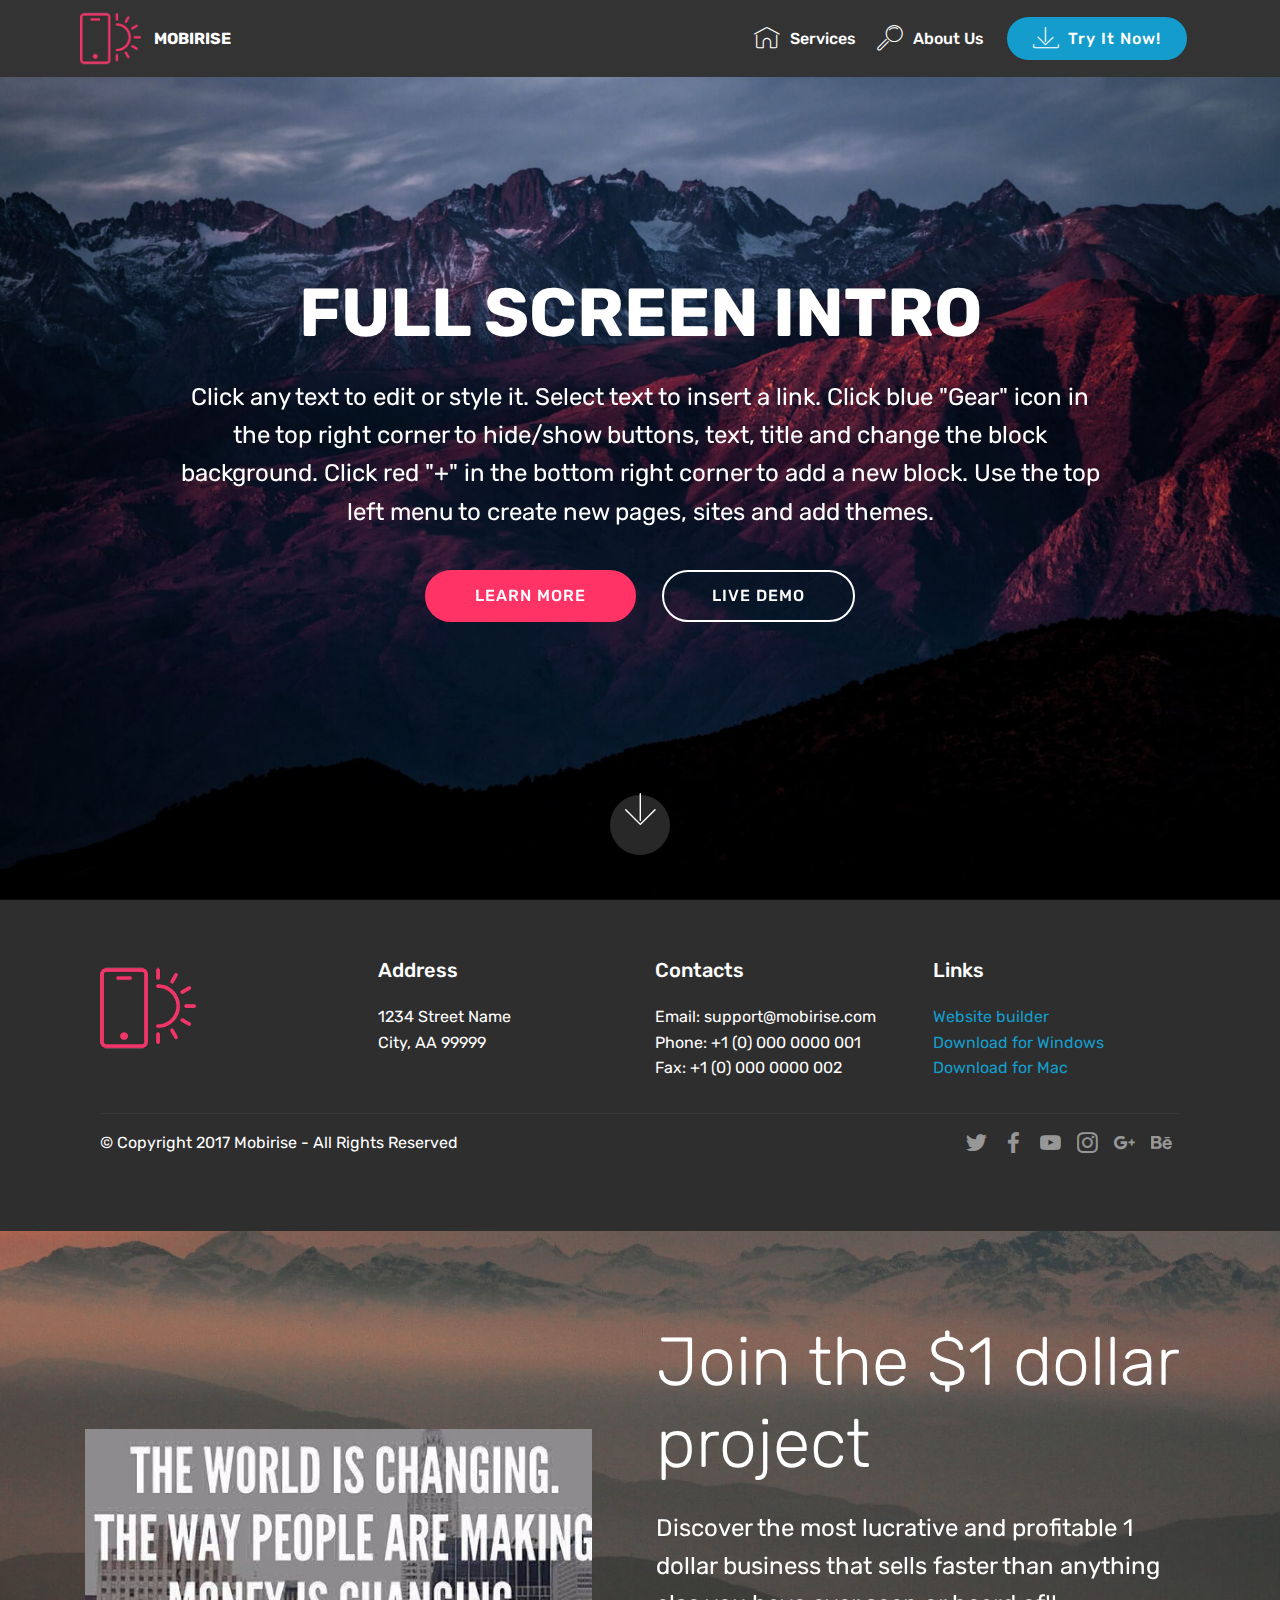
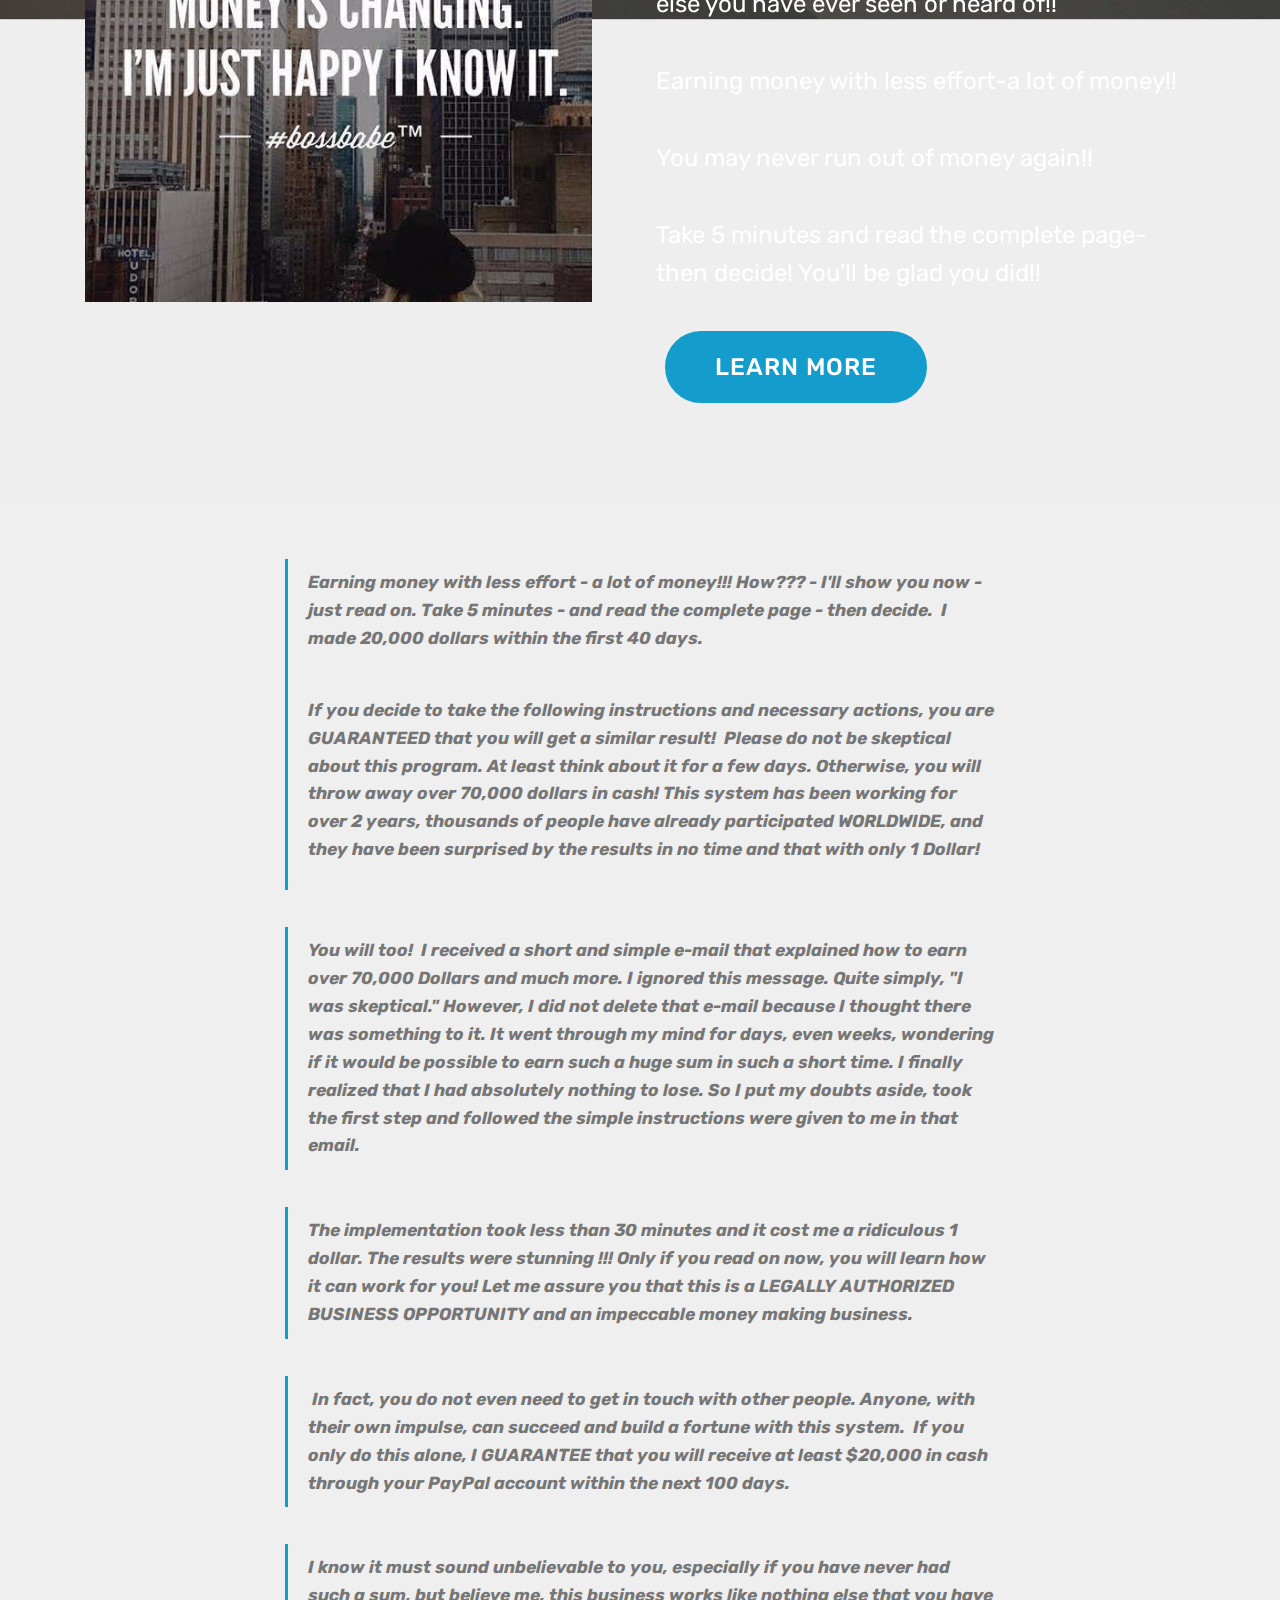
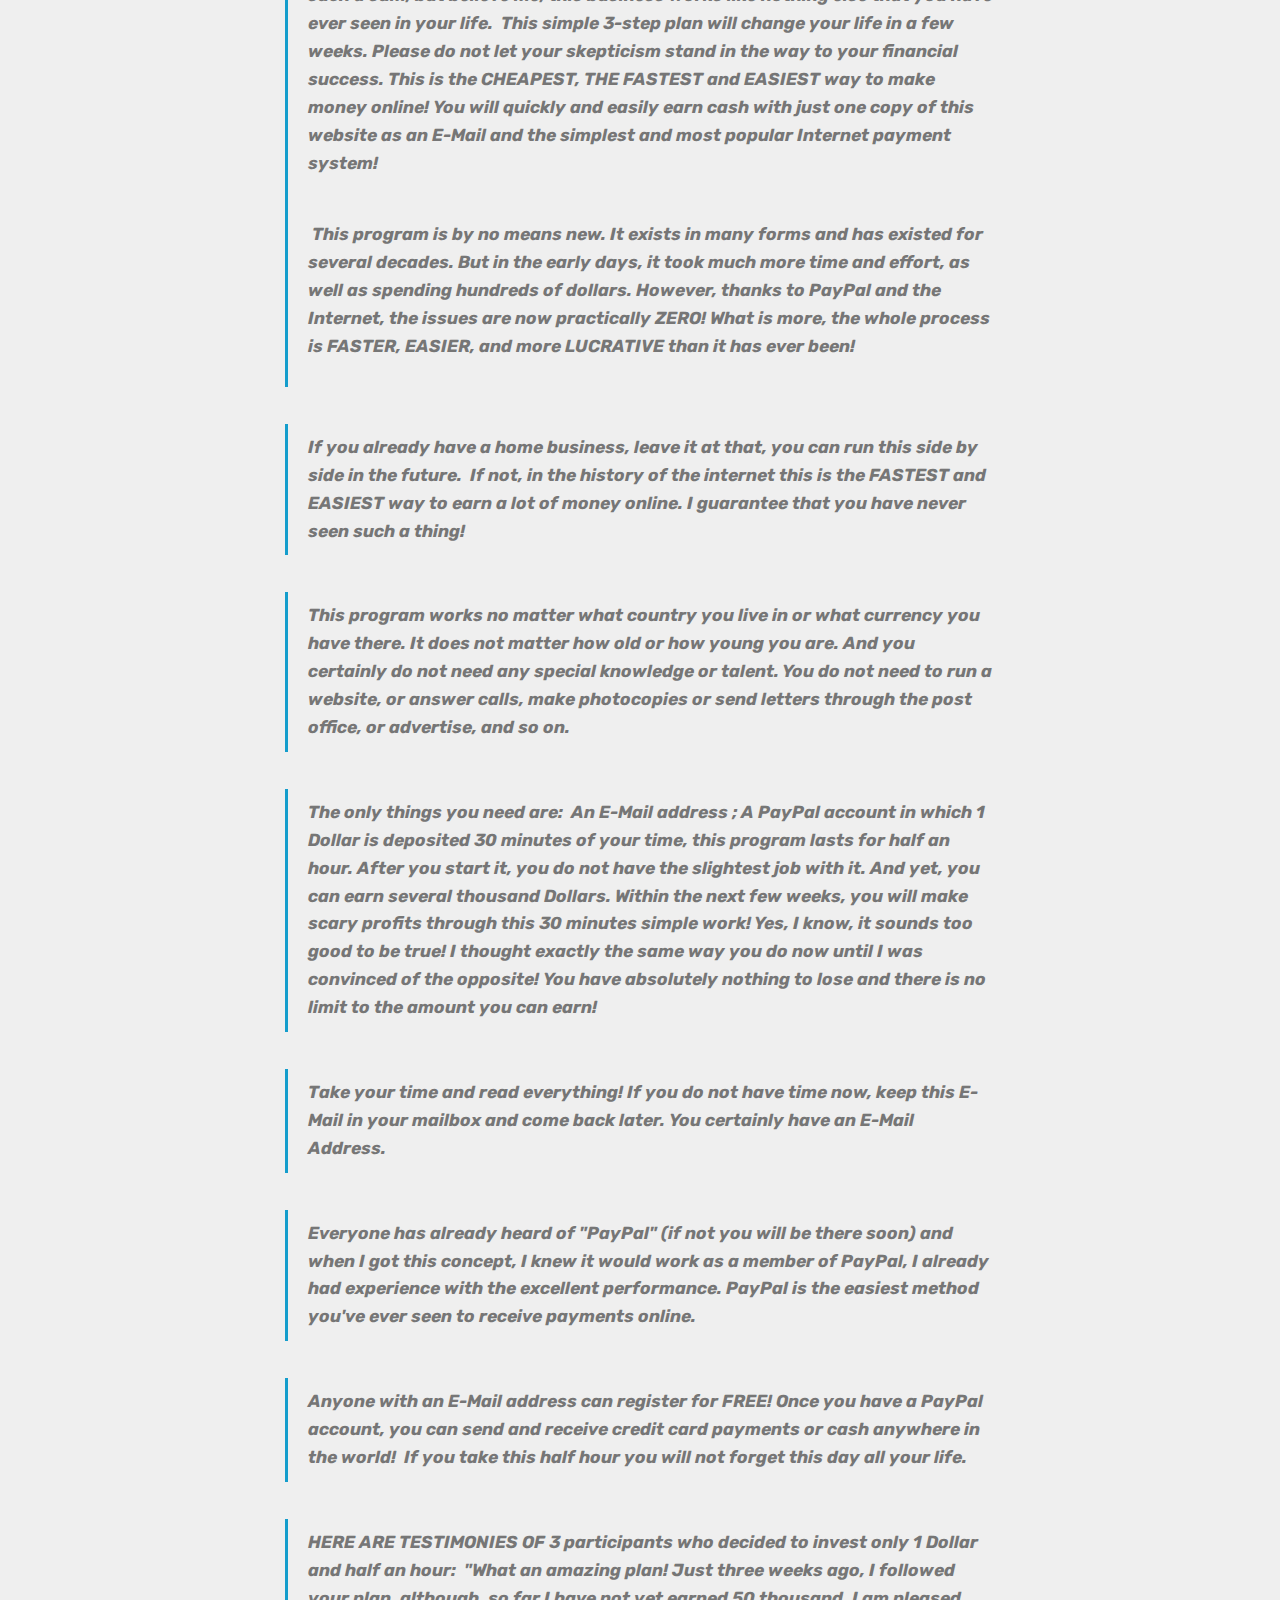
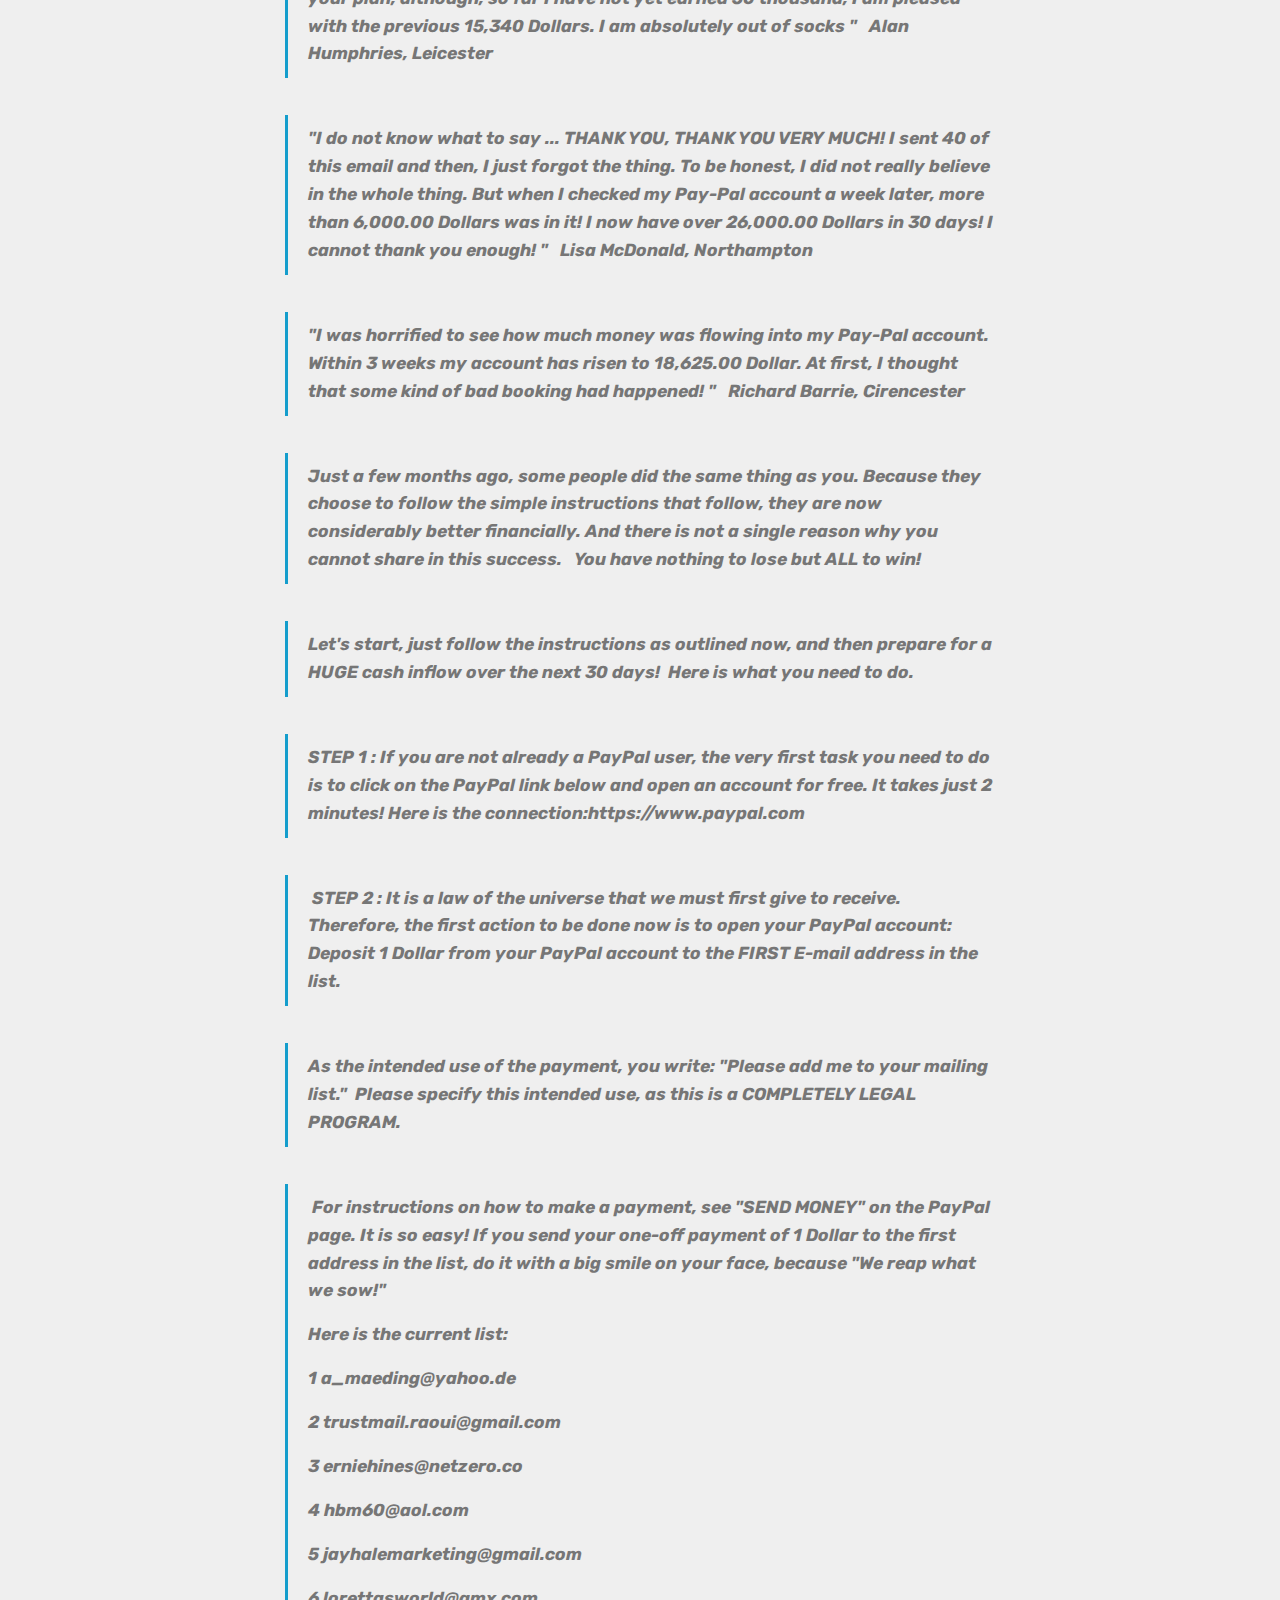
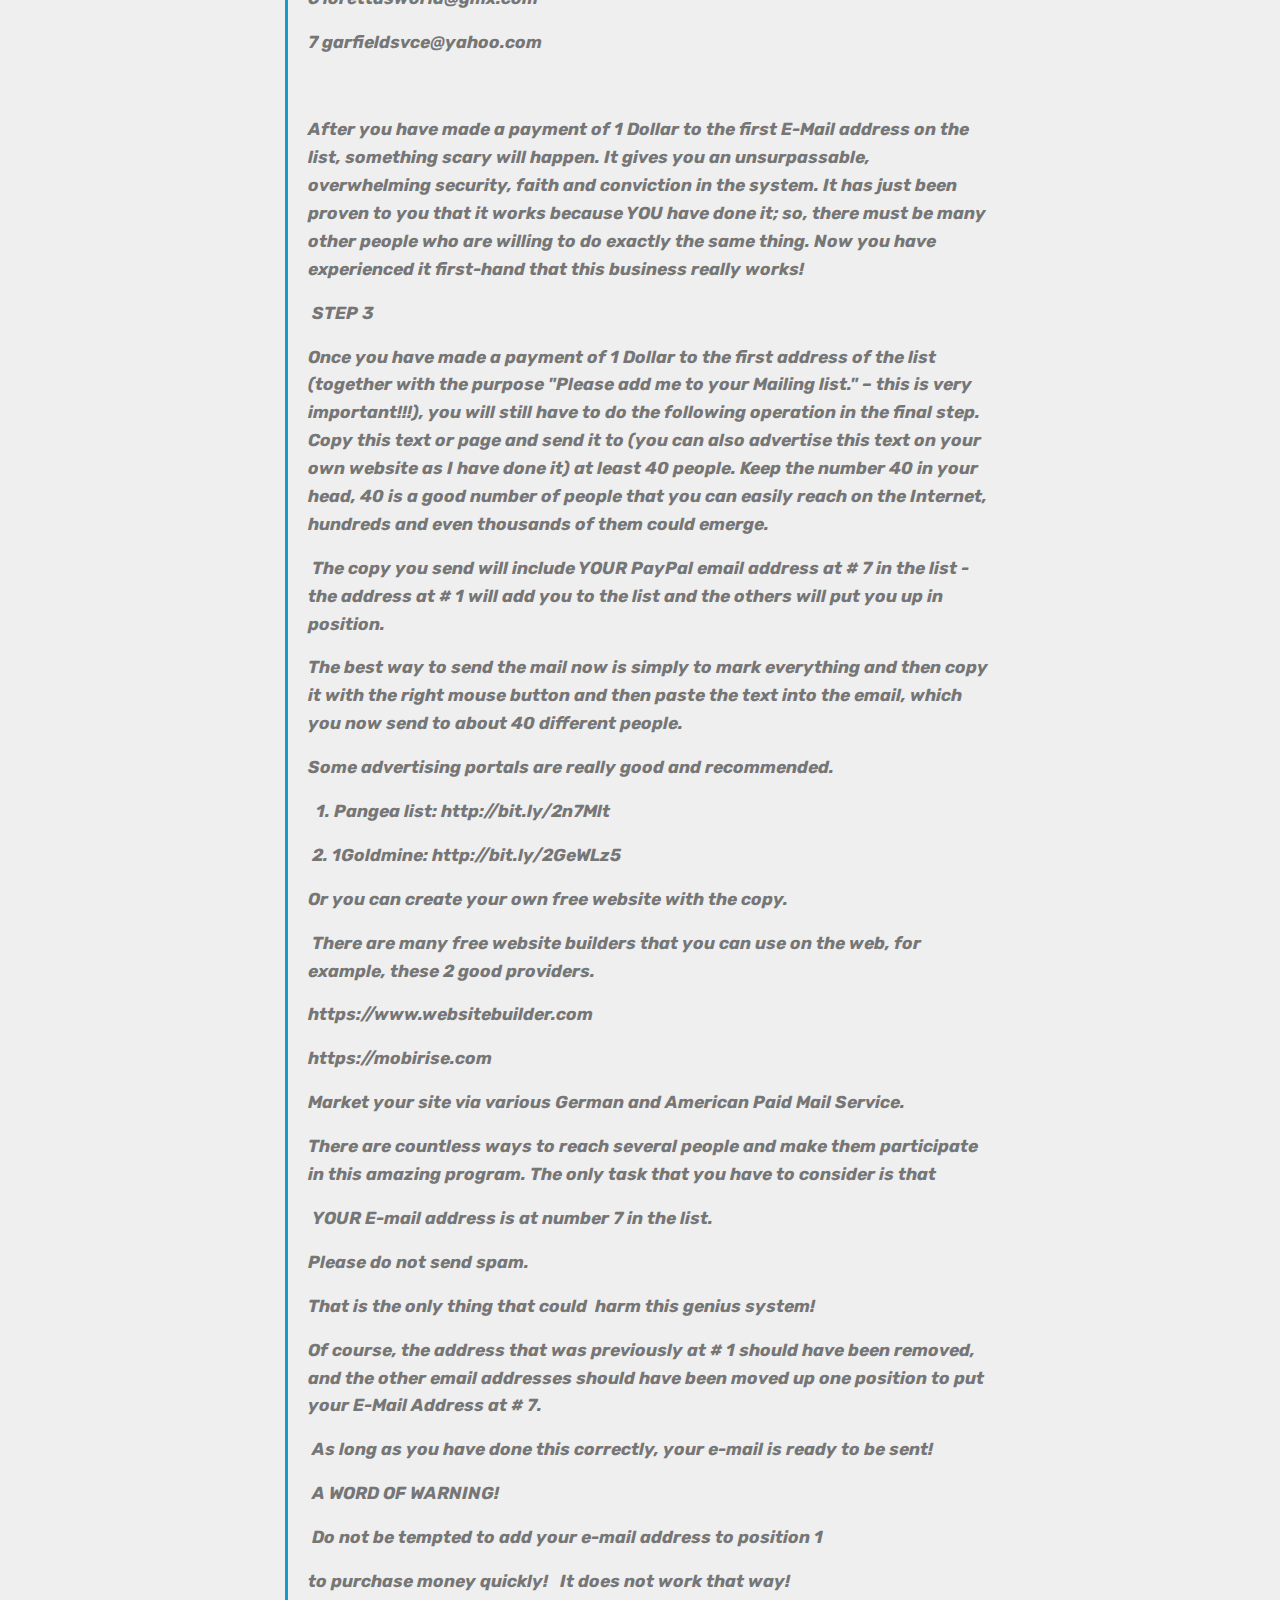
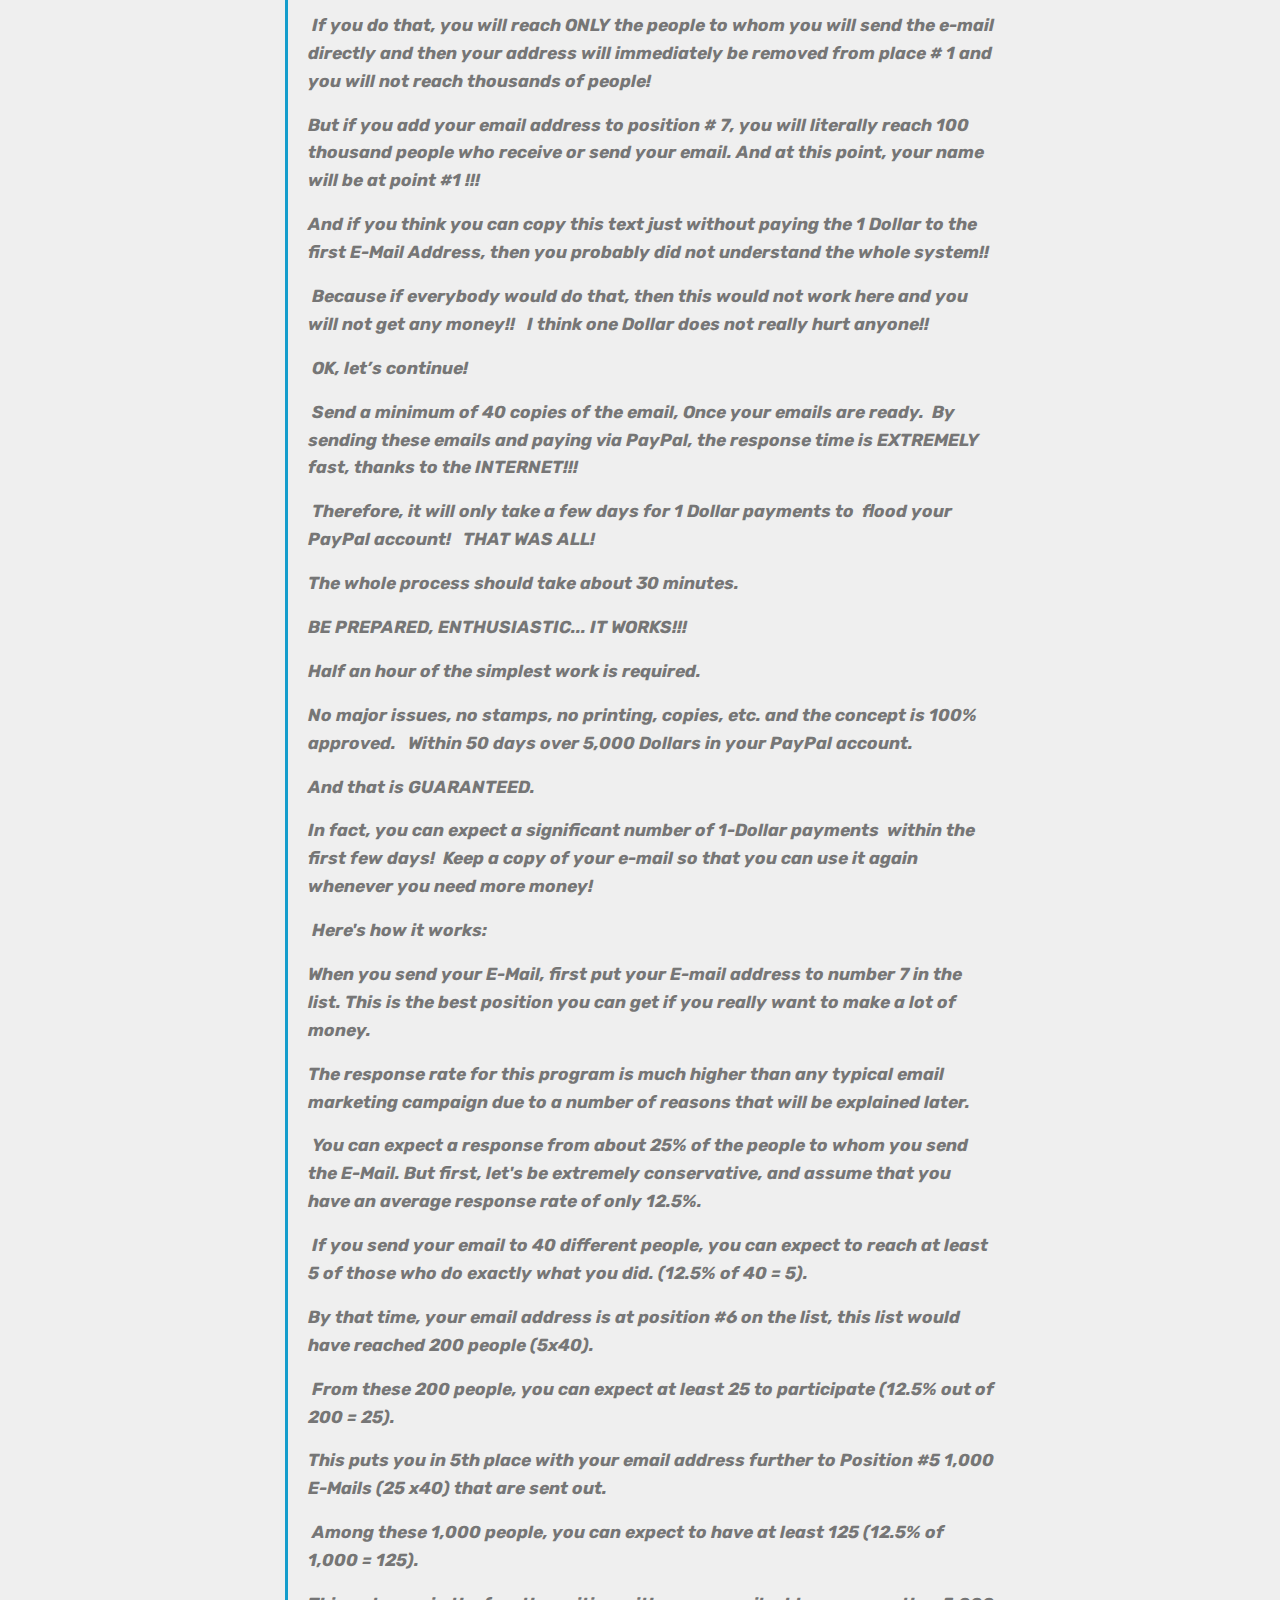
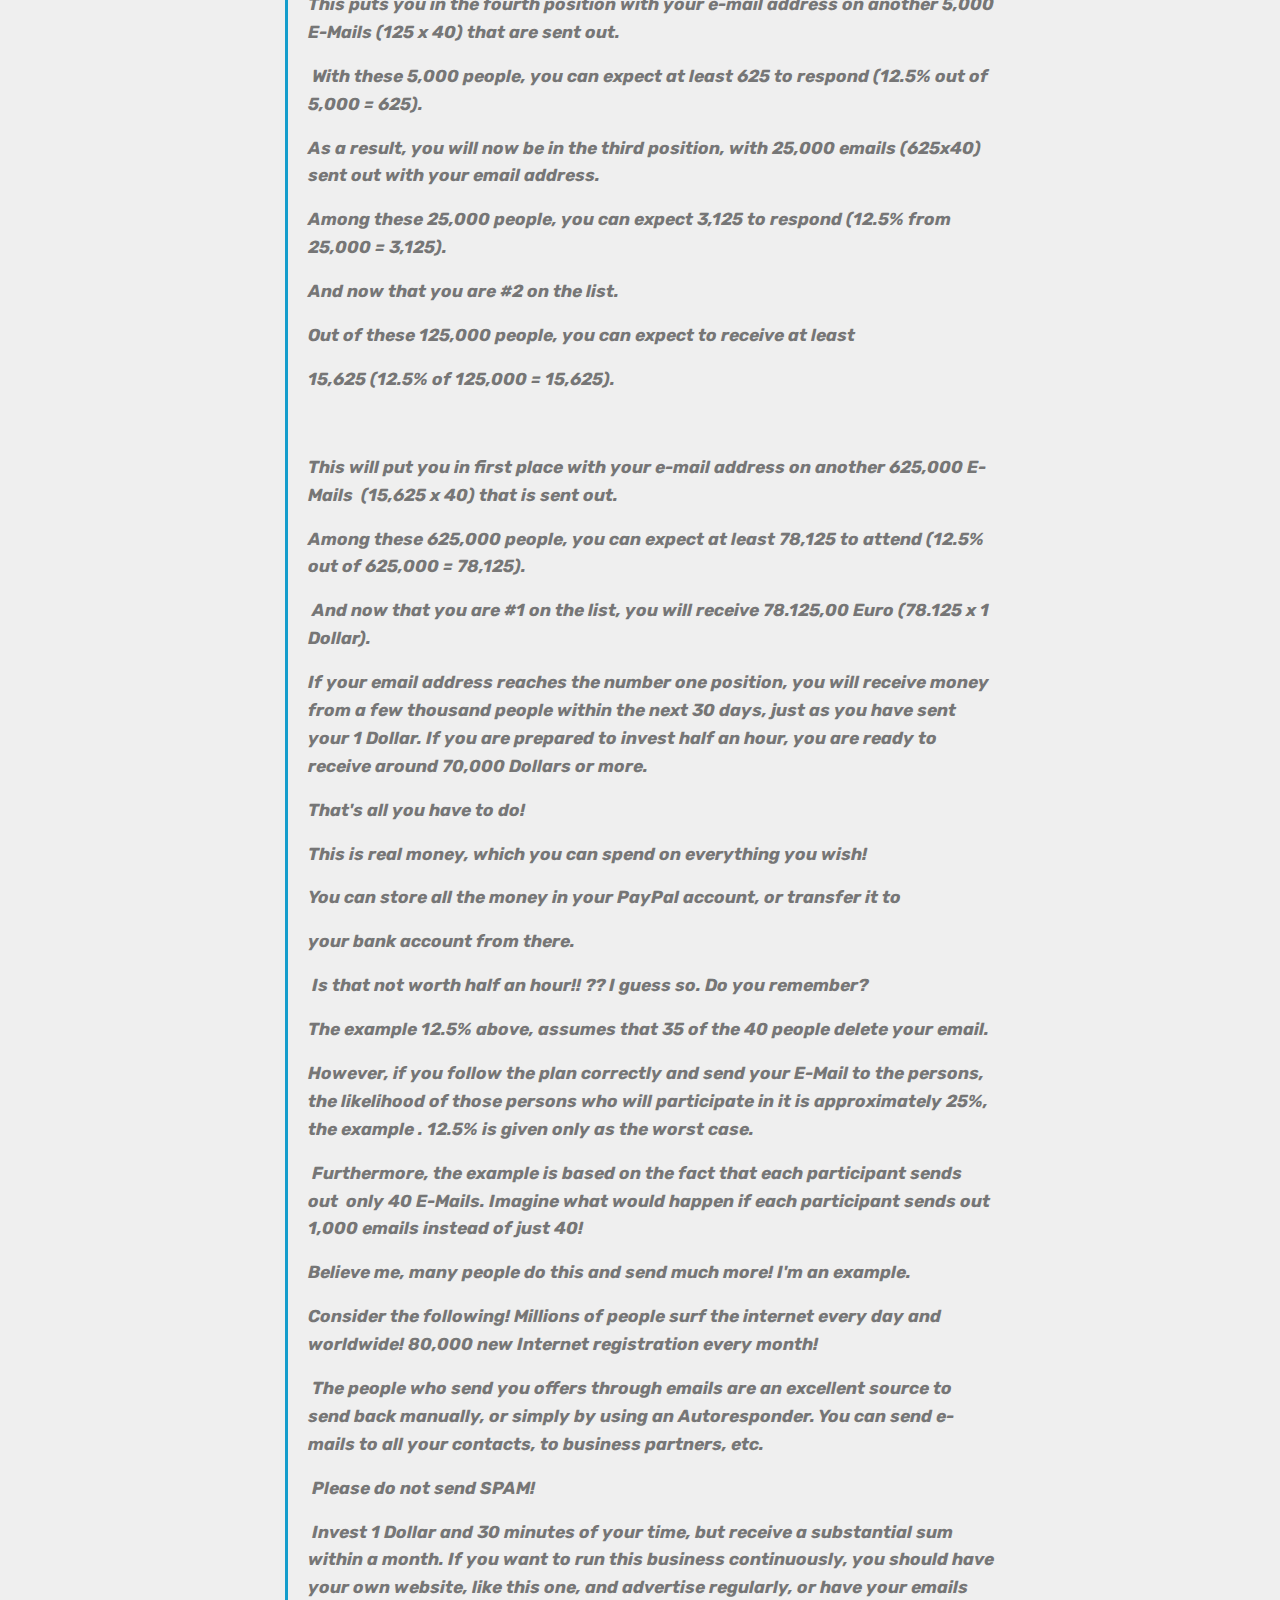
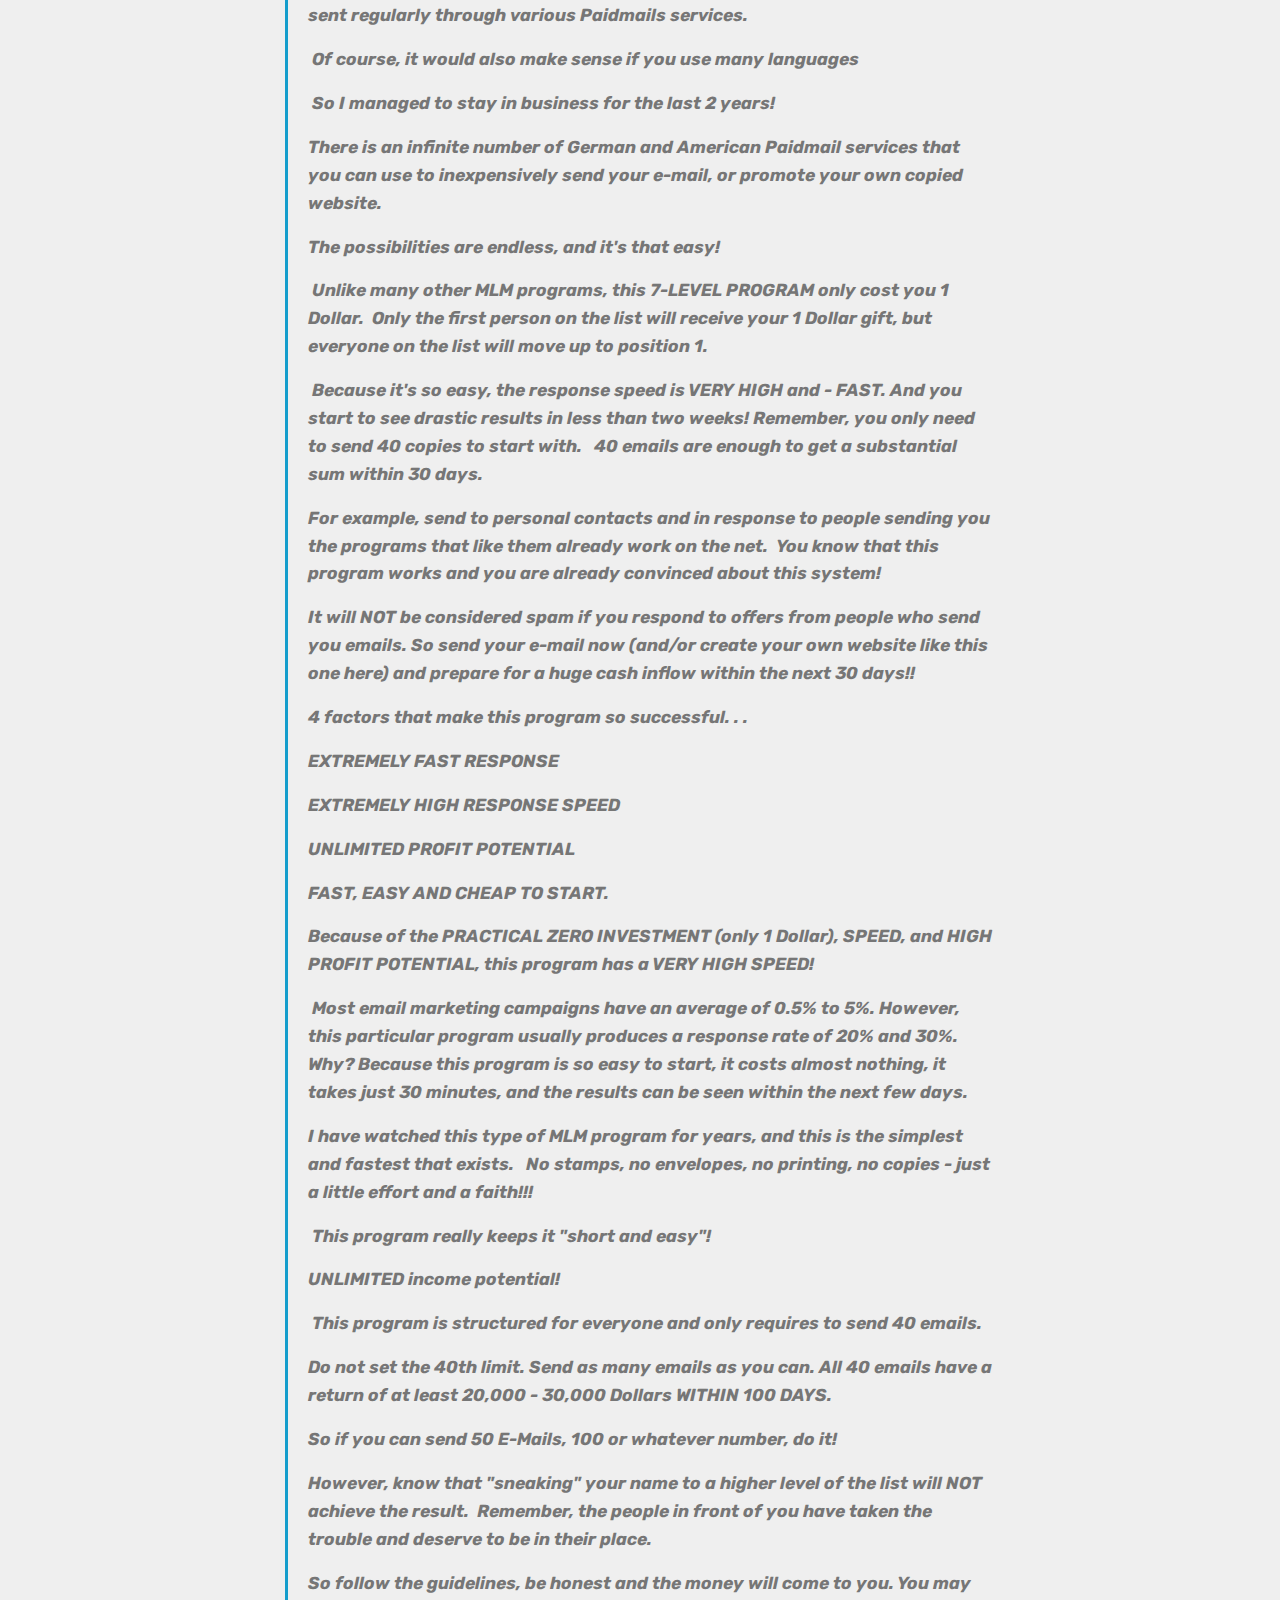
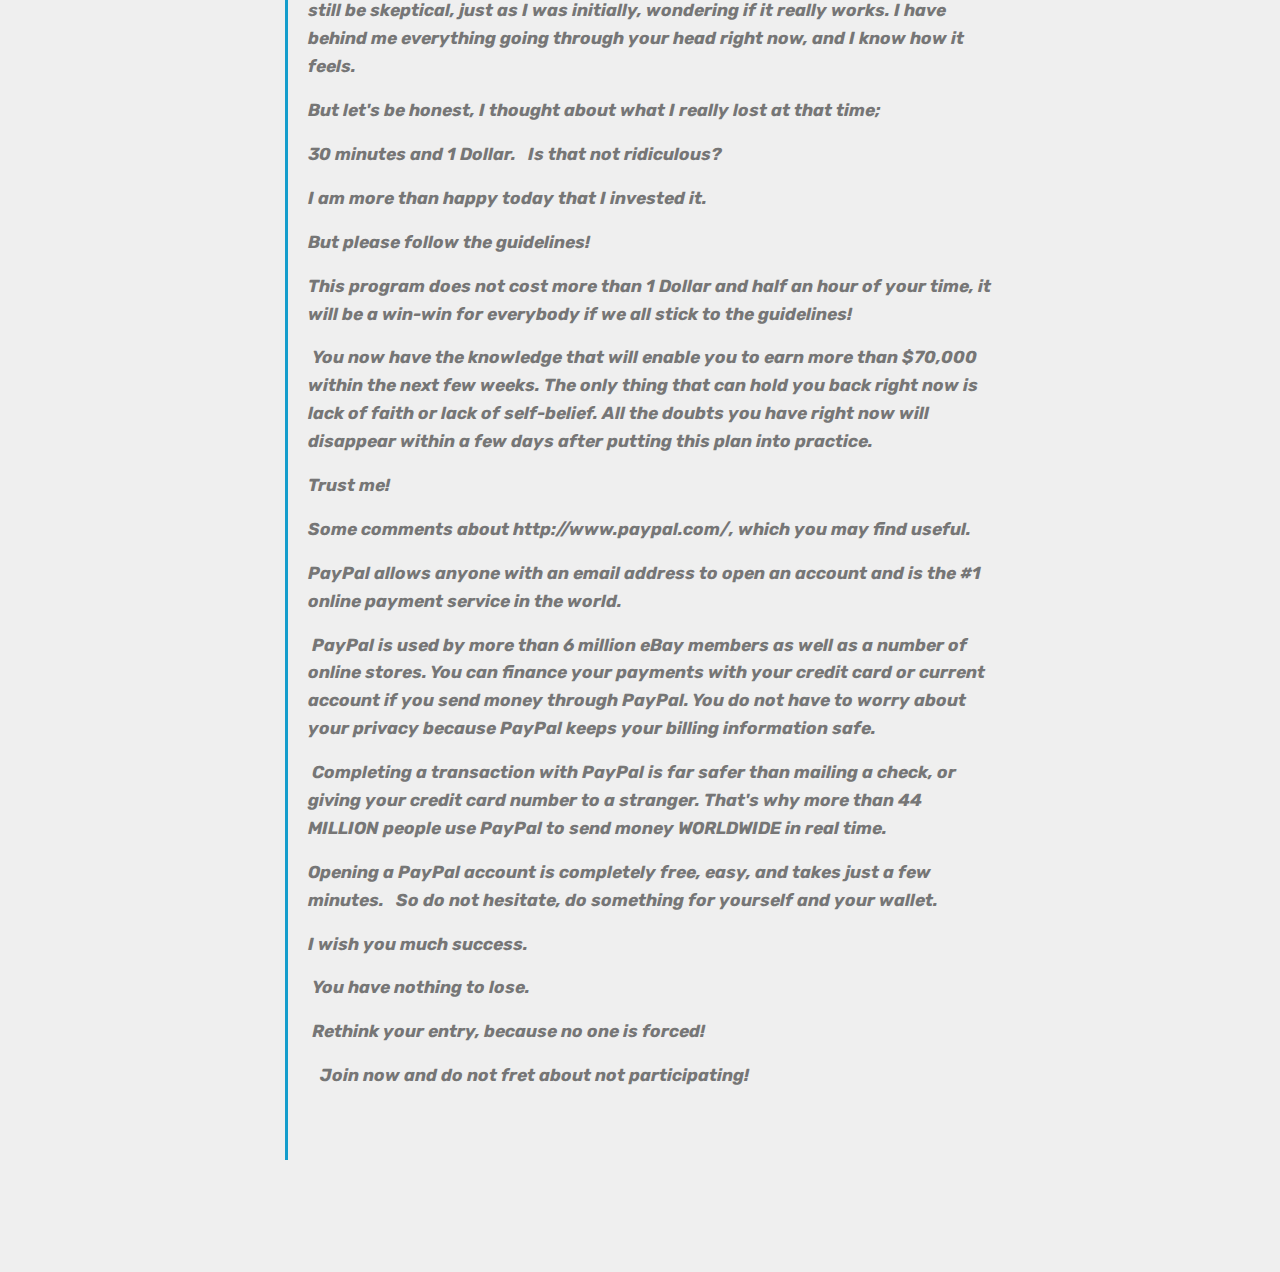
==== page1.html @ ed1b26d1 "create github pages" ====
<!DOCTYPE html>
<html >
<head>
  <!-- Site made with Mobirise Website Builder v4.6.6, https://mobirise.com -->
  <meta charset="UTF-8">
  <meta http-equiv="X-UA-Compatible" content="IE=edge">
  <meta name="generator" content="Mobirise v4.6.6, mobirise.com">
  <meta name="viewport" content="width=device-width, initial-scale=1, minimum-scale=1">
  <link rel="shortcut icon" href="assets/images/logo2.png" type="image/x-icon">
  <meta name="description" content="">
  <title>Page 1</title>
  <link rel="stylesheet" href="assets/web/assets/mobirise-icons/mobirise-icons.css">
  <link rel="stylesheet" href="assets/tether/tether.min.css">
  <link rel="stylesheet" href="assets/bootstrap/css/bootstrap.min.css">
  <link rel="stylesheet" href="assets/bootstrap/css/bootstrap-grid.min.css">
  <link rel="stylesheet" href="assets/bootstrap/css/bootstrap-reboot.min.css">
  <link rel="stylesheet" href="assets/socicon/css/styles.css">
  <link rel="stylesheet" href="assets/dropdown/css/style.css">
  <link rel="stylesheet" href="assets/theme/css/style.css">
  <link rel="stylesheet" href="assets/mobirise/css/mbr-additional.css" type="text/css">
  
  
  
</head>
<body>
  <section class="menu cid-qLVWD1WUws" once="menu" id="menu1-i">

    

    <nav class="navbar navbar-expand beta-menu navbar-dropdown align-items-center navbar-fixed-top navbar-toggleable-sm">
        <button class="navbar-toggler navbar-toggler-right" type="button" data-toggle="collapse" data-target="#navbarSupportedContent" aria-controls="navbarSupportedContent" aria-expanded="false" aria-label="Toggle navigation">
            <div class="hamburger">
                <span></span>
                <span></span>
                <span></span>
                <span></span>
            </div>
        </button>
        <div class="menu-logo">
            <div class="navbar-brand">
                <span class="navbar-logo">
                    <a href="https://mobirise.com">
                         <img src="assets/images/logo2.png" alt="Mobirise" style="height: 3.8rem;">
                    </a>
                </span>
                <span class="navbar-caption-wrap">
                    <a class="navbar-caption text-white display-4" href="https://mobirise.com">
                        MOBIRISE
                    </a>
                </span>
            </div>
        </div>
        <div class="collapse navbar-collapse" id="navbarSupportedContent">
            <ul class="navbar-nav nav-dropdown" data-app-modern-menu="true"><li class="nav-item">
                    <a class="nav-link link text-white display-4" href="https://mobirise.com"><span class="mbri-home mbr-iconfont mbr-iconfont-btn"></span>
                        
                        Services
                    </a>
                </li>
                <li class="nav-item">
                    <a class="nav-link link text-white display-4" href="https://mobirise.com">
                        <span class="mbri-search mbr-iconfont mbr-iconfont-btn"></span>
                        About Us
                    </a>
                </li></ul>
            <div class="navbar-buttons mbr-section-btn">
                <a class="btn btn-sm btn-primary display-4" href="https://mobirise.com">
                    <span class="mbri-save mbr-iconfont mbr-iconfont-btn "></span>
                    Try It Now!
                </a>
            </div>
        </div>
    </nav>
</section>

<section class="engine"><a href="https://mobirise.ws/i">build your own website</a></section><section class="cid-qLVWD43yCT mbr-fullscreen mbr-parallax-background" id="header2-j">

    

    

    <div class="container align-center">
        <div class="row justify-content-md-center">
            <div class="mbr-white col-md-10">
                <h1 class="mbr-section-title mbr-bold pb-3 mbr-fonts-style display-1">
                    FULL SCREEN INTRO
                </h1>
                
                <p class="mbr-text pb-3 mbr-fonts-style display-5">
                    Click any text to edit or style it. Select text to insert a link. Click blue "Gear" icon in the top right corner to hide/show buttons, text, title and change the block background. Click red "+" in the bottom right corner to add a new block. Use the top left menu to create new pages, sites and add themes.
                </p>
                <div class="mbr-section-btn"><a class="btn btn-md btn-secondary display-4" href="https://mobirise.com">LEARN MORE</a>
                    <a class="btn btn-md btn-white-outline display-4" href="https://mobirise.com">LIVE DEMO</a></div>
            </div>
        </div>
    </div>
    <div class="mbr-arrow hidden-sm-down" aria-hidden="true">
        <a href="#next">
            <i class="mbri-down mbr-iconfont"></i>
        </a>
    </div>
</section>

<section class="cid-qLVWD5VqMf" id="footer1-k">

    

    

    <div class="container">
        <div class="media-container-row content text-white">
            <div class="col-12 col-md-3">
                <div class="media-wrap">
                    <a href="https://mobirise.com/">
                        <img src="assets/images/logo2.png" alt="Mobirise">
                    </a>
                </div>
            </div>
            <div class="col-12 col-md-3 mbr-fonts-style display-7">
                <h5 class="pb-3">
                    Address
                </h5>
                <p class="mbr-text">
                    1234 Street Name
                    <br>City, AA 99999
                </p>
            </div>
            <div class="col-12 col-md-3 mbr-fonts-style display-7">
                <h5 class="pb-3">
                    Contacts
                </h5>
                <p class="mbr-text">
                    Email: support@mobirise.com
                    <br>Phone: +1 (0) 000 0000 001
                    <br>Fax: +1 (0) 000 0000 002
                </p>
            </div>
            <div class="col-12 col-md-3 mbr-fonts-style display-7">
                <h5 class="pb-3">
                    Links
                </h5>
                <p class="mbr-text">
                    <a class="text-primary" href="https://mobirise.com/">Website builder</a>
                    <br><a class="text-primary" href="https://mobirise.com/mobirise-free-win.zip">Download for Windows</a>
                    <br><a class="text-primary" href="https://mobirise.com/mobirise-free-mac.zip">Download for Mac</a>
                </p>
            </div>
        </div>
        <div class="footer-lower">
            <div class="media-container-row">
                <div class="col-sm-12">
                    <hr>
                </div>
            </div>
            <div class="media-container-row mbr-white">
                <div class="col-sm-6 copyright">
                    <p class="mbr-text mbr-fonts-style display-7">
                        © Copyright 2017 Mobirise - All Rights Reserved
                    </p>
                </div>
                <div class="col-md-6">
                    <div class="social-list align-right">
                        <div class="soc-item">
                            <a href="https://twitter.com/mobirise" target="_blank">
                                <span class="socicon-twitter socicon mbr-iconfont mbr-iconfont-social"></span>
                            </a>
                        </div>
                        <div class="soc-item">
                            <a href="https://www.facebook.com/pages/Mobirise/1616226671953247" target="_blank">
                                <span class="socicon-facebook socicon mbr-iconfont mbr-iconfont-social"></span>
                            </a>
                        </div>
                        <div class="soc-item">
                            <a href="https://www.youtube.com/c/mobirise" target="_blank">
                                <span class="socicon-youtube socicon mbr-iconfont mbr-iconfont-social"></span>
                            </a>
                        </div>
                        <div class="soc-item">
                            <a href="https://instagram.com/mobirise" target="_blank">
                                <span class="socicon-instagram socicon mbr-iconfont mbr-iconfont-social"></span>
                            </a>
                        </div>
                        <div class="soc-item">
                            <a href="https://plus.google.com/u/0/+Mobirise" target="_blank">
                                <span class="socicon-googleplus socicon mbr-iconfont mbr-iconfont-social"></span>
                            </a>
                        </div>
                        <div class="soc-item">
                            <a href="https://www.behance.net/Mobirise" target="_blank">
                                <span class="socicon-behance socicon mbr-iconfont mbr-iconfont-social"></span>
                            </a>
                        </div>
                    </div>
                </div>
            </div>
        </div>
    </div>
</section>

<section class="header3 cid-qLVWD7djkg mbr-parallax-background" id="header3-l">

    

    

    <div class="container">
        <div class="media-container-row">
            <div class="mbr-figure" style="width: 100%;">
                <a href="index.html"><img src="assets/images/beaeb655b2aef2b9f1ddf3c0525cce7e-people-magazine-training-quotes-640x640.jpg" alt="Mobirise" title=""></a>
            </div>

            <div class="media-content">
                <h1 class="mbr-section-title mbr-white pb-3 mbr-fonts-style display-1">Join the $1 dollar project
                </h1>
                
                <div class="mbr-section-text mbr-white pb-3 ">
                    <p class="mbr-text mbr-fonts-style display-5">Discover the most lucrative and profitable 1 dollar business that sells faster than anything else you have ever seen or heard of!!
<br>
<br>Earning money with less effort-a lot of money!!
<br>
<br>You may never run out of money again!!
<br>
<br>Take 5 minutes and read the complete page-then decide! You'll be glad you did!!</p>
                </div>
                <div class="mbr-section-btn"><a class="btn btn-md btn-primary display-5" href="https://mobirise.com">LEARN MORE</a></div>
            </div>
        </div>
    </div>

</section>

<section class="mbr-section article content1 cid-qLVXjsSkR1" id="content2-m">

     

    <div class="container">
        <div class="media-container-row">
            <div class="mbr-text col-12 col-md-8 mbr-fonts-style display-7">
                <blockquote><p><strong>Earning money with less effort - a lot of money!!!
</strong><strong>How??? - I'll show you now - just read on.&nbsp;</strong><strong>Take 5 minutes - and read the complete page - then decide.&nbsp;</strong><strong>&nbsp;</strong><strong>I made 20,000 dollars within the first 40 days. &nbsp;</strong></p><p><strong><br></strong><strong>If you decide to take the following instructions and necessary actions, you are GUARANTEED that you will get a similar result!
 &nbsp;P</strong><strong>lease do not be skeptical about this program.&nbsp;</strong><strong>At least think about it for a few days.&nbsp;</strong><strong>Otherwise, you will throw away over 70,000 dollars in cash!&nbsp;</strong><strong>This system has been working for over 2 years, thousands of people have already participated WORLDWIDE, and they have been surprised by the results in no time and that with only 1 Dollar!&nbsp;</strong></p></blockquote><blockquote><strong>You will too!
&nbsp;</strong><strong>I received a short and simple e-mail that explained how to earn over 70,000 Dollars and much more.&nbsp;</strong><strong>I ignored this message. Quite simply, "I was skeptical."&nbsp;</strong><strong>However, I did not delete that e-mail because I thought there was something to it.&nbsp;</strong><strong>It went through my mind for days, even weeks, wondering if it would be possible to earn such a huge sum in such a short time.&nbsp;</strong><strong>I finally realized that I had absolutely nothing to lose.&nbsp;</strong><strong>So I put my doubts aside, took the first step and followed the simple&nbsp;</strong><strong>instructions were given to me in that email.&nbsp;</strong></blockquote><blockquote><strong>The implementation took less than 30 minutes and it cost me a ridiculous 1 dollar.
</strong><strong>The results were stunning !!!&nbsp;</strong><strong>Only if you read on now, you will learn how it can work for you!&nbsp;</strong><strong>Let me assure you that this is a LEGALLY AUTHORIZED BUSINESS OPPORTUNITY and an impeccable money making business.&nbsp;</strong></blockquote><blockquote><strong>&nbsp;In fact, you do not even need to get in touch with other people. Anyone, with their own impulse, can succeed and build a fortune with this system.
&nbsp;</strong><strong>If you only do this alone, I GUARANTEE that you will receive at least  $20,000 in cash through your PayPal account within the next 100 days.&nbsp;</strong></blockquote><blockquote><p><strong>I know it must sound unbelievable to you, especially if you have never had such a sum, but believe me, this business works like nothing else that you have ever seen in your life.
&nbsp;</strong><strong>This simple 3-step plan will change your life in a few weeks.&nbsp;</strong><strong>Please do not let your skepticism stand in the&nbsp;</strong><strong>way to your financial success.&nbsp;</strong><strong>This is the CHEAPEST, THE FASTEST and EASIEST way to make money online!&nbsp;</strong><strong>You will quickly and easily earn cash with just one copy of this website as an E-Mail and the simplest and most popular Internet payment system!</strong></p><p><strong><br></strong><strong>&nbsp;</strong><strong>This program is by no means new.&nbsp;</strong><strong>It exists in many forms and has existed for several decades. But in the early days, it took much more time and effort, as well as spending hundreds of dollars. However, thanks to PayPal and the Internet, the issues are now practically ZERO! What is more, the whole process is FASTER, EASIER, and more LUCRATIVE than it has ever been!&nbsp;</strong></p></blockquote><blockquote><strong>If you already have a home business, leave it at that, you can run this side by side in the future.
&nbsp;</strong><strong>If not, in the history of the internet this is the FASTEST and EASIEST way to earn a lot of money online.&nbsp;</strong><strong>I guarantee that you have never seen such a thing!&nbsp;</strong></blockquote><blockquote><strong>This program works no matter what country you live in or what currency you have there. It does not matter how old or how young you are. And you certainly do not need any special knowledge or talent. You do not need to run a website, or answer calls, make photocopies or send letters through the post office, or advertise, and so on.
</strong></blockquote><blockquote><strong>The only things you need are:
&nbsp;</strong><strong>An E-Mail address ;&nbsp;</strong><strong>A PayPal account in which 1 Dollar is deposited 30 minutes of your time, this program lasts for half an hour.&nbsp;</strong><strong>After you start it, you do not have the slightest job with it.&nbsp;</strong><strong>And yet, you can earn several thousand Dollars.&nbsp;</strong><strong>Within the next few weeks, you will make scary profits through this 3</strong><strong>0 minutes simple work! Yes, I know, it sounds too good to be true!&nbsp;</strong><strong>I thought exactly the same way you do now until I was convinced of the opposite!&nbsp;</strong><strong>You have absolutely nothing to lose and there is no limit to the amount you can earn!&nbsp;</strong></blockquote><blockquote><strong>Take your time and read everything! If you do not have time now, keep this E-Mail in your mailbox and come back later.&nbsp;</strong><strong>You certainly have an E-Mail Address.&nbsp;</strong></blockquote><blockquote><strong>Everyone has already heard of "PayPal" (if not you will be there soon) and when I got this concept, I knew it would work as a member of PayPal, I already had experience with the excellent performance. PayPal is the easiest method you've ever seen to receive payments online.
</strong></blockquote><blockquote><strong>Anyone with an E-Mail address can register for FREE! Once you have a PayPal account, you can send and receive credit card payments or cash anywhere in the world!
&nbsp;</strong><strong>If you take this half hour you will not forget this day all your life.&nbsp;</strong></blockquote><blockquote><strong>HERE ARE TESTIMONIES OF 3 participants who decided to invest only 1 Dollar and half an hour:
&nbsp;</strong><strong>"What an amazing plan! Just three weeks ago, I followed your plan, although, so far I have not yet earned 50 thousand, I am pleased with the previous 15,340 Dollars. I am absolutely out of socks " &nbsp;</strong><strong>&nbsp;Alan Humphries, Leicester&nbsp;</strong></blockquote><blockquote><strong>"I do not know what to say ... THANK YOU, THANK YOU VERY MUCH! I sent 40 of this email and then, I just forgot the thing. To be honest, I did not really believe in the whole thing. But when I checked my Pay-Pal account a week later, more than 6,000.00 Dollars was in it! I now have over 26,000.00 Dollars in 30 days! I cannot thank you enough! "
&nbsp;</strong><strong>&nbsp;Lisa McDonald, Northampton&nbsp;</strong></blockquote><blockquote><strong>"I was horrified to see how much money was flowing into my Pay-Pal account. Within 3 weeks my account has risen to 18,625.00 Dollar. At first, I thought that some kind of bad booking had happened! "
&nbsp;</strong><strong>&nbsp;Richard Barrie, Cirencester&nbsp;</strong></blockquote><blockquote><strong>Just a few months ago, some people did the same thing as you. Because they choose to follow the simple instructions that follow, they are now considerably better financially. And there is not a single reason why you cannot share in this success.
&nbsp;</strong><strong>&nbsp;You have nothing to lose but ALL to win!&nbsp;</strong></blockquote><blockquote><strong>Let's start, just follow the instructions as outlined now, and then prepare for a HUGE cash inflow over the next 30 days!
&nbsp;</strong><strong>Here is what you need to do.&nbsp;</strong></blockquote><blockquote><strong>STEP 1
 :&nbsp;</strong><strong>If you are not already a PayPal user, the very first task you need to do is to click on the PayPal link below and open an account for free. It takes just 2 minutes! Here is the connection:https://www.paypal.com&nbsp;</strong></blockquote><blockquote><strong>&nbsp;STEP 2
 :&nbsp;</strong><strong>It is a law of the universe that we must first give to receive. Therefore, the first action to be done now is to open your PayPal account: Deposit 1 Dollar from your PayPal account to the FIRST E-mail address in the list.&nbsp;</strong></blockquote><blockquote><strong>As the intended use of the payment, you write: "Please add me to your mailing list."
 &nbsp;</strong><strong>Please specify this intended use, as this is a COMPLETELY LEGAL PROGRAM.&nbsp;</strong></blockquote><blockquote><p><strong>&nbsp;For instructions on how to make a payment, see "SEND MONEY" on the PayPal page. It is so easy! If you send your one-off payment of 1 Dollar to the first address in the list, do it with a big smile on your face, because "We reap what we sow!"</strong></p><p><strong>Here is the current list:
</strong></p><p><strong>1  a_maeding@yahoo.de 
</strong></p><p><strong>
</strong><strong>2 trustmail.raoui@gmail.com &nbsp;</strong></p><p><strong>
</strong><strong>3 erniehines@netzero.co &nbsp;</strong></p><p><strong>
</strong><strong>4 hbm60@aol.com &nbsp;</strong></p><p><strong>
</strong><strong>5 jayhalemarketing@gmail.com &nbsp;</strong></p><p><strong>
</strong><strong>6 lorettasworld@gmx.com &nbsp;</strong></p><p><strong>
</strong><strong>7 garfieldsvce@yahoo.com&nbsp;</strong></p><p><strong>&nbsp;
</strong></p><p><strong>
</strong><strong>After you have made a payment of 1 Dollar to the first E-Mail address on the list, something scary will happen.&nbsp;</strong><strong>It gives you an unsurpassable, overwhelming security, faith and conviction in the system. It has just been proven to you that it works because YOU have done it; so, there must be many other people who are willing to do exactly the same thing.&nbsp;</strong><strong>Now you have experienced it first-hand that this business really works!&nbsp;</strong></p><p><strong>&nbsp;STEP 3
</strong></p><p><strong>Once you have made a payment of 1 Dollar to the first address of the list (together with the purpose "Please add me to your Mailing list." – this is very important!!!), you will still have to do the following operation in the final step. Copy this text or page and send it to (you can also advertise this text on your own website as I have done it) at least 40 people. Keep the number 40 in your head, 40 is a good number of people that you can easily reach on the Internet, hundreds and even thousands of them could emerge.
</strong></p><p><strong>&nbsp;The copy you send will include YOUR PayPal email address at # 7 in the list - the address at # 1 will add you to the list and the others will put you up in position.
</strong></p><p><strong>The best way to send the mail now is simply to mark everything and then copy it with the right mouse button and then paste the text into the email, which you now send to about 40 different people.
</strong></p><p><strong>Some advertising portals are really good and recommended.
</strong></p><p><strong>&nbsp;
</strong><strong>1. Pangea list: http://bit.ly/2n7Mlt&nbsp;</strong></p><p><strong>&nbsp;</strong><strong>2. 1Goldmine: http://bit.ly/2GeWLz5&nbsp;</strong><strong></strong></p><p><strong>Or you can create your own free website with the copy.
</strong></p><p><strong>&nbsp;There are many free website builders that you can use on the web, for example, these 2 good providers.
</strong></p><p><strong>https://www.websitebuilder.com
</strong></p><p><strong>https://mobirise.com
</strong></p><p><strong>Market your site via various German and American Paid Mail Service.</strong></p><p><strong>There are countless ways to reach several people and make them participate in this amazing program.&nbsp;</strong><strong>The only task that you have to consider is that&nbsp;</strong></p><p><strong>&nbsp;YOUR E-mail address is at number 7 in the list.
</strong></p><p><strong>Please do not send spam. </strong></p><p><strong>That is the only thing that could
&nbsp;</strong><strong>harm this genius system!&nbsp;</strong></p><p><strong>Of course, the address that was previously at # 1 should have been removed, and the other email addresses should have been moved up one position to put your E-Mail Address at # 7.
</strong></p><p><strong>&nbsp;As long as you have done this correctly, your e-mail is ready to be sent!
</strong></p><p><strong>&nbsp;A WORD OF WARNING!
</strong></p><p><strong>&nbsp;Do not be tempted to add your e-mail address to position 1
</strong></p><p><strong>to purchase money quickly!
&nbsp;</strong><strong>&nbsp;It does not work that way!&nbsp;</strong></p><p><strong>&nbsp;If you do that, you will reach ONLY the people to whom you will send the e-mail directly and then your address will immediately be removed from place # 1 and you will not reach thousands of people!
</strong></p><p><strong>But if you add your email address to position # 7, you will literally reach 100 thousand people who receive or send your email. And at this point, your name will be at point #1 !!!
</strong></p><p><strong>And if you think you can copy this text just without paying the 1 Dollar to the first E-Mail Address, then you probably did not understand the whole system!!
</strong></p><p><strong>&nbsp;Because if everybody would do that, then this would not work here and you will not get any money!!
&nbsp;</strong><strong>&nbsp;I think one Dollar does not really hurt anyone!!&nbsp;</strong></p><p><strong>&nbsp;OK, let’s continue!
</strong></p><p><strong>&nbsp;Send a minimum of 40 copies of the email, Once your emails are ready.
&nbsp;</strong><strong>By sending these emails and paying via PayPal, the response time is EXTREMELY fast, thanks to the INTERNET!!!&nbsp;</strong></p><p><strong>&nbsp;Therefore, it will only take a few days for 1 Dollar payments to
&nbsp;</strong><strong>flood your PayPal account!
&nbsp;</strong><strong>&nbsp;THAT WAS ALL!&nbsp;</strong></p><p><strong>The whole process should take about 30 minutes.
</strong></p><p><strong>BE PREPARED, ENTHUSIASTIC... IT WORKS!!!
</strong></p><p><strong>Half an hour of the simplest work is required.
</strong></p><p><strong>No major issues, no stamps, no printing, copies, etc. and the concept is 100% approved.
&nbsp;</strong><strong>&nbsp;Within 50 days over 5,000 Dollars in your PayPal account.&nbsp;</strong></p><p><strong>And that is GUARANTEED.
</strong></p><p><strong>In fact, you can expect a significant number of 1-Dollar payments
&nbsp;</strong><strong>within the first few days!
&nbsp;</strong><strong>Keep a copy of your e-mail so that you can use it again whenever you need more money!&nbsp;</strong></p><p><strong>&nbsp;Here's how it works:
</strong></p><p><strong>When you send your E-Mail, first put your E-mail address to number 7 in the list. This is the best position you can get if you really want to make a lot of money.
</strong></p><p><strong>The response rate for this program is much higher than any typical email marketing campaign due to a number of reasons that will be explained later.
</strong></p><p><strong>&nbsp;You can expect a response from about 25% of the people to whom you send the E-Mail. But first, let's be extremely conservative, and assume that you have an average response rate of only 12.5%.
</strong></p><p><strong>&nbsp;If you send your email to 40 different people, you can expect to reach at least 5 of those who do exactly what you did. (12.5% of 40 = 5).
</strong></p><p><strong>By that time, your email address is at position #6 on the list, this list would have reached 200 people (5x40).
</strong></p><p><strong>&nbsp;From these 200 people, you can expect at least 25 to participate (12.5% out of 200 = 25).
</strong></p><p><strong>This puts you in 5th place with your email address further to Position #5  1,000 E-Mails (25 x40) that are sent out.
</strong></p><p><strong>&nbsp;Among these 1,000 people, you can expect to have at least 125 (12.5% of 1,000 = 125).
</strong></p><p><strong>This puts you in the fourth position with your e-mail address on another 5,000 E-Mails (125 x 40) that are sent out.
</strong></p><p><strong>&nbsp;With these 5,000 people, you can expect at least 625 to respond (12.5% out of 5,000 = 625).
</strong></p><p><strong>As a result, you will now be in the third position, with 25,000 emails (625x40) sent out with your email address.
</strong></p><p><strong>Among these 25,000 people, you can expect 3,125 to respond (12.5% from 25,000 = 3,125).
</strong></p><p><strong>And now that you are #2 on the list.
</strong></p><p><strong>Out of these 125,000 people, you can expect to receive at least
</strong></p><p><strong>15,625 (12.5% of 125,000 = 15,625).
</strong></p><p><strong>&nbsp;
</strong></p><p><strong>This will put you in first place with your e-mail address on another 625,000 E-Mails
&nbsp;</strong><strong>(15,625 x 40) that is sent out.&nbsp;</strong></p><p><strong>Among these 625,000 people, you can expect at least 78,125 to attend (12.5% out of 625,000 = 78,125).
</strong></p><p><strong>&nbsp;And now that you are #1 on the list, you will receive 78.125,00 Euro (78.125 x 1 Dollar).
</strong></p><p><strong>If your email address reaches the number one position, you will receive money from a few thousand people within the next 30 days, just as you have sent your 1 Dollar. If you are prepared to invest half an hour, you are ready to receive around 70,000 Dollars or more.
</strong></p><p><strong>That's all you have to do!
</strong></p><p><strong>This is real money, which you can spend on everything you wish!
</strong></p><p><strong>You can store all the money in your PayPal account, or transfer it to
</strong></p><p><strong>your bank account from there.
</strong></p><p><strong>&nbsp;Is that not worth half an hour!! ?? I guess so. Do you remember?
</strong></p><p><strong>The example 12.5% above, assumes that 35 of the 40 people delete your email.
</strong></p><p><strong>However, if you follow the plan correctly and send your E-Mail to the persons, the likelihood of those persons who will participate in it is approximately 25%, the example
.&nbsp;</strong><strong>12.5% is given only as the worst case.&nbsp;</strong></p><p><strong>&nbsp;Furthermore, the example is based on the fact that each participant sends out
&nbsp;</strong><strong>only 40 E-Mails.&nbsp;</strong><strong>Imagine what would happen if each participant sends out 1,000 emails instead of just 40!&nbsp;</strong></p><p><strong>Believe me, many people do this and send much more! I'm an example.
</strong></p><p><strong>Consider the following! Millions of people surf the internet every day and worldwide! 80,000 new Internet registration every month!
</strong></p><p><strong>&nbsp;The people who send you offers through emails are an excellent source to send back manually, or simply by using an Autoresponder. You can send e-mails to all your contacts, to business partners, etc.
</strong></p><p><strong>&nbsp;Please do not send SPAM!
</strong></p><p><strong>&nbsp;Invest 1 Dollar and 30 minutes of your time, but receive a substantial sum within a month. If you want to run this business continuously, you should have your own website, like this one, and advertise regularly, or have your emails sent regularly through various Paidmails services.
</strong></p><p><strong>&nbsp;Of course, it would also make sense if you use many languages
</strong></p><p><strong>&nbsp;So I managed to stay in business for the last 2 years!
</strong></p><p><strong>There is an infinite number of German and American Paidmail services that you can use to inexpensively send your e-mail, or promote your own copied website.
</strong></p><p><strong>The possibilities are endless, and it's that easy!
</strong></p><p><strong>&nbsp;Unlike many other MLM programs, this 7-LEVEL PROGRAM only cost you 1 Dollar.
&nbsp;</strong><strong>Only the first person on the list will receive your 1 Dollar gift, but everyone on the list will move up to position 1.&nbsp;</strong></p><p><strong>&nbsp;Because it's so easy, the response speed is VERY HIGH and - FAST. And you start to see drastic results in less than two weeks! Remember, you only need to send 40 copies to start with.
&nbsp;</strong><strong>&nbsp;40 emails are enough to get a substantial sum within 30 days.&nbsp;</strong></p><p><strong>For example, send to personal contacts and in response to people sending you the programs that like them already work on the net.
&nbsp;</strong><strong>You know that this program works and you are already convinced about this system!&nbsp;</strong></p><p><strong>It will NOT be considered spam if you respond to offers from people who send you emails. So send your e-mail now (and/or create your own website like this one here) and prepare for a huge cash inflow within the next 30 days!!
</strong></p><p><strong>4 factors that make this program so successful. . .
</strong></p><p><strong>EXTREMELY FAST RESPONSE
</strong></p><p><strong>EXTREMELY HIGH RESPONSE SPEED
</strong></p><p><strong>UNLIMITED PROFIT POTENTIAL
</strong></p><p><strong>FAST, EASY AND CHEAP TO START.
</strong></p><p><strong>Because of the PRACTICAL ZERO INVESTMENT (only 1 Dollar), SPEED, and HIGH PROFIT POTENTIAL, this program has a VERY HIGH SPEED!
</strong></p><p><strong>&nbsp;Most email marketing campaigns have an average of 0.5% to 5%. However, this particular program usually produces a response rate of 20% and 30%. Why? Because this program is so easy to start, it costs almost nothing, it takes just 30 minutes, and the results can be seen within the next few days.
</strong></p><p><strong>I have watched this type of MLM program for years, and this is the simplest and fastest that exists.
&nbsp;</strong><strong>&nbsp;No stamps, no envelopes, no printing, no copies - just a little effort and a faith!!!&nbsp;</strong></p><p><strong>&nbsp;This program really keeps it "short and easy"!
</strong></p><p><strong>UNLIMITED income potential!
</strong></p><p><strong>&nbsp;This program is structured for everyone and only requires to send 40 emails.
</strong></p><p><strong>Do not set the 40th limit. Send as many emails as you can. All 40 emails have a return of at least 20,000 - 30,000 Dollars WITHIN 100 DAYS.
</strong></p><p><strong>So if you can send 50 E-Mails, 100 or whatever number, do it!
</strong></p><p><strong>However, know that "sneaking" your name to a higher level of the list will NOT achieve the result.
&nbsp;</strong><strong>Remember, the people in front of you have taken the trouble and deserve to be in their place.&nbsp;</strong></p><p><strong>So follow the guidelines, be honest and the money will come to you. You may still be skeptical, just as I was initially, wondering if it really works. I have behind me everything going through your head right now, and I know how it feels.&nbsp;</strong><br></p><p><strong>But let's be honest, I thought about what I really lost at that time;
</strong></p><p><strong>30 minutes and 1 Dollar.
 &nbsp;</strong><strong>&nbsp;Is that not ridiculous?&nbsp;</strong></p><p><strong>I am more than happy today that I invested it.
</strong></p><p><strong>But please follow the guidelines!
</strong></p><p><strong>This program does not cost more than 1 Dollar and half an hour of your time, it will be a win-win for everybody if we all stick to the guidelines!
</strong></p><p><strong>&nbsp;You now have the knowledge that will enable you to earn more than $70,000 within the next few weeks. The only thing that can hold you back right now is lack of faith or lack of self-belief. All the doubts you have right now will disappear within a few days after putting this plan into practice.
</strong></p><p><strong>Trust me!
</strong></p><p><strong>Some comments about http://www.paypal.com/, which you may find useful.
</strong></p><p><strong>PayPal allows anyone with an email address to open an account and is the #1 online payment service in the world.
</strong></p><p><strong>&nbsp;PayPal is used by more than 6 million eBay members as well as a number of online stores. You can finance your payments with your credit card or current account if you send money through PayPal. You do not have to worry about your privacy because PayPal keeps your billing information safe.
</strong></p><p><strong>&nbsp;Completing a transaction with PayPal is far safer than mailing a check, or giving your credit card number to a stranger. That's why more than 44 MILLION people use PayPal to send money WORLDWIDE in real time.
</strong></p><p><strong>Opening a PayPal account is completely free, easy, and takes just a few minutes.
&nbsp;</strong><strong>&nbsp;So do not hesitate, do something for yourself and your wallet.&nbsp;</strong></p><p><strong>I wish you much success.
</strong></p><p><strong>&nbsp;You have nothing to lose.
</strong></p><p><strong>&nbsp;Rethink your entry, because no one is forced!
</strong></p><p><strong>&nbsp;
</strong><strong>&nbsp;Join now and do not fret about not participating!&nbsp;</strong></p><p><strong><br></strong></p></blockquote>
            </div>
        </div>
    </div>
</section>


  <script src="assets/web/assets/jquery/jquery.min.js"></script>
  <script src="assets/popper/popper.min.js"></script>
  <script src="assets/tether/tether.min.js"></script>
  <script src="assets/bootstrap/js/bootstrap.min.js"></script>
  <script src="assets/dropdown/js/script.min.js"></script>
  <script src="assets/touchswipe/jquery.touch-swipe.min.js"></script>
  <script src="assets/parallax/jarallax.min.js"></script>
  <script src="assets/smoothscroll/smooth-scroll.js"></script>
  <script src="assets/theme/js/script.js"></script>
  
  
</body>
</html>
---- assets/web/assets/mobirise-icons/mobirise-icons.css ----
@font-face {
  font-family: 'MobiriseIcons';
  src:  url('mobirise-icons.eot?spat4u');
  src:  url('mobirise-icons.eot?spat4u#iefix') format('embedded-opentype'),
    url('mobirise-icons.ttf?spat4u') format('truetype'),
    url('mobirise-icons.woff?spat4u') format('woff'),
    url('mobirise-icons.svg?spat4u#MobiriseIcons') format('svg');
  font-weight: normal;
  font-style: normal;
}

[class^="mbri-"], [class*=" mbri-"] {
  /* use !important to prevent issues with browser extensions that change fonts */
  font-family: MobiriseIcons !important;
  speak: none;
  font-style: normal;
  font-weight: normal;
  font-variant: normal;
  text-transform: none;
  line-height: 1;

  /* Better Font Rendering =========== */
  -webkit-font-smoothing: antialiased;
  -moz-osx-font-smoothing: grayscale;
}

.mbri-add-submenu:before {
  content: "\e900";
}
.mbri-alert:before {
  content: "\e901";
}
.mbri-align-center:before {
  content: "\e902";
}
.mbri-align-justify:before {
  content: "\e903";
}
.mbri-align-left:before {
  content: "\e904";
}
.mbri-align-right:before {
  content: "\e905";
}
.mbri-android:before {
  content: "\e906";
}
.mbri-apple:before {
  content: "\e907";
}
.mbri-arrow-down:before {
  content: "\e908";
}
.mbri-arrow-next:before {
  content: "\e909";
}
.mbri-arrow-prev:before {
  content: "\e90a";
}
.mbri-arrow-up:before {
  content: "\e90b";
}
.mbri-bold:before {
  content: "\e90c";
}
.mbri-bookmark:before {
  content: "\e90d";
}
.mbri-bootstrap:before {
  content: "\e90e";
}
.mbri-briefcase:before {
  content: "\e90f";
}
.mbri-browse:before {
  content: "\e910";
}
.mbri-bulleted-list:before {
  content: "\e911";
}
.mbri-calendar:before {
  content: "\e912";
}
.mbri-camera:before {
  content: "\e913";
}
.mbri-cart-add:before {
  content: "\e914";
}
.mbri-cart-full:before {
  content: "\e915";
}
.mbri-cash:before {
  content: "\e916";
}
.mbri-change-style:before {
  content: "\e917";
}
.mbri-chat:before {
  content: "\e918";
}
.mbri-clock:before {
  content: "\e919";
}
.mbri-close:before {
  content: "\e91a";
}
.mbri-cloud:before {
  content: "\e91b";
}
.mbri-code:before {
  content: "\e91c";
}
.mbri-contact-form:before {
  content: "\e91d";
}
.mbri-credit-card:before {
  content: "\e91e";
}
.mbri-cursor-click:before {
  content: "\e91f";
}
.mbri-cust-feedback:before {
  content: "\e920";
}
.mbri-database:before {
  content: "\e921";
}
.mbri-delivery:before {
  content: "\e922";
}
.mbri-desktop:before {
  content: "\e923";
}
.mbri-devices:before {
  content: "\e924";
}
.mbri-down:before {
  content: "\e925";
}
.mbri-download:before {
  content: "\e989";
}
.mbri-drag-n-drop:before {
  content: "\e927";
}
.mbri-drag-n-drop2:before {
  content: "\e928";
}
.mbri-edit:before {
  content: "\e929";
}
.mbri-edit2:before {
  content: "\e92a";
}
.mbri-error:before {
  content: "\e92b";
}
.mbri-extension:before {
  content: "\e92c";
}
.mbri-features:before {
  content: "\e92d";
}
.mbri-file:before {
  content: "\e92e";
}
.mbri-flag:before {
  content: "\e92f";
}
.mbri-folder:before {
  content: "\e930";
}
.mbri-gift:before {
  content: "\e931";
}
.mbri-github:before {
  content: "\e932";
}
.mbri-globe:before {
  content: "\e933";
}
.mbri-globe-2:before {
  content: "\e934";
}
.mbri-growing-chart:before {
  content: "\e935";
}
.mbri-hearth:before {
  content: "\e936";
}
.mbri-help:before {
  content: "\e937";
}
.mbri-home:before {
  content: "\e938";
}
.mbri-hot-cup:before {
  content: "\e939";
}
.mbri-idea:before {
  content: "\e93a";
}
.mbri-image-gallery:before {
  content: "\e93b";
}
.mbri-image-slider:before {
  content: "\e93c";
}
.mbri-info:before {
  content: "\e93d";
}
.mbri-italic:before {
  content: "\e93e";
}
.mbri-key:before {
  content: "\e93f";
}
.mbri-laptop:before {
  content: "\e940";
}
.mbri-layers:before {
  content: "\e941";
}
.mbri-left-right:before {
  content: "\e942";
}
.mbri-left:before {
  content: "\e943";
}
.mbri-letter:before {
  content: "\e944";
}
.mbri-like:before {
  content: "\e945";
}
.mbri-link:before {
  content: "\e946";
}
.mbri-lock:before {
  content: "\e947";
}
.mbri-login:before {
  content: "\e948";
}
.mbri-logout:before {
  content: "\e949";
}
.mbri-magic-stick:before {
  content: "\e94a";
}
.mbri-map-pin:before {
  content: "\e94b";
}
.mbri-menu:before {
  content: "\e94c";
}
.mbri-mobile:before {
  content: "\e94d";
}
.mbri-mobile2:before {
  content: "\e94e";
}
.mbri-mobirise:before {
  content: "\e94f";
}
.mbri-more-horizontal:before {
  content: "\e950";
}
.mbri-more-vertical:before {
  content: "\e951";
}
.mbri-music:before {
  content: "\e952";
}
.mbri-new-file:before {
  content: "\e953";
}
.mbri-numbered-list:before {
  content: "\e954";
}
.mbri-opened-folder:before {
  content: "\e955";
}
.mbri-pages:before {
  content: "\e956";
}
.mbri-paper-plane:before {
  content: "\e957";
}
.mbri-paperclip:before {
  content: "\e958";
}
.mbri-photo:before {
  content: "\e959";
}
.mbri-photos:before {
  content: "\e95a";
}
.mbri-pin:before {
  content: "\e95b";
}
.mbri-play:before {
  content: "\e95c";
}
.mbri-plus:before {
  content: "\e95d";
}
.mbri-preview:before {
  content: "\e95e";
}
.mbri-print:before {
  content: "\e95f";
}
.mbri-protect:before {
  content: "\e960";
}
.mbri-question:before {
  content: "\e961";
}
.mbri-quote-left:before {
  content: "\e962";
}
.mbri-quote-right:before {
  content: "\e963";
}
.mbri-refresh:before {
  content: "\e964";
}
.mbri-responsive:before {
  content: "\e965";
}
.mbri-right:before {
  content: "\e966";
}
.mbri-rocket:before {
  content: "\e967";
}
.mbri-sad-face:before {
  content: "\e968";
}
.mbri-sale:before {
  content: "\e969";
}
.mbri-save:before {
  content: "\e96a";
}
.mbri-search:before {
  content: "\e96b";
}
.mbri-setting:before {
  content: "\e96c";
}
.mbri-setting2:before {
  content: "\e96d";
}
.mbri-setting3:before {
  content: "\e96e";
}
.mbri-share:before {
  content: "\e96f";
}
.mbri-shopping-bag:before {
  content: "\e970";
}
.mbri-shopping-basket:before {
  content: "\e971";
}
.mbri-shopping-cart:before {
  content: "\e972";
}
.mbri-sites:before {
  content: "\e973";
}
.mbri-smile-face:before {
  content: "\e974";
}
.mbri-speed:before {
  content: "\e975";
}
.mbri-star:before {
  content: "\e976";
}
.mbri-success:before {
  content: "\e977";
}
.mbri-sun:before {
  content: "\e978";
}
.mbri-sun2:before {
  content: "\e979";
}
.mbri-tablet:before {
  content: "\e97a";
}
.mbri-tablet-vertical:before {
  content: "\e97b";
}
.mbri-target:before {
  content: "\e97c";
}
.mbri-timer:before {
  content: "\e97d";
}
.mbri-to-ftp:before {
  content: "\e97e";
}
.mbri-to-local-drive:before {
  content: "\e97f";
}
.mbri-touch-swipe:before {
  content: "\e980";
}
.mbri-touch:before {
  content: "\e981";
}
.mbri-trash:before {
  content: "\e982";
}
.mbri-underline:before {
  content: "\e983";
}
.mbri-unlink:before {
  content: "\e984";
}
.mbri-unlock:before {
  content: "\e985";
}
.mbri-up-down:before {
  content: "\e986";
}
.mbri-up:before {
  content: "\e987";
}
.mbri-update:before {
  content: "\e988";
}
.mbri-upload:before {
 content: "\e926"; 
}
.mbri-user:before {
  content: "\e98a";
}
.mbri-user2:before {
  content: "\e98b";
}
.mbri-users:before {
  content: "\e98c";
}
.mbri-video:before {
  content: "\e98d";
}
.mbri-video-play:before {
  content: "\e98e";
}
.mbri-watch:before {
  content: "\e98f";
}
.mbri-website-theme:before {
  content: "\e990";
}
.mbri-wifi:before {
  content: "\e991";
}
.mbri-windows:before {
  content: "\e992";
}
.mbri-zoom-out:before {
  content: "\e993";
}
.mbri-redo:before {
  content: "\e994";
}
.mbri-undo:before {
  content: "\e995";
}
---- assets/socicon/css/styles.css ----
@charset "UTF-8";

@font-face {
  font-family: "socicon";
  src:url("../fonts/socicon.eot");
  src:url("../fonts/socicon.eot?#iefix") format("embedded-opentype"),
    url("../fonts/socicon.woff") format("woff"),
    url("../fonts/socicon.ttf") format("truetype"),
    url("../fonts/socicon.svg#socicon") format("svg");
  font-weight: normal;
  font-style: normal;

}

[data-icon]:before {
  font-family: "socicon" !important;
  content: attr(data-icon);
  font-style: normal !important;
  font-weight: normal !important;
  font-variant: normal !important;
  text-transform: none !important;
  speak: none;
  line-height: 1;
  -webkit-font-smoothing: antialiased;
  -moz-osx-font-smoothing: grayscale;
}

[class^="socicon-"]:before,
[class*=" socicon-"]:before {
  font-family: "socicon" !important;
  font-style: normal !important;
  font-weight: normal !important;
  font-variant: normal !important;
  text-transform: none !important;
  speak: none;
  line-height: 1;
  -webkit-font-smoothing: antialiased;
  -moz-osx-font-smoothing: grayscale;
}

.socicon-modelmayhem:before {
  content: "\e000";
}
.socicon-mixcloud:before {
  content: "\e001";
}
.socicon-drupal:before {
  content: "\e002";
}
.socicon-swarm:before {
  content: "\e003";
}
.socicon-istock:before {
  content: "\e004";
}
.socicon-yammer:before {
  content: "\e005";
}
.socicon-ello:before {
  content: "\e006";
}
.socicon-stackoverflow:before {
  content: "\e007";
}
.socicon-persona:before {
  content: "\e008";
}
.socicon-triplej:before {
  content: "\e009";
}
.socicon-houzz:before {
  content: "\e00a";
}
.socicon-rss:before {
  content: "\e00b";
}
.socicon-paypal:before {
  content: "\e00c";
}
.socicon-odnoklassniki:before {
  content: "\e00d";
}
.socicon-airbnb:before {
  content: "\e00e";
}
.socicon-periscope:before {
  content: "\e00f";
}
.socicon-outlook:before {
  content: "\e010";
}
.socicon-coderwall:before {
  content: "\e011";
}
.socicon-tripadvisor:before {
  content: "\e012";
}
.socicon-appnet:before {
  content: "\e013";
}
.socicon-goodreads:before {
  content: "\e014";
}
.socicon-tripit:before {
  content: "\e015";
}
.socicon-lanyrd:before {
  content: "\e016";
}
.socicon-slideshare:before {
  content: "\e017";
}
.socicon-buffer:before {
  content: "\e018";
}
.socicon-disqus:before {
  content: "\e019";
}
.socicon-vkontakte:before {
  content: "\e01a";
}
.socicon-whatsapp:before {
  content: "\e01b";
}
.socicon-patreon:before {
  content: "\e01c";
}
.socicon-storehouse:before {
  content: "\e01d";
}
.socicon-pocket:before {
  content: "\e01e";
}
.socicon-mail:before {
  content: "\e01f";
}
.socicon-blogger:before {
  content: "\e020";
}
.socicon-technorati:before {
  content: "\e021";
}
.socicon-reddit:before {
  content: "\e022";
}
.socicon-dribbble:before {
  content: "\e023";
}
.socicon-stumbleupon:before {
  content: "\e024";
}
.socicon-digg:before {
  content: "\e025";
}
.socicon-envato:before {
  content: "\e026";
}
.socicon-behance:before {
  content: "\e027";
}
.socicon-delicious:before {
  content: "\e028";
}
.socicon-deviantart:before {
  content: "\e029";
}
.socicon-forrst:before {
  content: "\e02a";
}
.socicon-play:before {
  content: "\e02b";
}
.socicon-zerply:before {
  content: "\e02c";
}
.socicon-wikipedia:before {
  content: "\e02d";
}
.socicon-apple:before {
  content: "\e02e";
}
.socicon-flattr:before {
  content: "\e02f";
}
.socicon-github:before {
  content: "\e030";
}
.socicon-renren:before {
  content: "\e031";
}
.socicon-friendfeed:before {
  content: "\e032";
}
.socicon-newsvine:before {
  content: "\e033";
}
.socicon-identica:before {
  content: "\e034";
}
.socicon-bebo:before {
  content: "\e035";
}
.socicon-zynga:before {
  content: "\e036";
}
.socicon-steam:before {
  content: "\e037";
}
.socicon-xbox:before {
  content: "\e038";
}
.socicon-windows:before {
  content: "\e039";
}
.socicon-qq:before {
  content: "\e03a";
}
.socicon-douban:before {
  content: "\e03b";
}
.socicon-meetup:before {
  content: "\e03c";
}
.socicon-playstation:before {
  content: "\e03d";
}
.socicon-android:before {
  content: "\e03e";
}
.socicon-snapchat:before {
  content: "\e03f";
}
.socicon-twitter:before {
  content: "\e040";
}
.socicon-facebook:before {
  content: "\e041";
}
.socicon-googleplus:before {
  content: "\e042";
}
.socicon-pinterest:before {
  content: "\e043";
}
.socicon-foursquare:before {
  content: "\e044";
}
.socicon-yahoo:before {
  content: "\e045";
}
.socicon-skype:before {
  content: "\e046";
}
.socicon-yelp:before {
  content: "\e047";
}
.socicon-feedburner:before {
  content: "\e048";
}
.socicon-linkedin:before {
  content: "\e049";
}
.socicon-viadeo:before {
  content: "\e04a";
}
.socicon-xing:before {
  content: "\e04b";
}
.socicon-myspace:before {
  content: "\e04c";
}
.socicon-soundcloud:before {
  content: "\e04d";
}
.socicon-spotify:before {
  content: "\e04e";
}
.socicon-grooveshark:before {
  content: "\e04f";
}
.socicon-lastfm:before {
  content: "\e050";
}
.socicon-youtube:before {
  content: "\e051";
}
.socicon-vimeo:before {
  content: "\e052";
}
.socicon-dailymotion:before {
  content: "\e053";
}
.socicon-vine:before {
  content: "\e054";
}
.socicon-flickr:before {
  content: "\e055";
}
.socicon-500px:before {
  content: "\e056";
}
.socicon-wordpress:before {
  content: "\e058";
}
.socicon-tumblr:before {
  content: "\e059";
}
.socicon-twitch:before {
  content: "\e05a";
}
.socicon-8tracks:before {
  content: "\e05b";
}
.socicon-amazon:before {
  content: "\e05c";
}
.socicon-icq:before {
  content: "\e05d";
}
.socicon-smugmug:before {
  content: "\e05e";
}
.socicon-ravelry:before {
  content: "\e05f";
}
.socicon-weibo:before {
  content: "\e060";
}
.socicon-baidu:before {
  content: "\e061";
}
.socicon-angellist:before {
  content: "\e062";
}
.socicon-ebay:before {
  content: "\e063";
}
.socicon-imdb:before {
  content: "\e064";
}
.socicon-stayfriends:before {
  content: "\e065";
}
.socicon-residentadvisor:before {
  content: "\e066";
}
.socicon-google:before {
  content: "\e067";
}
.socicon-yandex:before {
  content: "\e068";
}
.socicon-sharethis:before {
  content: "\e069";
}
.socicon-bandcamp:before {
  content: "\e06a";
}
.socicon-itunes:before {
  content: "\e06b";
}
.socicon-deezer:before {
  content: "\e06c";
}
.socicon-telegram:before {
  content: "\e06e";
}
.socicon-openid:before {
  content: "\e06f";
}
.socicon-amplement:before {
  content: "\e070";
}
.socicon-viber:before {
  content: "\e071";
}
.socicon-zomato:before {
  content: "\e072";
}
.socicon-draugiem:before {
  content: "\e074";
}
.socicon-endomodo:before {
  content: "\e075";
}
.socicon-filmweb:before {
  content: "\e076";
}
.socicon-stackexchange:before {
  content: "\e077";
}
.socicon-wykop:before {
  content: "\e078";
}
.socicon-teamspeak:before {
  content: "\e079";
}
.socicon-teamviewer:before {
  content: "\e07a";
}
.socicon-ventrilo:before {
  content: "\e07b";
}
.socicon-younow:before {
  content: "\e07c";
}
.socicon-raidcall:before {
  content: "\e07d";
}
.socicon-mumble:before {
  content: "\e07e";
}
.socicon-medium:before {
  content: "\e06d";
}
.socicon-bebee:before {
  content: "\e07f";
}
.socicon-hitbox:before {
  content: "\e080";
}
.socicon-reverbnation:before {
  content: "\e081";
}
.socicon-formulr:before {
  content: "\e082";
}
.socicon-instagram:before {
  content: "\e057";
}
.socicon-battlenet:before {
  content: "\e083";
}
.socicon-chrome:before {
  content: "\e084";
}
.socicon-discord:before {
  content: "\e086";
}
.socicon-issuu:before {
  content: "\e087";
}
.socicon-macos:before {
  content: "\e088";
}
.socicon-firefox:before {
  content: "\e089";
}
.socicon-opera:before {
  content: "\e08d";
}
.socicon-keybase:before {
  content: "\e090";
}
.socicon-alliance:before {
  content: "\e091";
}
.socicon-livejournal:before {
  content: "\e092";
}
.socicon-googlephotos:before {
  content: "\e093";
}
.socicon-horde:before {
  content: "\e094";
}
.socicon-etsy:before {
  content: "\e095";
}
.socicon-zapier:before {
  content: "\e096";
}
.socicon-google-scholar:before {
  content: "\e097";
}
.socicon-researchgate:before {
  content: "\e098";
}
.socicon-wechat:before {
  content: "\e099";
}
.socicon-strava:before {
  content: "\e09a";
}
.socicon-line:before {
  content: "\e09b";
}
.socicon-lyft:before {
  content: "\e09c";
}
.socicon-uber:before {
  content: "\e09d";
}
.socicon-songkick:before {
  content: "\e09e";
}
.socicon-viewbug:before {
  content: "\e09f";
}
.socicon-googlegroups:before {
  content: "\e0a0";
}
.socicon-quora:before {
  content: "\e073";
}
.socicon-diablo:before {
  content: "\e085";
}
.socicon-blizzard:before {
  content: "\e0a1";
}
.socicon-hearthstone:before {
  content: "\e08b";
}
.socicon-heroes:before {
  content: "\e08a";
}
.socicon-overwatch:before {
  content: "\e08c";
}
.socicon-warcraft:before {
  content: "\e08e";
}
.socicon-starcraft:before {
  content: "\e08f";
}
.socicon-beam:before {
  content: "\e0a2";
}
.socicon-curse:before {
  content: "\e0a3";
}
.socicon-player:before {
  content: "\e0a4";
}
.socicon-streamjar:before {
  content: "\e0a5";
}
.socicon-nintendo:before {
  content: "\e0a6";
}
.socicon-hellocoton:before {
  content: "\e0a7";
}
---- assets/dropdown/css/style.css ----
.navbar-dropdown {
  left: 0;
  padding: 0;
  position: absolute;
  right: 0;
  top: 0;
  transition: all 0.45s ease;
  z-index: 1030;
  background: #282828; }
  .navbar-dropdown .navbar-logo {
    margin-right: 0.8rem;
    transition: margin 0.3s ease-in-out;
    vertical-align: middle; }
    .navbar-dropdown .navbar-logo img {
      height: 3.125rem;
      transition: all 0.3s ease-in-out; }
    .navbar-dropdown .navbar-logo.mbr-iconfont {
      font-size: 3.125rem;
      line-height: 3.125rem; }
  .navbar-dropdown .navbar-caption {
    font-weight: 700;
    white-space: normal;
    vertical-align: -4px;
    line-height: 3.125rem !important; }
    .navbar-dropdown .navbar-caption, .navbar-dropdown .navbar-caption:hover {
      color: inherit;
      text-decoration: none; }
  .navbar-dropdown .mbr-iconfont + .navbar-caption {
    vertical-align: -1px; }
  .navbar-dropdown.navbar-fixed-top {
    position: fixed; }
  .navbar-dropdown .navbar-brand span {
    vertical-align: -4px; }
  .navbar-dropdown.bg-color.transparent {
    background: none; }
  .navbar-dropdown.navbar-short .navbar-brand {
    padding: 0.625rem 0; }
    .navbar-dropdown.navbar-short .navbar-brand span {
      vertical-align: -1px; }
  .navbar-dropdown.navbar-short .navbar-caption {
    line-height: 2.375rem !important;
    vertical-align: -2px; }
  .navbar-dropdown.navbar-short .navbar-logo {
    margin-right: 0.5rem; }
    .navbar-dropdown.navbar-short .navbar-logo img {
      height: 2.375rem; }
    .navbar-dropdown.navbar-short .navbar-logo.mbr-iconfont {
      font-size: 2.375rem;
      line-height: 2.375rem; }
  .navbar-dropdown.navbar-short .mbr-table-cell {
    height: 3.625rem; }
  .navbar-dropdown .navbar-close {
    left: 0.6875rem;
    position: fixed;
    top: 0.75rem;
    z-index: 1000; }
  .navbar-dropdown .hamburger-icon {
    content: "";
    display: inline-block;
    vertical-align: middle;
    width: 16px;
    -webkit-box-shadow: 0 -6px 0 1px #282828,0 0 0 1px #282828,0 6px 0 1px #282828;
    -moz-box-shadow: 0 -6px 0 1px #282828,0 0 0 1px #282828,0 6px 0 1px #282828;
    box-shadow: 0 -6px 0 1px #282828,0 0 0 1px #282828,0 6px 0 1px #282828; }

.dropdown-menu .dropdown-toggle[data-toggle="dropdown-submenu"]::after {
  border-bottom: 0.35em solid transparent;
  border-left: 0.35em solid;
  border-right: 0;
  border-top: 0.35em solid transparent;
  margin-left: 0.3rem; }

.dropdown-menu .dropdown-item:focus {
  outline: 0; }

.nav-dropdown {
  font-size: 0.75rem;
  font-weight: 500;
  height: auto !important; }
  .nav-dropdown .nav-btn {
    padding-left: 1rem; }
  .nav-dropdown .link {
    margin: .667em 1.667em;
    font-weight: 500;
    padding: 0;
    transition: color .2s ease-in-out; }
    .nav-dropdown .link.dropdown-toggle {
      margin-right: 2.583em; }
      .nav-dropdown .link.dropdown-toggle::after {
        margin-left: .25rem;
        border-top: 0.35em solid;
        border-right: 0.35em solid transparent;
        border-left: 0.35em solid transparent;
        border-bottom: 0; }
      .nav-dropdown .link.dropdown-toggle[aria-expanded="true"] {
        margin: 0;
        padding: 0.667em 3.263em  0.667em 1.667em; }
  .nav-dropdown .link::after,
  .nav-dropdown .dropdown-item::after {
    color: inherit; }
  .nav-dropdown .btn {
    font-size: 0.75rem;
    font-weight: 700;
    letter-spacing: 0;
    margin-bottom: 0;
    padding-left: 1.25rem;
    padding-right: 1.25rem; }
  .nav-dropdown .dropdown-menu {
    border-radius: 0;
    border: 0;
    left: 0;
    margin: 0;
    padding-bottom: 1.25rem;
    padding-top: 1.25rem;
    position: relative; }
  .nav-dropdown .dropdown-submenu {
    margin-left: 0.125rem;
    top: 0; }
  .nav-dropdown .dropdown-item {
    font-weight: 500;
    line-height: 2;
    padding: 0.3846em 4.615em 0.3846em 1.5385em;
    position: relative;
    transition: color .2s ease-in-out, background-color .2s ease-in-out; }
    .nav-dropdown .dropdown-item::after {
      margin-top: -0.3077em;
      position: absolute;
      right: 1.1538em;
      top: 50%; }
    .nav-dropdown .dropdown-item:focus, .nav-dropdown .dropdown-item:hover {
      background: none; }

@media (max-width: 767px) {
  .nav-dropdown.navbar-toggleable-sm {
    bottom: 0;
    display: none;
    left: 0;
    overflow-x: hidden;
    position: fixed;
    top: 0;
    transform: translateX(-100%);
    -ms-transform: translateX(-100%);
    -webkit-transform: translateX(-100%);
    width: 18.75rem;
    z-index: 999; } }
.nav-dropdown.navbar-toggleable-xl {
  bottom: 0;
  display: none;
  left: 0;
  overflow-x: hidden;
  position: fixed;
  top: 0;
  transform: translateX(-100%);
  -ms-transform: translateX(-100%);
  -webkit-transform: translateX(-100%);
  width: 18.75rem;
  z-index: 999; }

.nav-dropdown-sm {
  display: block !important;
  overflow-x: hidden;
  overflow: auto;
  padding-top: 3.875rem; }
  .nav-dropdown-sm::after {
    content: "";
    display: block;
    height: 3rem;
    width: 100%; }
  .nav-dropdown-sm.collapse.in ~ .navbar-close {
    display: block !important; }
  .nav-dropdown-sm.collapsing, .nav-dropdown-sm.collapse.in {
    transform: translateX(0);
    -ms-transform: translateX(0);
    -webkit-transform: translateX(0);
    transition: all 0.25s ease-out;
    -webkit-transition: all 0.25s ease-out;
    background: #282828; }
  .nav-dropdown-sm.collapsing[aria-expanded="false"] {
    transform: translateX(-100%);
    -ms-transform: translateX(-100%);
    -webkit-transform: translateX(-100%); }
  .nav-dropdown-sm .nav-item {
    display: block;
    margin-left: 0 !important;
    padding-left: 0; }
  .nav-dropdown-sm .link,
  .nav-dropdown-sm .dropdown-item {
    border-top: 1px dotted rgba(255, 255, 255, 0.1);
    font-size: 0.8125rem;
    line-height: 1.6;
    margin: 0 !important;
    padding: 0.875rem 2.4rem 0.875rem 1.5625rem !important;
    position: relative;
    white-space: normal; }
    .nav-dropdown-sm .link:focus, .nav-dropdown-sm .link:hover,
    .nav-dropdown-sm .dropdown-item:focus,
    .nav-dropdown-sm .dropdown-item:hover {
      background: rgba(0, 0, 0, 0.2) !important;
      color: #c0a375; }
  .nav-dropdown-sm .nav-btn {
    position: relative;
    padding: 1.5625rem 1.5625rem 0 1.5625rem; }
    .nav-dropdown-sm .nav-btn::before {
      border-top: 1px dotted rgba(255, 255, 255, 0.1);
      content: "";
      left: 0;
      position: absolute;
      top: 0;
      width: 100%; }
    .nav-dropdown-sm .nav-btn + .nav-btn {
      padding-top: 0.625rem; }
      .nav-dropdown-sm .nav-btn + .nav-btn::before {
        display: none; }
  .nav-dropdown-sm .btn {
    padding: 0.625rem 0; }
  .nav-dropdown-sm .dropdown-toggle[data-toggle="dropdown-submenu"]::after {
    margin-left: .25rem;
    border-top: 0.35em solid;
    border-right: 0.35em solid transparent;
    border-left: 0.35em solid transparent;
    border-bottom: 0; }
  .nav-dropdown-sm .dropdown-toggle[data-toggle="dropdown-submenu"][aria-expanded="true"]::after {
    border-top: 0;
    border-right: 0.35em solid transparent;
    border-left: 0.35em solid transparent;
    border-bottom: 0.35em solid; }
  .nav-dropdown-sm .dropdown-menu {
    margin: 0;
    padding: 0;
    position: relative;
    top: 0;
    left: 0;
    width: 100%;
    border: 0;
    float: none;
    border-radius: 0;
    background: none; }
  .nav-dropdown-sm .dropdown-submenu {
    left: 100%;
    margin-left: 0.125rem;
    margin-top: -1.25rem;
    top: 0; }

.navbar-toggleable-sm .nav-dropdown .dropdown-menu {
  position: absolute; }

.navbar-toggleable-sm .nav-dropdown .dropdown-submenu {
  left: 100%;
  margin-left: 0.125rem;
  margin-top: -1.25rem;
  top: 0; }

.navbar-toggleable-sm.opened .nav-dropdown .dropdown-menu {
  position: relative; }

.navbar-toggleable-sm.opened .nav-dropdown .dropdown-submenu {
  left: 0;
  margin-left: 00rem;
  margin-top: 0rem;
  top: 0; }

.is-builder .nav-dropdown.collapsing {
  transition: none !important; }

/*# sourceMappingURL=style.css.map */
---- assets/theme/css/style.css ----
/*!
 * Mobirise v4 theme (https://mobirise.com/)
 * Copyright 2017 Mobirise
 */
section {
  background-color: #eeeeee; }

section,
.container,
.container-fluid {
  position: relative;
  word-wrap: break-word; }

a.mbr-iconfont:hover {
  text-decoration: none; }

.article .lead p, .article .lead ul, .article .lead ol, .article .lead pre, .article .lead blockquote {
  margin-bottom: 0; }

a {
  font-style: normal;
  font-weight: 400;
  cursor: pointer; }
  a, a:hover {
    text-decoration: none; }

figure {
  margin-bottom: 0; }

body {
  color: #232323; }

h1, h2, h3, h4, h5, h6,
.h1, .h2, .h3, .h4, .h5, .h6,
.display-1, .display-2, .display-3, .display-4 {
  line-height: 1;
  word-break: break-word;
  word-wrap: break-word; }

b, strong {
  font-weight: bold; }

blockquote {
  padding: 10px 0 10px 20px;
  position: relative;
  border-left: 2px solid;
  border-color: #ff3366; }

input:-webkit-autofill, input:-webkit-autofill:hover, input:-webkit-autofill:focus, input:-webkit-autofill:active {
  transition-delay: 9999s;
  transition-property: background-color, color; }

textarea[type="hidden"] {
  display: none; }

body {
  position: relative; }

section {
  background-position: 50% 50%;
  background-repeat: no-repeat;
  background-size: cover; }
  section .mbr-background-video,
  section .mbr-background-video-preview {
    position: absolute;
    bottom: 0;
    left: 0;
    right: 0;
    top: 0; }

.hidden {
  visibility: hidden; }

.mbr-z-index20 {
  z-index: 20; }

/*! Base colors */
.mbr-white {
  color: #ffffff; }

.mbr-black {
  color: #000000; }

.mbr-bg-white {
  background-color: #ffffff; }

.mbr-bg-black {
  background-color: #000000; }

/*! Text-aligns */
.align-left {
  text-align: left; }

.align-center {
  text-align: center; }

.align-right {
  text-align: right; }

@media (max-width: 767px) {
  .align-left, .align-center, .align-right, .mbr-section-btn, .mbr-section-title {
    text-align: center; } }
/*! Font-weight  */
.mbr-light {
  font-weight: 300; }

.mbr-regular {
  font-weight: 400; }

.mbr-semibold {
  font-weight: 500; }

.mbr-bold {
  font-weight: 700; }

/*! Media  */
.media-size-item {
  -webkit-flex: 1 1 auto;
  -moz-flex: 1 1 auto;
  -ms-flex: 1 1 auto;
  -o-flex: 1 1 auto;
  flex: 1 1 auto; }

.media-content {
  -webkit-flex-basis: 100%;
  flex-basis: 100%; }

.media-container-row {
  display: -ms-flexbox;
  display: -webkit-flex;
  display: flex;
  -webkit-flex-direction: row;
  -ms-flex-direction: row;
  flex-direction: row;
  -webkit-flex-wrap: wrap;
  -ms-flex-wrap: wrap;
  flex-wrap: wrap;
  -webkit-justify-content: center;
  -ms-flex-pack: center;
  justify-content: center;
  -webkit-align-content: center;
  -ms-flex-line-pack: center;
  align-content: center;
  -webkit-align-items: start;
  -ms-flex-align: start;
  align-items: start; }
  .media-container-row .media-size-item {
    width: 400px; }

.media-container-column {
  display: -ms-flexbox;
  display: -webkit-flex;
  display: flex;
  -webkit-flex-direction: column;
  -ms-flex-direction: column;
  flex-direction: column;
  -webkit-flex-wrap: wrap;
  -ms-flex-wrap: wrap;
  flex-wrap: wrap;
  -webkit-justify-content: center;
  -ms-flex-pack: center;
  justify-content: center;
  -webkit-align-content: center;
  -ms-flex-line-pack: center;
  align-content: center;
  -webkit-align-items: stretch;
  -ms-flex-align: stretch;
  align-items: stretch; }
  .media-container-column > * {
    width: 100%; }

@media (min-width: 992px) {
  .media-container-row {
    -webkit-flex-wrap: nowrap;
    -ms-flex-wrap: nowrap;
    flex-wrap: nowrap; } }
figure {
  overflow: hidden; }

figure[mbr-media-size] {
  transition: width 0.1s; }

.mbr-figure img, .mbr-figure iframe {
  display: block;
  width: 100%; }

.card {
  background-color: transparent;
  border: none; }

.card-img {
  text-align: center;
  flex-shrink: 0; }

.media {
  max-width: 100%;
  margin: 0 auto; }

.mbr-figure {
  -ms-flex-item-align: center;
  -ms-grid-row-align: center;
  -webkit-align-self: center;
  align-self: center; }

.media-container > div {
  max-width: 100%; }

.mbr-figure img, .card-img img {
  width: 100%; }

@media (max-width: 991px) {
  .media-size-item {
    width: auto !important; }

  .media {
    width: auto; }

  .mbr-figure {
    width: 100% !important; } }
/*! Buttons */
.mbr-section-btn {
  margin-left: -.25rem;
  margin-right: -.25rem;
  font-size: 0; }

nav .mbr-section-btn {
  margin-left: 0rem;
  margin-right: 0rem; }

/*! Btn icon margin */
.btn .mbr-iconfont, .btn.btn-sm .mbr-iconfont {
  cursor: pointer;
  margin-right: 0.5rem; }

.btn.btn-md .mbr-iconfont, .btn.btn-md .mbr-iconfont {
  margin-right: 0.8rem; }

.mbr-regular {
  font-weight: 400; }

.mbr-semibold {
  font-weight: 500; }

.mbr-bold {
  font-weight: 700; }

[type="submit"] {
  -webkit-appearance: none; }

/*! Full-screen */
.mbr-fullscreen .mbr-overlay {
  min-height: 100vh; }

.mbr-fullscreen {
  display: flex;
  display: -webkit-flex;
  display: -moz-flex;
  display: -ms-flex;
  display: -o-flex;
  align-items: center;
  -webkit-align-items: center;
  min-height: 100vh;
  padding-top: 3rem;
  padding-bottom: 3rem; }

/*! Map */
.map {
  height: 25rem;
  position: relative; }
  .map iframe {
    width: 100%;
    height: 100%; }

/* Form */
.form-asterisk {
  font-family: initial;
  position: absolute;
  top: -2px;
  font-weight: normal; }

/*! Scroll to top arrow */
.mbr-arrow-up {
  bottom: 25px;
  right: 90px;
  position: fixed;
  text-align: right;
  z-index: 5000;
  color: #ffffff;
  font-size: 32px;
  transform: rotate(180deg);
  -webkit-transform: rotate(180deg); }

.mbr-arrow-up a {
  background: rgba(0, 0, 0, 0.2);
  border-radius: 3px;
  color: #fff;
  display: inline-block;
  height: 60px;
  width: 60px;
  outline-style: none !important;
  position: relative;
  text-decoration: none;
  transition: all .3s ease-in-out;
  cursor: pointer;
  text-align: center; }
  .mbr-arrow-up a:hover {
    background-color: rgba(0, 0, 0, 0.4); }
  .mbr-arrow-up a i {
    line-height: 60px; }

.mbr-arrow-up-icon {
  display: block;
  color: #fff; }

.mbr-arrow-up-icon::before {
  content: "\203a";
  display: inline-block;
  font-family: serif;
  font-size: 32px;
  line-height: 1;
  font-style: normal;
  position: relative;
  top: 6px;
  left: -4px;
  -webkit-transform: rotate(-90deg);
  transform: rotate(-90deg); }

/*! Arrow Down */
.mbr-arrow {
  position: absolute;
  bottom: 45px;
  left: 50%;
  width: 60px;
  height: 60px;
  cursor: pointer;
  background-color: rgba(80, 80, 80, 0.5);
  border-radius: 50%;
  -webkit-transform: translateX(-50%);
  transform: translateX(-50%); }
  .mbr-arrow > a {
    display: inline-block;
    text-decoration: none;
    outline-style: none;
    -webkit-animation: arrowdown 1.7s ease-in-out infinite;
    animation: arrowdown 1.7s ease-in-out infinite; }
    .mbr-arrow > a > i {
      position: absolute;
      top: -2px;
      left: 15px;
      font-size: 2rem; }

@keyframes arrowdown {
  0% {
    transform: translateY(0px);
    -webkit-transform: translateY(0px); }
  50% {
    transform: translateY(-5px);
    -webkit-transform: translateY(-5px); }
  100% {
    transform: translateY(0px);
    -webkit-transform: translateY(0px); } }
@-webkit-keyframes arrowdown {
  0% {
    transform: translateY(0px);
    -webkit-transform: translateY(0px); }
  50% {
    transform: translateY(-5px);
    -webkit-transform: translateY(-5px); }
  100% {
    transform: translateY(0px);
    -webkit-transform: translateY(0px); } }
@media (max-width: 500px) {
  .mbr-arrow-up {
    left: 50%;
    right: auto;
    transform: translateX(-50%) rotate(180deg);
    -webkit-transform: translateX(-50%) rotate(180deg); } }
/*Gradients animation*/
@keyframes gradient-animation {
  from {
    background-position: 0% 100%;
    animation-timing-function: ease-in-out; }
  to {
    background-position: 100% 0%;
    animation-timing-function: ease-in-out; } }
@-webkit-keyframes gradient-animation {
  from {
    background-position: 0% 100%;
    animation-timing-function: ease-in-out; }
  to {
    background-position: 100% 0%;
    animation-timing-function: ease-in-out; } }
.bg-gradient {
  background-size: 200% 200%;
  animation: gradient-animation 5s infinite alternate;
  -webkit-animation: gradient-animation 5s infinite alternate; }

.menu .navbar-brand {
  display: -webkit-flex; }
  .menu .navbar-brand span {
    display: flex;
    display: -webkit-flex; }
  .menu .navbar-brand .navbar-caption-wrap {
    display: -webkit-flex; }
  .menu .navbar-brand .navbar-logo img {
    display: -webkit-flex; }
@media (min-width: 768px) and (max-width: 991px) {
  .menu .navbar-toggleable-sm .navbar-nav {
    display: -webkit-box;
    display: -webkit-flex;
    display: -ms-flexbox; } }
@media (min-width: 992px) {
  .menu .navbar-nav.nav-dropdown {
    display: -webkit-flex; }
  .menu .navbar-toggleable-sm .navbar-collapse {
    display: -webkit-flex !important; } }

/*# sourceMappingURL=style.css.map */
.engine {
	position: absolute;
	text-indent: -2400px;
	text-align: center;
	padding: 0;
	top: 0;
	left: -2400px;
}
---- assets/mobirise/css/mbr-additional.css ----
@import url(https://fonts.googleapis.com/css?family=Rubik:300,300i,400,400i,500,500i,700,700i,900,900i);





body {
  font-style: normal;
  line-height: 1.5;
}
.mbr-section-title {
  font-style: normal;
  line-height: 1.2;
}
.mbr-section-subtitle {
  line-height: 1.3;
}
.mbr-text {
  font-style: normal;
  line-height: 1.6;
}
.display-1 {
  font-family: 'Rubik', sans-serif;
  font-size: 4.25rem;
}
.display-1 > .mbr-iconfont {
  font-size: 6.8rem;
}
.display-2 {
  font-family: 'Rubik', sans-serif;
  font-size: 3rem;
}
.display-2 > .mbr-iconfont {
  font-size: 4.8rem;
}
.display-4 {
  font-family: 'Rubik', sans-serif;
  font-size: 1rem;
}
.display-4 > .mbr-iconfont {
  font-size: 1.6rem;
}
.display-5 {
  font-family: 'Rubik', sans-serif;
  font-size: 1.5rem;
}
.display-5 > .mbr-iconfont {
  font-size: 2.4rem;
}
.display-7 {
  font-family: 'Rubik', sans-serif;
  font-size: 1rem;
}
.display-7 > .mbr-iconfont {
  font-size: 1.6rem;
}
/* ---- Fluid typography for mobile devices ---- */
/* 1.4 - font scale ratio ( bootstrap == 1.42857 ) */
/* 100vw - current viewport width */
/* (48 - 20)  48 == 48rem == 768px, 20 == 20rem == 320px(minimal supported viewport) */
/* 0.65 - min scale variable, may vary */
@media (max-width: 768px) {
  .display-1 {
    font-size: 3.4rem;
    font-size: calc( 2.1374999999999997rem + (4.25 - 2.1374999999999997) * ((100vw - 20rem) / (48 - 20)));
    line-height: calc( 1.4 * (2.1374999999999997rem + (4.25 - 2.1374999999999997) * ((100vw - 20rem) / (48 - 20))));
  }
  .display-2 {
    font-size: 2.4rem;
    font-size: calc( 1.7rem + (3 - 1.7) * ((100vw - 20rem) / (48 - 20)));
    line-height: calc( 1.4 * (1.7rem + (3 - 1.7) * ((100vw - 20rem) / (48 - 20))));
  }
  .display-4 {
    font-size: 0.8rem;
    font-size: calc( 1rem + (1 - 1) * ((100vw - 20rem) / (48 - 20)));
    line-height: calc( 1.4 * (1rem + (1 - 1) * ((100vw - 20rem) / (48 - 20))));
  }
  .display-5 {
    font-size: 1.2rem;
    font-size: calc( 1.175rem + (1.5 - 1.175) * ((100vw - 20rem) / (48 - 20)));
    line-height: calc( 1.4 * (1.175rem + (1.5 - 1.175) * ((100vw - 20rem) / (48 - 20))));
  }
}
/* Buttons */
.btn {
  font-weight: 500;
  border-width: 2px;
  font-style: normal;
  letter-spacing: 1px;
  margin: .4rem .8rem;
  white-space: normal;
  -webkit-transition: all 0.3s ease-in-out;
  -moz-transition: all 0.3s ease-in-out;
  transition: all 0.3s ease-in-out;
  padding: 1rem 3rem;
  border-radius: 3px;
  display: inline-flex;
  align-items: center;
  justify-content: center;
  word-break: break-word;
}
.btn-sm {
  font-weight: 500;
  letter-spacing: 1px;
  -webkit-transition: all 0.3s ease-in-out;
  -moz-transition: all 0.3s ease-in-out;
  transition: all 0.3s ease-in-out;
  padding: 0.6rem 1.5rem;
  border-radius: 3px;
}
.btn-md {
  font-weight: 500;
  letter-spacing: 1px;
  margin: .4rem .8rem !important;
  -webkit-transition: all 0.3s ease-in-out;
  -moz-transition: all 0.3s ease-in-out;
  transition: all 0.3s ease-in-out;
  padding: 1rem 3rem;
  border-radius: 3px;
}
.btn-lg {
  font-weight: 500;
  letter-spacing: 1px;
  margin: .4rem .8rem !important;
  -webkit-transition: all 0.3s ease-in-out;
  -moz-transition: all 0.3s ease-in-out;
  transition: all 0.3s ease-in-out;
  padding: 1.2rem 3.2rem;
  border-radius: 3px;
}
.bg-primary {
  background-color: #149dcc !important;
}
.bg-success {
  background-color: #f7ed4a !important;
}
.bg-info {
  background-color: #82786e !important;
}
.bg-warning {
  background-color: #879a9f !important;
}
.bg-danger {
  background-color: #b1a374 !important;
}
.btn-primary,
.btn-primary:active {
  background-color: #149dcc !important;
  border-color: #149dcc !important;
  color: #ffffff !important;
}
.btn-primary:hover,
.btn-primary:focus,
.btn-primary.focus,
.btn-primary.active {
  color: #ffffff !important;
  background-color: #0d6786 !important;
  border-color: #0d6786 !important;
}
.btn-primary.disabled,
.btn-primary:disabled {
  color: #ffffff !important;
  background-color: #0d6786 !important;
  border-color: #0d6786 !important;
}
.btn-secondary,
.btn-secondary:active {
  background-color: #ff3366 !important;
  border-color: #ff3366 !important;
  color: #ffffff !important;
}
.btn-secondary:hover,
.btn-secondary:focus,
.btn-secondary.focus,
.btn-secondary.active {
  color: #ffffff !important;
  background-color: #e50039 !important;
  border-color: #e50039 !important;
}
.btn-secondary.disabled,
.btn-secondary:disabled {
  color: #ffffff !important;
  background-color: #e50039 !important;
  border-color: #e50039 !important;
}
.btn-info,
.btn-info:active {
  background-color: #82786e !important;
  border-color: #82786e !important;
  color: #ffffff !important;
}
.btn-info:hover,
.btn-info:focus,
.btn-info.focus,
.btn-info.active {
  color: #ffffff !important;
  background-color: #59524b !important;
  border-color: #59524b !important;
}
.btn-info.disabled,
.btn-info:disabled {
  color: #ffffff !important;
  background-color: #59524b !important;
  border-color: #59524b !important;
}
.btn-success,
.btn-success:active {
  background-color: #f7ed4a !important;
  border-color: #f7ed4a !important;
  color: #3f3c03 !important;
}
.btn-success:hover,
.btn-success:focus,
.btn-success.focus,
.btn-success.active {
  color: #3f3c03 !important;
  background-color: #eadd0a !important;
  border-color: #eadd0a !important;
}
.btn-success.disabled,
.btn-success:disabled {
  color: #3f3c03 !important;
  background-color: #eadd0a !important;
  border-color: #eadd0a !important;
}
.btn-warning,
.btn-warning:active {
  background-color: #879a9f !important;
  border-color: #879a9f !important;
  color: #ffffff !important;
}
.btn-warning:hover,
.btn-warning:focus,
.btn-warning.focus,
.btn-warning.active {
  color: #ffffff !important;
  background-color: #617479 !important;
  border-color: #617479 !important;
}
.btn-warning.disabled,
.btn-warning:disabled {
  color: #ffffff !important;
  background-color: #617479 !important;
  border-color: #617479 !important;
}
.btn-danger,
.btn-danger:active {
  background-color: #b1a374 !important;
  border-color: #b1a374 !important;
  color: #ffffff !important;
}
.btn-danger:hover,
.btn-danger:focus,
.btn-danger.focus,
.btn-danger.active {
  color: #ffffff !important;
  background-color: #8b7d4e !important;
  border-color: #8b7d4e !important;
}
.btn-danger.disabled,
.btn-danger:disabled {
  color: #ffffff !important;
  background-color: #8b7d4e !important;
  border-color: #8b7d4e !important;
}
.btn-white {
  color: #333333 !important;
}
.btn-white,
.btn-white:active {
  background-color: #ffffff !important;
  border-color: #ffffff !important;
  color: #808080 !important;
}
.btn-white:hover,
.btn-white:focus,
.btn-white.focus,
.btn-white.active {
  color: #808080 !important;
  background-color: #d9d9d9 !important;
  border-color: #d9d9d9 !important;
}
.btn-white.disabled,
.btn-white:disabled {
  color: #808080 !important;
  background-color: #d9d9d9 !important;
  border-color: #d9d9d9 !important;
}
.btn-black,
.btn-black:active {
  background-color: #333333 !important;
  border-color: #333333 !important;
  color: #ffffff !important;
}
.btn-black:hover,
.btn-black:focus,
.btn-black.focus,
.btn-black.active {
  color: #ffffff !important;
  background-color: #0d0d0d !important;
  border-color: #0d0d0d !important;
}
.btn-black.disabled,
.btn-black:disabled {
  color: #ffffff !important;
  background-color: #0d0d0d !important;
  border-color: #0d0d0d !important;
}
.btn-primary-outline,
.btn-primary-outline:active {
  background: none;
  border-color: #0b566f;
  color: #0b566f;
}
.btn-primary-outline:hover,
.btn-primary-outline:focus,
.btn-primary-outline.focus,
.btn-primary-outline.active {
  color: #ffffff;
  background-color: #149dcc;
  border-color: #149dcc;
}
.btn-primary-outline.disabled,
.btn-primary-outline:disabled {
  color: #ffffff !important;
  background-color: #149dcc !important;
  border-color: #149dcc !important;
}
.btn-secondary-outline,
.btn-secondary-outline:active {
  background: none;
  border-color: #cc0033;
  color: #cc0033;
}
.btn-secondary-outline:hover,
.btn-secondary-outline:focus,
.btn-secondary-outline.focus,
.btn-secondary-outline.active {
  color: #ffffff;
  background-color: #ff3366;
  border-color: #ff3366;
}
.btn-secondary-outline.disabled,
.btn-secondary-outline:disabled {
  color: #ffffff !important;
  background-color: #ff3366 !important;
  border-color: #ff3366 !important;
}
.btn-info-outline,
.btn-info-outline:active {
  background: none;
  border-color: #4b453f;
  color: #4b453f;
}
.btn-info-outline:hover,
.btn-info-outline:focus,
.btn-info-outline.focus,
.btn-info-outline.active {
  color: #ffffff;
  background-color: #82786e;
  border-color: #82786e;
}
.btn-info-outline.disabled,
.btn-info-outline:disabled {
  color: #ffffff !important;
  background-color: #82786e !important;
  border-color: #82786e !important;
}
.btn-success-outline,
.btn-success-outline:active {
  background: none;
  border-color: #d2c609;
  color: #d2c609;
}
.btn-success-outline:hover,
.btn-success-outline:focus,
.btn-success-outline.focus,
.btn-success-outline.active {
  color: #3f3c03;
  background-color: #f7ed4a;
  border-color: #f7ed4a;
}
.btn-success-outline.disabled,
.btn-success-outline:disabled {
  color: #3f3c03 !important;
  background-color: #f7ed4a !important;
  border-color: #f7ed4a !important;
}
.btn-warning-outline,
.btn-warning-outline:active {
  background: none;
  border-color: #55666b;
  color: #55666b;
}
.btn-warning-outline:hover,
.btn-warning-outline:focus,
.btn-warning-outline.focus,
.btn-warning-outline.active {
  color: #ffffff;
  background-color: #879a9f;
  border-color: #879a9f;
}
.btn-warning-outline.disabled,
.btn-warning-outline:disabled {
  color: #ffffff !important;
  background-color: #879a9f !important;
  border-color: #879a9f !important;
}
.btn-danger-outline,
.btn-danger-outline:active {
  background: none;
  border-color: #7a6e45;
  color: #7a6e45;
}
.btn-danger-outline:hover,
.btn-danger-outline:focus,
.btn-danger-outline.focus,
.btn-danger-outline.active {
  color: #ffffff;
  background-color: #b1a374;
  border-color: #b1a374;
}
.btn-danger-outline.disabled,
.btn-danger-outline:disabled {
  color: #ffffff !important;
  background-color: #b1a374 !important;
  border-color: #b1a374 !important;
}
.btn-black-outline,
.btn-black-outline:active {
  background: none;
  border-color: #000000;
  color: #000000;
}
.btn-black-outline:hover,
.btn-black-outline:focus,
.btn-black-outline.focus,
.btn-black-outline.active {
  color: #ffffff;
  background-color: #333333;
  border-color: #333333;
}
.btn-black-outline.disabled,
.btn-black-outline:disabled {
  color: #ffffff !important;
  background-color: #333333 !important;
  border-color: #333333 !important;
}
.btn-white-outline,
.btn-white-outline:active,
.btn-white-outline.active {
  background: none;
  border-color: #ffffff;
  color: #ffffff;
}
.btn-white-outline:hover,
.btn-white-outline:focus,
.btn-white-outline.focus {
  color: #333333;
  background-color: #ffffff;
  border-color: #ffffff;
}
.text-primary {
  color: #149dcc !important;
}
.text-secondary {
  color: #ff3366 !important;
}
.text-success {
  color: #f7ed4a !important;
}
.text-info {
  color: #82786e !important;
}
.text-warning {
  color: #879a9f !important;
}
.text-danger {
  color: #b1a374 !important;
}
.text-white {
  color: #ffffff !important;
}
.text-black {
  color: #000000 !important;
}
a.text-primary:hover,
a.text-primary:focus {
  color: #0b566f !important;
}
a.text-secondary:hover,
a.text-secondary:focus {
  color: #cc0033 !important;
}
a.text-success:hover,
a.text-success:focus {
  color: #d2c609 !important;
}
a.text-info:hover,
a.text-info:focus {
  color: #4b453f !important;
}
a.text-warning:hover,
a.text-warning:focus {
  color: #55666b !important;
}
a.text-danger:hover,
a.text-danger:focus {
  color: #7a6e45 !important;
}
a.text-white:hover,
a.text-white:focus {
  color: #b3b3b3 !important;
}
a.text-black:hover,
a.text-black:focus {
  color: #4d4d4d !important;
}
.alert-success {
  background-color: #70c770;
}
.alert-info {
  background-color: #82786e;
}
.alert-warning {
  background-color: #879a9f;
}
.alert-danger {
  background-color: #b1a374;
}
.mbr-section-btn a.btn:not(.btn-form) {
  border-radius: 100px;
}
.mbr-section-btn a.btn:not(.btn-form):hover,
.mbr-section-btn a.btn:not(.btn-form):focus {
  box-shadow: none !important;
}
.mbr-section-btn a.btn:not(.btn-form):hover,
.mbr-section-btn a.btn:not(.btn-form):focus {
  box-shadow: 0 10px 40px 0 rgba(0, 0, 0, 0.2) !important;
  -webkit-box-shadow: 0 10px 40px 0 rgba(0, 0, 0, 0.2) !important;
}
.mbr-gallery-filter li a {
  border-radius: 100px !important;
}
.mbr-gallery-filter li.active .btn {
  background-color: #149dcc;
  border-color: #149dcc;
  color: #ffffff;
}
.mbr-gallery-filter li.active .btn:focus {
  box-shadow: none;
}
.nav-tabs .nav-link {
  border-radius: 100px !important;
}
.btn-form {
  border-radius: 0;
}
.btn-form:hover {
  cursor: pointer;
}
a,
a:hover {
  color: #149dcc;
}
.mbr-plan-header.bg-primary .mbr-plan-subtitle,
.mbr-plan-header.bg-primary .mbr-plan-price-desc {
  color: #b4e6f8;
}
.mbr-plan-header.bg-success .mbr-plan-subtitle,
.mbr-plan-header.bg-success .mbr-plan-price-desc {
  color: #ffffff;
}
.mbr-plan-header.bg-info .mbr-plan-subtitle,
.mbr-plan-header.bg-info .mbr-plan-price-desc {
  color: #beb8b2;
}
.mbr-plan-header.bg-warning .mbr-plan-subtitle,
.mbr-plan-header.bg-warning .mbr-plan-price-desc {
  color: #ced6d8;
}
.mbr-plan-header.bg-danger .mbr-plan-subtitle,
.mbr-plan-header.bg-danger .mbr-plan-price-desc {
  color: #dfd9c6;
}
/* Scroll to top button*/
.scrollToTop_wraper {
  display: none;
}
#scrollToTop a i:before {
  content: '';
  position: absolute;
  height: 40%;
  top: 25%;
  background: #fff;
  width: 2px;
  left: calc(50% - 1px);
}
#scrollToTop a i:after {
  content: '';
  position: absolute;
  display: block;
  border-top: 2px solid #fff;
  border-right: 2px solid #fff;
  width: 40%;
  height: 40%;
  left: 30%;
  bottom: 30%;
  transform: rotate(135deg);
}
/* Others*/
.note-check a[data-value=Rubik] {
  font-style: normal;
}
.mbr-arrow a {
  color: #ffffff;
}
@media (max-width: 767px) {
  .mbr-arrow {
    display: none;
  }
}
.form-control-label {
  position: relative;
  cursor: pointer;
  margin-bottom: .357em;
  padding: 0;
}
.alert {
  color: #ffffff;
  border-radius: 0;
  border: 0;
  font-size: .875rem;
  line-height: 1.5;
  margin-bottom: 1.875rem;
  padding: 1.25rem;
  position: relative;
}
.alert.alert-form::after {
  background-color: inherit;
  bottom: -7px;
  content: "";
  display: block;
  height: 14px;
  left: 50%;
  margin-left: -7px;
  position: absolute;
  transform: rotate(45deg);
  width: 14px;
}
.form-control {
  background-color: #f5f5f5;
  box-shadow: none;
  color: #565656;
  font-family: 'Rubik', sans-serif;
  font-size: 1rem;
  line-height: 1.43;
  min-height: 3.5em;
  padding: 1.07em .5em;
}
.form-control > .mbr-iconfont {
  font-size: 1.6rem;
}
.form-control,
.form-control:focus {
  border: 1px solid #e8e8e8;
}
.form-active .form-control:invalid {
  border-color: red;
}
.mbr-overlay {
  background-color: #000;
  bottom: 0;
  left: 0;
  opacity: .5;
  position: absolute;
  right: 0;
  top: 0;
  z-index: 0;
}
blockquote {
  font-style: italic;
  padding: 10px 0 10px 20px;
  font-size: 1.09rem;
  position: relative;
  border-color: #149dcc;
  border-width: 3px;
}
ul,
ol,
pre,
blockquote {
  margin-bottom: 2.3125rem;
}
pre {
  background: #f4f4f4;
  padding: 10px 24px;
  white-space: pre-wrap;
}
.inactive {
  -webkit-user-select: none;
  -moz-user-select: none;
  -ms-user-select: none;
  user-select: none;
  pointer-events: none;
  -webkit-user-drag: none;
  user-drag: none;
}
.mbr-section__comments .row {
  justify-content: center;
}
/* Forms */
.mbr-form .btn {
  margin: .4rem 0;
}
.mbr-form .input-group-btn a.btn {
  border-radius: 100px !important;
}
.mbr-form .input-group-btn a.btn:hover {
  box-shadow: 0 10px 40px 0 rgba(0, 0, 0, 0.2);
}
.mbr-form .input-group-btn button[type="submit"] {
  border-radius: 100px !important;
  padding: 1rem 3rem;
}
.mbr-form .input-group-btn button[type="submit"]:hover {
  box-shadow: 0 10px 40px 0 rgba(0, 0, 0, 0.2);
}
.form2 .form-control {
  border-top-left-radius: 100px;
  border-bottom-left-radius: 100px;
}
.form2 .input-group-btn a.btn {
  border-top-left-radius: 0 !important;
  border-bottom-left-radius: 0 !important;
}
.form2 .input-group-btn button[type="submit"] {
  border-top-left-radius: 0 !important;
  border-bottom-left-radius: 0 !important;
}
.form3 input[type="email"] {
  border-radius: 100px !important;
}
@media (max-width: 349px) {
  .form2 input[type="email"] {
    border-radius: 100px !important;
  }
  .form2 .input-group-btn a.btn {
    border-radius: 100px !important;
  }
  .form2 .input-group-btn button[type="submit"] {
    border-radius: 100px !important;
  }
}
@media (max-width: 767px) {
  .btn {
    font-size: .75rem !important;
  }
  .btn .mbr-iconfont {
    font-size: 1rem !important;
  }
}
/* Social block */
.btn-social {
  font-size: 20px;
  border-radius: 50%;
  padding: 0;
  width: 44px;
  height: 44px;
  line-height: 44px;
  text-align: center;
  position: relative;
  border: 2px solid #c0a375;
  border-color: #149dcc;
  color: #232323;
  cursor: pointer;
}
.btn-social i {
  top: 0;
  line-height: 44px;
  width: 44px;
}
.btn-social:hover {
  color: #fff;
  background: #149dcc;
}
.btn-social + .btn {
  margin-left: .1rem;
}
/* Footer */
.mbr-footer-content li::before,
.mbr-footer .mbr-contacts li::before {
  background: #149dcc;
}
.mbr-footer-content li a:hover,
.mbr-footer .mbr-contacts li a:hover {
  color: #149dcc;
}
.footer3 input[type="email"],
.footer4 input[type="email"] {
  border-radius: 100px !important;
}
.footer3 .input-group-btn a.btn,
.footer4 .input-group-btn a.btn {
  border-radius: 100px !important;
}
.footer3 .input-group-btn button[type="submit"],
.footer4 .input-group-btn button[type="submit"] {
  border-radius: 100px !important;
}
/* Headers*/
.header13 .form-inline input[type="email"],
.header14 .form-inline input[type="email"] {
  border-radius: 100px;
}
.header13 .form-inline input[type="text"],
.header14 .form-inline input[type="text"] {
  border-radius: 100px;
}
.header13 .form-inline input[type="tel"],
.header14 .form-inline input[type="tel"] {
  border-radius: 100px;
}
.header13 .form-inline a.btn,
.header14 .form-inline a.btn {
  border-radius: 100px;
}
.header13 .form-inline button,
.header14 .form-inline button {
  border-radius: 100px !important;
}
.offset-1 {
  margin-left: 8.33333%;
}
.offset-2 {
  margin-left: 16.66667%;
}
.offset-3 {
  margin-left: 25%;
}
.offset-4 {
  margin-left: 33.33333%;
}
.offset-5 {
  margin-left: 41.66667%;
}
.offset-6 {
  margin-left: 50%;
}
.offset-7 {
  margin-left: 58.33333%;
}
.offset-8 {
  margin-left: 66.66667%;
}
.offset-9 {
  margin-left: 75%;
}
.offset-10 {
  margin-left: 83.33333%;
}
.offset-11 {
  margin-left: 91.66667%;
}
@media (min-width: 576px) {
  .offset-sm-0 {
    margin-left: 0%;
  }
  .offset-sm-1 {
    margin-left: 8.33333%;
  }
  .offset-sm-2 {
    margin-left: 16.66667%;
  }
  .offset-sm-3 {
    margin-left: 25%;
  }
  .offset-sm-4 {
    margin-left: 33.33333%;
  }
  .offset-sm-5 {
    margin-left: 41.66667%;
  }
  .offset-sm-6 {
    margin-left: 50%;
  }
  .offset-sm-7 {
    margin-left: 58.33333%;
  }
  .offset-sm-8 {
    margin-left: 66.66667%;
  }
  .offset-sm-9 {
    margin-left: 75%;
  }
  .offset-sm-10 {
    margin-left: 83.33333%;
  }
  .offset-sm-11 {
    margin-left: 91.66667%;
  }
}
@media (min-width: 768px) {
  .offset-md-0 {
    margin-left: 0%;
  }
  .offset-md-1 {
    margin-left: 8.33333%;
  }
  .offset-md-2 {
    margin-left: 16.66667%;
  }
  .offset-md-3 {
    margin-left: 25%;
  }
  .offset-md-4 {
    margin-left: 33.33333%;
  }
  .offset-md-5 {
    margin-left: 41.66667%;
  }
  .offset-md-6 {
    margin-left: 50%;
  }
  .offset-md-7 {
    margin-left: 58.33333%;
  }
  .offset-md-8 {
    margin-left: 66.66667%;
  }
  .offset-md-9 {
    margin-left: 75%;
  }
  .offset-md-10 {
    margin-left: 83.33333%;
  }
  .offset-md-11 {
    margin-left: 91.66667%;
  }
}
@media (min-width: 992px) {
  .offset-lg-0 {
    margin-left: 0%;
  }
  .offset-lg-1 {
    margin-left: 8.33333%;
  }
  .offset-lg-2 {
    margin-left: 16.66667%;
  }
  .offset-lg-3 {
    margin-left: 25%;
  }
  .offset-lg-4 {
    margin-left: 33.33333%;
  }
  .offset-lg-5 {
    margin-left: 41.66667%;
  }
  .offset-lg-6 {
    margin-left: 50%;
  }
  .offset-lg-7 {
    margin-left: 58.33333%;
  }
  .offset-lg-8 {
    margin-left: 66.66667%;
  }
  .offset-lg-9 {
    margin-left: 75%;
  }
  .offset-lg-10 {
    margin-left: 83.33333%;
  }
  .offset-lg-11 {
    margin-left: 91.66667%;
  }
}
@media (min-width: 1200px) {
  .offset-xl-0 {
    margin-left: 0%;
  }
  .offset-xl-1 {
    margin-left: 8.33333%;
  }
  .offset-xl-2 {
    margin-left: 16.66667%;
  }
  .offset-xl-3 {
    margin-left: 25%;
  }
  .offset-xl-4 {
    margin-left: 33.33333%;
  }
  .offset-xl-5 {
    margin-left: 41.66667%;
  }
  .offset-xl-6 {
    margin-left: 50%;
  }
  .offset-xl-7 {
    margin-left: 58.33333%;
  }
  .offset-xl-8 {
    margin-left: 66.66667%;
  }
  .offset-xl-9 {
    margin-left: 75%;
  }
  .offset-xl-10 {
    margin-left: 83.33333%;
  }
  .offset-xl-11 {
    margin-left: 91.66667%;
  }
}
.navbar-toggler {
  -webkit-align-self: flex-start;
  -ms-flex-item-align: start;
  align-self: flex-start;
  padding: 0.25rem 0.75rem;
  font-size: 1.25rem;
  line-height: 1;
  background: transparent;
  border: 1px solid transparent;
  -webkit-border-radius: 0.25rem;
  border-radius: 0.25rem;
}
.navbar-toggler:focus,
.navbar-toggler:hover {
  text-decoration: none;
}
.navbar-toggler-icon {
  display: inline-block;
  width: 1.5em;
  height: 1.5em;
  vertical-align: middle;
  content: "";
  background: no-repeat center center;
  -webkit-background-size: 100% 100%;
  -o-background-size: 100% 100%;
  background-size: 100% 100%;
}
.navbar-toggler-left {
  position: absolute;
  left: 1rem;
}
.navbar-toggler-right {
  position: absolute;
  right: 1rem;
}
@media (max-width: 575px) {
  .navbar-toggleable .navbar-nav .dropdown-menu {
    position: static;
    float: none;
  }
  .navbar-toggleable > .container {
    padding-right: 0;
    padding-left: 0;
  }
}
@media (min-width: 576px) {
  .navbar-toggleable {
    -webkit-box-orient: horizontal;
    -webkit-box-direction: normal;
    -webkit-flex-direction: row;
    -ms-flex-direction: row;
    flex-direction: row;
    -webkit-flex-wrap: nowrap;
    -ms-flex-wrap: nowrap;
    flex-wrap: nowrap;
    -webkit-box-align: center;
    -webkit-align-items: center;
    -ms-flex-align: center;
    align-items: center;
  }
  .navbar-toggleable .navbar-nav {
    -webkit-box-orient: horizontal;
    -webkit-box-direction: normal;
    -webkit-flex-direction: row;
    -ms-flex-direction: row;
    flex-direction: row;
  }
  .navbar-toggleable .navbar-nav .nav-link {
    padding-right: .5rem;
    padding-left: .5rem;
  }
  .navbar-toggleable > .container {
    display: -webkit-box;
    display: -webkit-flex;
    display: -ms-flexbox;
    display: flex;
    -webkit-flex-wrap: nowrap;
    -ms-flex-wrap: nowrap;
    flex-wrap: nowrap;
    -webkit-box-align: center;
    -webkit-align-items: center;
    -ms-flex-align: center;
    align-items: center;
  }
  .navbar-toggleable .navbar-collapse {
    display: -webkit-box !important;
    display: -webkit-flex !important;
    display: -ms-flexbox !important;
    display: flex !important;
    width: 100%;
  }
  .navbar-toggleable .navbar-toggler {
    display: none;
  }
}
@media (max-width: 767px) {
  .navbar-toggleable-sm .navbar-nav .dropdown-menu {
    position: static;
    float: none;
  }
  .navbar-toggleable-sm > .container {
    padding-right: 0;
    padding-left: 0;
  }
}
@media (min-width: 768px) {
  .navbar-toggleable-sm {
    -webkit-box-orient: horizontal;
    -webkit-box-direction: normal;
    -webkit-flex-direction: row;
    -ms-flex-direction: row;
    flex-direction: row;
    -webkit-flex-wrap: nowrap;
    -ms-flex-wrap: nowrap;
    flex-wrap: nowrap;
    -webkit-box-align: center;
    -webkit-align-items: center;
    -ms-flex-align: center;
    align-items: center;
  }
  .navbar-toggleable-sm .navbar-nav {
    -webkit-box-orient: horizontal;
    -webkit-box-direction: normal;
    -webkit-flex-direction: row;
    -ms-flex-direction: row;
    flex-direction: row;
  }
  .navbar-toggleable-sm .navbar-nav .nav-link {
    padding-right: .5rem;
    padding-left: .5rem;
  }
  .navbar-toggleable-sm > .container {
    display: -webkit-box;
    display: -webkit-flex;
    display: -ms-flexbox;
    display: flex;
    -webkit-flex-wrap: nowrap;
    -ms-flex-wrap: nowrap;
    flex-wrap: nowrap;
    -webkit-box-align: center;
    -webkit-align-items: center;
    -ms-flex-align: center;
    align-items: center;
  }
  .navbar-toggleable-sm .navbar-collapse {
    display: -webkit-box !important;
    display: -webkit-flex !important;
    display: -ms-flexbox !important;
    display: flex !important;
    width: 100%;
  }
  .navbar-toggleable-sm .navbar-toggler {
    display: none;
  }
}
@media (max-width: 991px) {
  .navbar-toggleable-md .navbar-nav .dropdown-menu {
    position: static;
    float: none;
  }
  .navbar-toggleable-md > .container {
    padding-right: 0;
    padding-left: 0;
  }
}
@media (min-width: 992px) {
  .navbar-toggleable-md {
    -webkit-box-orient: horizontal;
    -webkit-box-direction: normal;
    -webkit-flex-direction: row;
    -ms-flex-direction: row;
    flex-direction: row;
    -webkit-flex-wrap: nowrap;
    -ms-flex-wrap: nowrap;
    flex-wrap: nowrap;
    -webkit-box-align: center;
    -webkit-align-items: center;
    -ms-flex-align: center;
    align-items: center;
  }
  .navbar-toggleable-md .navbar-nav {
    -webkit-box-orient: horizontal;
    -webkit-box-direction: normal;
    -webkit-flex-direction: row;
    -ms-flex-direction: row;
    flex-direction: row;
  }
  .navbar-toggleable-md .navbar-nav .nav-link {
    padding-right: .5rem;
    padding-left: .5rem;
  }
  .navbar-toggleable-md > .container {
    display: -webkit-box;
    display: -webkit-flex;
    display: -ms-flexbox;
    display: flex;
    -webkit-flex-wrap: nowrap;
    -ms-flex-wrap: nowrap;
    flex-wrap: nowrap;
    -webkit-box-align: center;
    -webkit-align-items: center;
    -ms-flex-align: center;
    align-items: center;
  }
  .navbar-toggleable-md .navbar-collapse {
    display: -webkit-box !important;
    display: -webkit-flex !important;
    display: -ms-flexbox !important;
    display: flex !important;
    width: 100%;
  }
  .navbar-toggleable-md .navbar-toggler {
    display: none;
  }
}
@media (max-width: 1199px) {
  .navbar-toggleable-lg .navbar-nav .dropdown-menu {
    position: static;
    float: none;
  }
  .navbar-toggleable-lg > .container {
    padding-right: 0;
    padding-left: 0;
  }
}
@media (min-width: 1200px) {
  .navbar-toggleable-lg {
    -webkit-box-orient: horizontal;
    -webkit-box-direction: normal;
    -webkit-flex-direction: row;
    -ms-flex-direction: row;
    flex-direction: row;
    -webkit-flex-wrap: nowrap;
    -ms-flex-wrap: nowrap;
    flex-wrap: nowrap;
    -webkit-box-align: center;
    -webkit-align-items: center;
    -ms-flex-align: center;
    align-items: center;
  }
  .navbar-toggleable-lg .navbar-nav {
    -webkit-box-orient: horizontal;
    -webkit-box-direction: normal;
    -webkit-flex-direction: row;
    -ms-flex-direction: row;
    flex-direction: row;
  }
  .navbar-toggleable-lg .navbar-nav .nav-link {
    padding-right: .5rem;
    padding-left: .5rem;
  }
  .navbar-toggleable-lg > .container {
    display: -webkit-box;
    display: -webkit-flex;
    display: -ms-flexbox;
    display: flex;
    -webkit-flex-wrap: nowrap;
    -ms-flex-wrap: nowrap;
    flex-wrap: nowrap;
    -webkit-box-align: center;
    -webkit-align-items: center;
    -ms-flex-align: center;
    align-items: center;
  }
  .navbar-toggleable-lg .navbar-collapse {
    display: -webkit-box !important;
    display: -webkit-flex !important;
    display: -ms-flexbox !important;
    display: flex !important;
    width: 100%;
  }
  .navbar-toggleable-lg .navbar-toggler {
    display: none;
  }
}
.navbar-toggleable-xl {
  -webkit-box-orient: horizontal;
  -webkit-box-direction: normal;
  -webkit-flex-direction: row;
  -ms-flex-direction: row;
  flex-direction: row;
  -webkit-flex-wrap: nowrap;
  -ms-flex-wrap: nowrap;
  flex-wrap: nowrap;
  -webkit-box-align: center;
  -webkit-align-items: center;
  -ms-flex-align: center;
  align-items: center;
}
.navbar-toggleable-xl .navbar-nav .dropdown-menu {
  position: static;
  float: none;
}
.navbar-toggleable-xl > .container {
  padding-right: 0;
  padding-left: 0;
}
.navbar-toggleable-xl .navbar-nav {
  -webkit-box-orient: horizontal;
  -webkit-box-direction: normal;
  -webkit-flex-direction: row;
  -ms-flex-direction: row;
  flex-direction: row;
}
.navbar-toggleable-xl .navbar-nav .nav-link {
  padding-right: .5rem;
  padding-left: .5rem;
}
.navbar-toggleable-xl > .container {
  display: -webkit-box;
  display: -webkit-flex;
  display: -ms-flexbox;
  display: flex;
  -webkit-flex-wrap: nowrap;
  -ms-flex-wrap: nowrap;
  flex-wrap: nowrap;
  -webkit-box-align: center;
  -webkit-align-items: center;
  -ms-flex-align: center;
  align-items: center;
}
.navbar-toggleable-xl .navbar-collapse {
  display: -webkit-box !important;
  display: -webkit-flex !important;
  display: -ms-flexbox !important;
  display: flex !important;
  width: 100%;
}
.navbar-toggleable-xl .navbar-toggler {
  display: none;
}
.card-img {
  width: auto;
}
.menu .navbar.collapsed:not(.beta-menu) {
  flex-direction: column;
}
.carousel-item.active,
.carousel-item-next,
.carousel-item-prev {
  display: -webkit-box;
  display: -webkit-flex;
  display: -ms-flexbox;
  display: flex;
}
.note-air-layout .dropup .dropdown-menu,
.note-air-layout .navbar-fixed-bottom .dropdown .dropdown-menu {
  bottom: initial !important;
}
html,
body {
  height: auto;
  min-height: 100vh;
}
.dropup .dropdown-toggle::after {
  display: none;
}
.cid-qLVqwXddpj .navbar {
  padding: .5rem 0;
  background: #333333;
  transition: none;
  min-height: 77px;
}
.cid-qLVqwXddpj .navbar-dropdown.bg-color.transparent.opened {
  background: #333333;
}
.cid-qLVqwXddpj a {
  font-style: normal;
}
.cid-qLVqwXddpj .nav-item span {
  padding-right: 0.4em;
  line-height: 0.5em;
  vertical-align: text-bottom;
  position: relative;
  text-decoration: none;
}
.cid-qLVqwXddpj .nav-item a {
  display: flex;
  align-items: center;
  justify-content: center;
  padding: 0.7rem 0 !important;
  margin: 0rem .65rem !important;
}
.cid-qLVqwXddpj .nav-item:focus,
.cid-qLVqwXddpj .nav-link:focus {
  outline: none;
}
.cid-qLVqwXddpj .btn {
  padding: 0.4rem 1.5rem;
  display: inline-flex;
  align-items: center;
}
.cid-qLVqwXddpj .btn .mbr-iconfont {
  font-size: 1.6rem;
}
.cid-qLVqwXddpj .menu-logo {
  margin-right: auto;
}
.cid-qLVqwXddpj .menu-logo .navbar-brand {
  display: flex;
  margin-left: 5rem;
  padding: 0;
  transition: padding .2s;
  min-height: 3.8rem;
  align-items: center;
}
.cid-qLVqwXddpj .menu-logo .navbar-brand .navbar-caption-wrap {
  display: -webkit-flex;
  -webkit-align-items: center;
  align-items: center;
  word-break: break-word;
  min-width: 7rem;
  margin: .3rem 0;
}
.cid-qLVqwXddpj .menu-logo .navbar-brand .navbar-caption-wrap .navbar-caption {
  line-height: 1.2rem !important;
  padding-right: 2rem;
}
.cid-qLVqwXddpj .menu-logo .navbar-brand .navbar-logo {
  font-size: 4rem;
  transition: font-size 0.25s;
}
.cid-qLVqwXddpj .menu-logo .navbar-brand .navbar-logo img {
  display: flex;
}
.cid-qLVqwXddpj .menu-logo .navbar-brand .navbar-logo .mbr-iconfont {
  transition: font-size 0.25s;
}
.cid-qLVqwXddpj .navbar-toggleable-sm .navbar-collapse {
  justify-content: flex-end;
  -webkit-justify-content: flex-end;
  padding-right: 5rem;
  width: auto;
}
.cid-qLVqwXddpj .navbar-toggleable-sm .navbar-collapse .navbar-nav {
  flex-wrap: wrap;
  -webkit-flex-wrap: wrap;
  padding-left: 0;
}
.cid-qLVqwXddpj .navbar-toggleable-sm .navbar-collapse .navbar-nav .nav-item {
  -webkit-align-self: center;
  align-self: center;
}
.cid-qLVqwXddpj .navbar-toggleable-sm .navbar-collapse .navbar-buttons {
  padding-left: 0;
  padding-bottom: 0;
}
.cid-qLVqwXddpj .dropdown .dropdown-menu {
  background: #333333;
  display: none;
  position: absolute;
  min-width: 5rem;
  padding-top: 1.4rem;
  padding-bottom: 1.4rem;
  text-align: left;
}
.cid-qLVqwXddpj .dropdown .dropdown-menu .dropdown-item {
  width: auto;
  padding: 0.235em 1.5385em 0.235em 1.5385em !important;
}
.cid-qLVqwXddpj .dropdown .dropdown-menu .dropdown-item::after {
  right: 0.5rem;
}
.cid-qLVqwXddpj .dropdown .dropdown-menu .dropdown-submenu {
  margin: 0;
}
.cid-qLVqwXddpj .dropdown.open > .dropdown-menu {
  display: block;
}
.cid-qLVqwXddpj .navbar-toggleable-sm.opened:after {
  position: absolute;
  width: 100vw;
  height: 100vh;
  content: '';
  background-color: rgba(0, 0, 0, 0.1);
  left: 0;
  bottom: 0;
  transform: translateY(100%);
  -webkit-transform: translateY(100%);
  z-index: 1000;
}
.cid-qLVqwXddpj .navbar.navbar-short {
  min-height: 60px;
  transition: all .2s;
}
.cid-qLVqwXddpj .navbar.navbar-short .navbar-toggler-right {
  top: 20px;
}
.cid-qLVqwXddpj .navbar.navbar-short .navbar-logo a {
  font-size: 2.5rem !important;
  line-height: 2.5rem;
  transition: font-size 0.25s;
}
.cid-qLVqwXddpj .navbar.navbar-short .navbar-logo a .mbr-iconfont {
  font-size: 2.5rem !important;
}
.cid-qLVqwXddpj .navbar.navbar-short .navbar-logo a img {
  height: 3rem !important;
}
.cid-qLVqwXddpj .navbar.navbar-short .navbar-brand {
  min-height: 3rem;
}
.cid-qLVqwXddpj button.navbar-toggler {
  width: 31px;
  height: 18px;
  cursor: pointer;
  transition: all .2s;
  top: 1.5rem;
  right: 1rem;
}
.cid-qLVqwXddpj button.navbar-toggler:focus {
  outline: none;
}
.cid-qLVqwXddpj button.navbar-toggler .hamburger span {
  position: absolute;
  right: 0;
  width: 30px;
  height: 2px;
  border-right: 5px;
  background-color: #ffffff;
}
.cid-qLVqwXddpj button.navbar-toggler .hamburger span:nth-child(1) {
  top: 0;
  transition: all .2s;
}
.cid-qLVqwXddpj button.navbar-toggler .hamburger span:nth-child(2) {
  top: 8px;
  transition: all .15s;
}
.cid-qLVqwXddpj button.navbar-toggler .hamburger span:nth-child(3) {
  top: 8px;
  transition: all .15s;
}
.cid-qLVqwXddpj button.navbar-toggler .hamburger span:nth-child(4) {
  top: 16px;
  transition: all .2s;
}
.cid-qLVqwXddpj nav.opened .hamburger span:nth-child(1) {
  top: 8px;
  width: 0;
  opacity: 0;
  right: 50%;
  transition: all .2s;
}
.cid-qLVqwXddpj nav.opened .hamburger span:nth-child(2) {
  -webkit-transform: rotate(45deg);
  transform: rotate(45deg);
  transition: all .25s;
}
.cid-qLVqwXddpj nav.opened .hamburger span:nth-child(3) {
  -webkit-transform: rotate(-45deg);
  transform: rotate(-45deg);
  transition: all .25s;
}
.cid-qLVqwXddpj nav.opened .hamburger span:nth-child(4) {
  top: 8px;
  width: 0;
  opacity: 0;
  right: 50%;
  transition: all .2s;
}
.cid-qLVqwXddpj .collapsed.navbar-expand {
  flex-direction: column;
}
.cid-qLVqwXddpj .collapsed .btn {
  display: flex;
}
.cid-qLVqwXddpj .collapsed .navbar-collapse {
  display: none !important;
  padding-right: 0 !important;
}
.cid-qLVqwXddpj .collapsed .navbar-collapse.collapsing,
.cid-qLVqwXddpj .collapsed .navbar-collapse.show {
  display: block !important;
}
.cid-qLVqwXddpj .collapsed .navbar-collapse.collapsing .navbar-nav,
.cid-qLVqwXddpj .collapsed .navbar-collapse.show .navbar-nav {
  display: block;
  text-align: center;
}
.cid-qLVqwXddpj .collapsed .navbar-collapse.collapsing .navbar-nav .nav-item,
.cid-qLVqwXddpj .collapsed .navbar-collapse.show .navbar-nav .nav-item {
  clear: both;
}
.cid-qLVqwXddpj .collapsed .navbar-collapse.collapsing .navbar-buttons,
.cid-qLVqwXddpj .collapsed .navbar-collapse.show .navbar-buttons {
  text-align: center;
}
.cid-qLVqwXddpj .collapsed .navbar-collapse.collapsing .navbar-buttons:last-child,
.cid-qLVqwXddpj .collapsed .navbar-collapse.show .navbar-buttons:last-child {
  margin-bottom: 1rem;
}
.cid-qLVqwXddpj .collapsed button.navbar-toggler {
  display: block;
}
.cid-qLVqwXddpj .collapsed .navbar-brand {
  margin-left: 1rem !important;
}
.cid-qLVqwXddpj .collapsed .navbar-toggleable-sm {
  flex-direction: column;
  -webkit-flex-direction: column;
}
.cid-qLVqwXddpj .collapsed .dropdown .dropdown-menu {
  width: 100%;
  text-align: center;
  position: relative;
  opacity: 0;
  display: block;
  height: 0;
  visibility: hidden;
  padding: 0;
  transition-duration: .5s;
  transition-property: opacity,padding,height;
}
.cid-qLVqwXddpj .collapsed .dropdown.open > .dropdown-menu {
  position: relative;
  opacity: 1;
  height: auto;
  padding: 1.4rem 0;
  visibility: visible;
}
.cid-qLVqwXddpj .collapsed .dropdown .dropdown-submenu {
  left: 0;
  text-align: center;
  width: 100%;
}
.cid-qLVqwXddpj .collapsed .dropdown .dropdown-toggle[data-toggle="dropdown-submenu"]::after {
  margin-top: 0;
  position: inherit;
  right: 0;
  top: 50%;
  display: inline-block;
  width: 0;
  height: 0;
  margin-left: .3em;
  vertical-align: middle;
  content: "";
  border-top: .30em solid;
  border-right: .30em solid transparent;
  border-left: .30em solid transparent;
}
@media (max-width: 991px) {
  .cid-qLVqwXddpj .navbar-expand {
    flex-direction: column;
  }
  .cid-qLVqwXddpj img {
    height: 3.8rem !important;
  }
  .cid-qLVqwXddpj .btn {
    display: flex;
  }
  .cid-qLVqwXddpj button.navbar-toggler {
    display: block;
  }
  .cid-qLVqwXddpj .navbar-brand {
    margin-left: 1rem !important;
  }
  .cid-qLVqwXddpj .navbar-toggleable-sm {
    flex-direction: column;
    -webkit-flex-direction: column;
  }
  .cid-qLVqwXddpj .navbar-collapse {
    display: none !important;
    padding-right: 0 !important;
  }
  .cid-qLVqwXddpj .navbar-collapse.collapsing,
  .cid-qLVqwXddpj .navbar-collapse.show {
    display: block !important;
  }
  .cid-qLVqwXddpj .navbar-collapse.collapsing .navbar-nav,
  .cid-qLVqwXddpj .navbar-collapse.show .navbar-nav {
    display: block;
    text-align: center;
  }
  .cid-qLVqwXddpj .navbar-collapse.collapsing .navbar-nav .nav-item,
  .cid-qLVqwXddpj .navbar-collapse.show .navbar-nav .nav-item {
    clear: both;
  }
  .cid-qLVqwXddpj .navbar-collapse.collapsing .navbar-buttons,
  .cid-qLVqwXddpj .navbar-collapse.show .navbar-buttons {
    text-align: center;
  }
  .cid-qLVqwXddpj .navbar-collapse.collapsing .navbar-buttons:last-child,
  .cid-qLVqwXddpj .navbar-collapse.show .navbar-buttons:last-child {
    margin-bottom: 1rem;
  }
  .cid-qLVqwXddpj .dropdown .dropdown-menu {
    width: 100%;
    text-align: center;
    position: relative;
    opacity: 0;
    display: block;
    height: 0;
    visibility: hidden;
    padding: 0;
    transition-duration: .5s;
    transition-property: opacity,padding,height;
  }
  .cid-qLVqwXddpj .dropdown.open > .dropdown-menu {
    position: relative;
    opacity: 1;
    height: auto;
    padding: 1.4rem 0;
    visibility: visible;
  }
  .cid-qLVqwXddpj .dropdown .dropdown-submenu {
    left: 0;
    text-align: center;
    width: 100%;
  }
  .cid-qLVqwXddpj .dropdown .dropdown-toggle[data-toggle="dropdown-submenu"]::after {
    margin-top: 0;
    position: inherit;
    right: 0;
    top: 50%;
    display: inline-block;
    width: 0;
    height: 0;
    margin-left: .3em;
    vertical-align: middle;
    content: "";
    border-top: .30em solid;
    border-right: .30em solid transparent;
    border-left: .30em solid transparent;
  }
}
@media (min-width: 767px) {
  .cid-qLVqwXddpj .menu-logo {
    flex-shrink: 0;
  }
}
.cid-qLVqwXddpj .navbar-collapse {
  flex-basis: auto;
}
.cid-qLVqwXddpj .nav-link:hover,
.cid-qLVqwXddpj .dropdown-item:hover {
  color: #c1c1c1 !important;
}
.cid-qLVqwZofcn {
  background-image: url("../../../assets/images/jumbotron.jpg");
}
.cid-qLVqx0KAbF {
  padding-top: 60px;
  padding-bottom: 60px;
  background-color: #2e2e2e;
}
@media (max-width: 767px) {
  .cid-qLVqx0KAbF .content {
    text-align: center;
  }
  .cid-qLVqx0KAbF .content > div:not(:last-child) {
    margin-bottom: 2rem;
  }
}
@media (max-width: 767px) {
  .cid-qLVqx0KAbF .media-wrap {
    margin-bottom: 1rem;
  }
}
.cid-qLVqx0KAbF .media-wrap .mbr-iconfont-logo {
  font-size: 7.5rem;
  color: #f36;
}
.cid-qLVqx0KAbF .media-wrap img {
  height: 6rem;
}
@media (max-width: 767px) {
  .cid-qLVqx0KAbF .footer-lower .copyright {
    margin-bottom: 1rem;
    text-align: center;
  }
}
.cid-qLVqx0KAbF .footer-lower hr {
  margin: 1rem 0;
  border-color: #fff;
  opacity: .05;
}
.cid-qLVqx0KAbF .footer-lower .social-list {
  padding-left: 0;
  margin-bottom: 0;
  list-style: none;
  display: flex;
  flex-wrap: wrap;
  justify-content: flex-end;
  -webkit-justify-content: flex-end;
}
.cid-qLVqx0KAbF .footer-lower .social-list .mbr-iconfont-social {
  font-size: 1.3rem;
  color: #fff;
}
.cid-qLVqx0KAbF .footer-lower .social-list .soc-item {
  margin: 0 .5rem;
}
.cid-qLVqx0KAbF .footer-lower .social-list a {
  margin: 0;
  opacity: .5;
  -webkit-transition: .2s linear;
  transition: .2s linear;
}
.cid-qLVqx0KAbF .footer-lower .social-list a:hover {
  opacity: 1;
}
@media (max-width: 767px) {
  .cid-qLVqx0KAbF .footer-lower .social-list {
    justify-content: center;
    -webkit-justify-content: center;
  }
}
.cid-qLVSedZnGE {
  padding-top: 90px;
  padding-bottom: 90px;
  background-image: url("../../../assets/images/background4.jpg");
}
@media (min-width: 992px) {
  .cid-qLVSedZnGE .mbr-figure {
    padding-right: 4rem;
  }
}
@media (max-width: 991px) {
  .cid-qLVSedZnGE .mbr-figure {
    padding-bottom: 3rem;
  }
}
@media (max-width: 767px) {
  .cid-qLVSedZnGE .mbr-text {
    text-align: center;
  }
}
.cid-qLVWD1WUws .navbar {
  padding: .5rem 0;
  background: #333333;
  transition: none;
  min-height: 77px;
}
.cid-qLVWD1WUws .navbar-dropdown.bg-color.transparent.opened {
  background: #333333;
}
.cid-qLVWD1WUws a {
  font-style: normal;
}
.cid-qLVWD1WUws .nav-item span {
  padding-right: 0.4em;
  line-height: 0.5em;
  vertical-align: text-bottom;
  position: relative;
  text-decoration: none;
}
.cid-qLVWD1WUws .nav-item a {
  display: flex;
  align-items: center;
  justify-content: center;
  padding: 0.7rem 0 !important;
  margin: 0rem .65rem !important;
}
.cid-qLVWD1WUws .nav-item:focus,
.cid-qLVWD1WUws .nav-link:focus {
  outline: none;
}
.cid-qLVWD1WUws .btn {
  padding: 0.4rem 1.5rem;
  display: inline-flex;
  align-items: center;
}
.cid-qLVWD1WUws .btn .mbr-iconfont {
  font-size: 1.6rem;
}
.cid-qLVWD1WUws .menu-logo {
  margin-right: auto;
}
.cid-qLVWD1WUws .menu-logo .navbar-brand {
  display: flex;
  margin-left: 5rem;
  padding: 0;
  transition: padding .2s;
  min-height: 3.8rem;
  align-items: center;
}
.cid-qLVWD1WUws .menu-logo .navbar-brand .navbar-caption-wrap {
  display: -webkit-flex;
  -webkit-align-items: center;
  align-items: center;
  word-break: break-word;
  min-width: 7rem;
  margin: .3rem 0;
}
.cid-qLVWD1WUws .menu-logo .navbar-brand .navbar-caption-wrap .navbar-caption {
  line-height: 1.2rem !important;
  padding-right: 2rem;
}
.cid-qLVWD1WUws .menu-logo .navbar-brand .navbar-logo {
  font-size: 4rem;
  transition: font-size 0.25s;
}
.cid-qLVWD1WUws .menu-logo .navbar-brand .navbar-logo img {
  display: flex;
}
.cid-qLVWD1WUws .menu-logo .navbar-brand .navbar-logo .mbr-iconfont {
  transition: font-size 0.25s;
}
.cid-qLVWD1WUws .navbar-toggleable-sm .navbar-collapse {
  justify-content: flex-end;
  -webkit-justify-content: flex-end;
  padding-right: 5rem;
  width: auto;
}
.cid-qLVWD1WUws .navbar-toggleable-sm .navbar-collapse .navbar-nav {
  flex-wrap: wrap;
  -webkit-flex-wrap: wrap;
  padding-left: 0;
}
.cid-qLVWD1WUws .navbar-toggleable-sm .navbar-collapse .navbar-nav .nav-item {
  -webkit-align-self: center;
  align-self: center;
}
.cid-qLVWD1WUws .navbar-toggleable-sm .navbar-collapse .navbar-buttons {
  padding-left: 0;
  padding-bottom: 0;
}
.cid-qLVWD1WUws .dropdown .dropdown-menu {
  background: #333333;
  display: none;
  position: absolute;
  min-width: 5rem;
  padding-top: 1.4rem;
  padding-bottom: 1.4rem;
  text-align: left;
}
.cid-qLVWD1WUws .dropdown .dropdown-menu .dropdown-item {
  width: auto;
  padding: 0.235em 1.5385em 0.235em 1.5385em !important;
}
.cid-qLVWD1WUws .dropdown .dropdown-menu .dropdown-item::after {
  right: 0.5rem;
}
.cid-qLVWD1WUws .dropdown .dropdown-menu .dropdown-submenu {
  margin: 0;
}
.cid-qLVWD1WUws .dropdown.open > .dropdown-menu {
  display: block;
}
.cid-qLVWD1WUws .navbar-toggleable-sm.opened:after {
  position: absolute;
  width: 100vw;
  height: 100vh;
  content: '';
  background-color: rgba(0, 0, 0, 0.1);
  left: 0;
  bottom: 0;
  transform: translateY(100%);
  -webkit-transform: translateY(100%);
  z-index: 1000;
}
.cid-qLVWD1WUws .navbar.navbar-short {
  min-height: 60px;
  transition: all .2s;
}
.cid-qLVWD1WUws .navbar.navbar-short .navbar-toggler-right {
  top: 20px;
}
.cid-qLVWD1WUws .navbar.navbar-short .navbar-logo a {
  font-size: 2.5rem !important;
  line-height: 2.5rem;
  transition: font-size 0.25s;
}
.cid-qLVWD1WUws .navbar.navbar-short .navbar-logo a .mbr-iconfont {
  font-size: 2.5rem !important;
}
.cid-qLVWD1WUws .navbar.navbar-short .navbar-logo a img {
  height: 3rem !important;
}
.cid-qLVWD1WUws .navbar.navbar-short .navbar-brand {
  min-height: 3rem;
}
.cid-qLVWD1WUws button.navbar-toggler {
  width: 31px;
  height: 18px;
  cursor: pointer;
  transition: all .2s;
  top: 1.5rem;
  right: 1rem;
}
.cid-qLVWD1WUws button.navbar-toggler:focus {
  outline: none;
}
.cid-qLVWD1WUws button.navbar-toggler .hamburger span {
  position: absolute;
  right: 0;
  width: 30px;
  height: 2px;
  border-right: 5px;
  background-color: #ffffff;
}
.cid-qLVWD1WUws button.navbar-toggler .hamburger span:nth-child(1) {
  top: 0;
  transition: all .2s;
}
.cid-qLVWD1WUws button.navbar-toggler .hamburger span:nth-child(2) {
  top: 8px;
  transition: all .15s;
}
.cid-qLVWD1WUws button.navbar-toggler .hamburger span:nth-child(3) {
  top: 8px;
  transition: all .15s;
}
.cid-qLVWD1WUws button.navbar-toggler .hamburger span:nth-child(4) {
  top: 16px;
  transition: all .2s;
}
.cid-qLVWD1WUws nav.opened .hamburger span:nth-child(1) {
  top: 8px;
  width: 0;
  opacity: 0;
  right: 50%;
  transition: all .2s;
}
.cid-qLVWD1WUws nav.opened .hamburger span:nth-child(2) {
  -webkit-transform: rotate(45deg);
  transform: rotate(45deg);
  transition: all .25s;
}
.cid-qLVWD1WUws nav.opened .hamburger span:nth-child(3) {
  -webkit-transform: rotate(-45deg);
  transform: rotate(-45deg);
  transition: all .25s;
}
.cid-qLVWD1WUws nav.opened .hamburger span:nth-child(4) {
  top: 8px;
  width: 0;
  opacity: 0;
  right: 50%;
  transition: all .2s;
}
.cid-qLVWD1WUws .collapsed.navbar-expand {
  flex-direction: column;
}
.cid-qLVWD1WUws .collapsed .btn {
  display: flex;
}
.cid-qLVWD1WUws .collapsed .navbar-collapse {
  display: none !important;
  padding-right: 0 !important;
}
.cid-qLVWD1WUws .collapsed .navbar-collapse.collapsing,
.cid-qLVWD1WUws .collapsed .navbar-collapse.show {
  display: block !important;
}
.cid-qLVWD1WUws .collapsed .navbar-collapse.collapsing .navbar-nav,
.cid-qLVWD1WUws .collapsed .navbar-collapse.show .navbar-nav {
  display: block;
  text-align: center;
}
.cid-qLVWD1WUws .collapsed .navbar-collapse.collapsing .navbar-nav .nav-item,
.cid-qLVWD1WUws .collapsed .navbar-collapse.show .navbar-nav .nav-item {
  clear: both;
}
.cid-qLVWD1WUws .collapsed .navbar-collapse.collapsing .navbar-buttons,
.cid-qLVWD1WUws .collapsed .navbar-collapse.show .navbar-buttons {
  text-align: center;
}
.cid-qLVWD1WUws .collapsed .navbar-collapse.collapsing .navbar-buttons:last-child,
.cid-qLVWD1WUws .collapsed .navbar-collapse.show .navbar-buttons:last-child {
  margin-bottom: 1rem;
}
.cid-qLVWD1WUws .collapsed button.navbar-toggler {
  display: block;
}
.cid-qLVWD1WUws .collapsed .navbar-brand {
  margin-left: 1rem !important;
}
.cid-qLVWD1WUws .collapsed .navbar-toggleable-sm {
  flex-direction: column;
  -webkit-flex-direction: column;
}
.cid-qLVWD1WUws .collapsed .dropdown .dropdown-menu {
  width: 100%;
  text-align: center;
  position: relative;
  opacity: 0;
  display: block;
  height: 0;
  visibility: hidden;
  padding: 0;
  transition-duration: .5s;
  transition-property: opacity,padding,height;
}
.cid-qLVWD1WUws .collapsed .dropdown.open > .dropdown-menu {
  position: relative;
  opacity: 1;
  height: auto;
  padding: 1.4rem 0;
  visibility: visible;
}
.cid-qLVWD1WUws .collapsed .dropdown .dropdown-submenu {
  left: 0;
  text-align: center;
  width: 100%;
}
.cid-qLVWD1WUws .collapsed .dropdown .dropdown-toggle[data-toggle="dropdown-submenu"]::after {
  margin-top: 0;
  position: inherit;
  right: 0;
  top: 50%;
  display: inline-block;
  width: 0;
  height: 0;
  margin-left: .3em;
  vertical-align: middle;
  content: "";
  border-top: .30em solid;
  border-right: .30em solid transparent;
  border-left: .30em solid transparent;
}
@media (max-width: 991px) {
  .cid-qLVWD1WUws .navbar-expand {
    flex-direction: column;
  }
  .cid-qLVWD1WUws img {
    height: 3.8rem !important;
  }
  .cid-qLVWD1WUws .btn {
    display: flex;
  }
  .cid-qLVWD1WUws button.navbar-toggler {
    display: block;
  }
  .cid-qLVWD1WUws .navbar-brand {
    margin-left: 1rem !important;
  }
  .cid-qLVWD1WUws .navbar-toggleable-sm {
    flex-direction: column;
    -webkit-flex-direction: column;
  }
  .cid-qLVWD1WUws .navbar-collapse {
    display: none !important;
    padding-right: 0 !important;
  }
  .cid-qLVWD1WUws .navbar-collapse.collapsing,
  .cid-qLVWD1WUws .navbar-collapse.show {
    display: block !important;
  }
  .cid-qLVWD1WUws .navbar-collapse.collapsing .navbar-nav,
  .cid-qLVWD1WUws .navbar-collapse.show .navbar-nav {
    display: block;
    text-align: center;
  }
  .cid-qLVWD1WUws .navbar-collapse.collapsing .navbar-nav .nav-item,
  .cid-qLVWD1WUws .navbar-collapse.show .navbar-nav .nav-item {
    clear: both;
  }
  .cid-qLVWD1WUws .navbar-collapse.collapsing .navbar-buttons,
  .cid-qLVWD1WUws .navbar-collapse.show .navbar-buttons {
    text-align: center;
  }
  .cid-qLVWD1WUws .navbar-collapse.collapsing .navbar-buttons:last-child,
  .cid-qLVWD1WUws .navbar-collapse.show .navbar-buttons:last-child {
    margin-bottom: 1rem;
  }
  .cid-qLVWD1WUws .dropdown .dropdown-menu {
    width: 100%;
    text-align: center;
    position: relative;
    opacity: 0;
    display: block;
    height: 0;
    visibility: hidden;
    padding: 0;
    transition-duration: .5s;
    transition-property: opacity,padding,height;
  }
  .cid-qLVWD1WUws .dropdown.open > .dropdown-menu {
    position: relative;
    opacity: 1;
    height: auto;
    padding: 1.4rem 0;
    visibility: visible;
  }
  .cid-qLVWD1WUws .dropdown .dropdown-submenu {
    left: 0;
    text-align: center;
    width: 100%;
  }
  .cid-qLVWD1WUws .dropdown .dropdown-toggle[data-toggle="dropdown-submenu"]::after {
    margin-top: 0;
    position: inherit;
    right: 0;
    top: 50%;
    display: inline-block;
    width: 0;
    height: 0;
    margin-left: .3em;
    vertical-align: middle;
    content: "";
    border-top: .30em solid;
    border-right: .30em solid transparent;
    border-left: .30em solid transparent;
  }
}
@media (min-width: 767px) {
  .cid-qLVWD1WUws .menu-logo {
    flex-shrink: 0;
  }
}
.cid-qLVWD1WUws .navbar-collapse {
  flex-basis: auto;
}
.cid-qLVWD1WUws .nav-link:hover,
.cid-qLVWD1WUws .dropdown-item:hover {
  color: #c1c1c1 !important;
}
.cid-qLVWD43yCT {
  background-image: url("../../../assets/images/jumbotron.jpg");
}
.cid-qLVWD5VqMf {
  padding-top: 60px;
  padding-bottom: 60px;
  background-color: #2e2e2e;
}
@media (max-width: 767px) {
  .cid-qLVWD5VqMf .content {
    text-align: center;
  }
  .cid-qLVWD5VqMf .content > div:not(:last-child) {
    margin-bottom: 2rem;
  }
}
@media (max-width: 767px) {
  .cid-qLVWD5VqMf .media-wrap {
    margin-bottom: 1rem;
  }
}
.cid-qLVWD5VqMf .media-wrap .mbr-iconfont-logo {
  font-size: 7.5rem;
  color: #f36;
}
.cid-qLVWD5VqMf .media-wrap img {
  height: 6rem;
}
@media (max-width: 767px) {
  .cid-qLVWD5VqMf .footer-lower .copyright {
    margin-bottom: 1rem;
    text-align: center;
  }
}
.cid-qLVWD5VqMf .footer-lower hr {
  margin: 1rem 0;
  border-color: #fff;
  opacity: .05;
}
.cid-qLVWD5VqMf .footer-lower .social-list {
  padding-left: 0;
  margin-bottom: 0;
  list-style: none;
  display: flex;
  flex-wrap: wrap;
  justify-content: flex-end;
  -webkit-justify-content: flex-end;
}
.cid-qLVWD5VqMf .footer-lower .social-list .mbr-iconfont-social {
  font-size: 1.3rem;
  color: #fff;
}
.cid-qLVWD5VqMf .footer-lower .social-list .soc-item {
  margin: 0 .5rem;
}
.cid-qLVWD5VqMf .footer-lower .social-list a {
  margin: 0;
  opacity: .5;
  -webkit-transition: .2s linear;
  transition: .2s linear;
}
.cid-qLVWD5VqMf .footer-lower .social-list a:hover {
  opacity: 1;
}
@media (max-width: 767px) {
  .cid-qLVWD5VqMf .footer-lower .social-list {
    justify-content: center;
    -webkit-justify-content: center;
  }
}
.cid-qLVWD7djkg {
  padding-top: 90px;
  padding-bottom: 90px;
  background-image: url("../../../assets/images/background4.jpg");
}
@media (min-width: 992px) {
  .cid-qLVWD7djkg .mbr-figure {
    padding-right: 4rem;
  }
}
@media (max-width: 991px) {
  .cid-qLVWD7djkg .mbr-figure {
    padding-bottom: 3rem;
  }
}
@media (max-width: 767px) {
  .cid-qLVWD7djkg .mbr-text {
    text-align: center;
  }
}
.cid-qLVXjsSkR1 {
  padding-top: 60px;
  padding-bottom: 75px;
  background-color: #efefef;
}
.cid-qLVXjsSkR1 .mbr-text,
.cid-qLVXjsSkR1 blockquote {
  color: #767676;
}
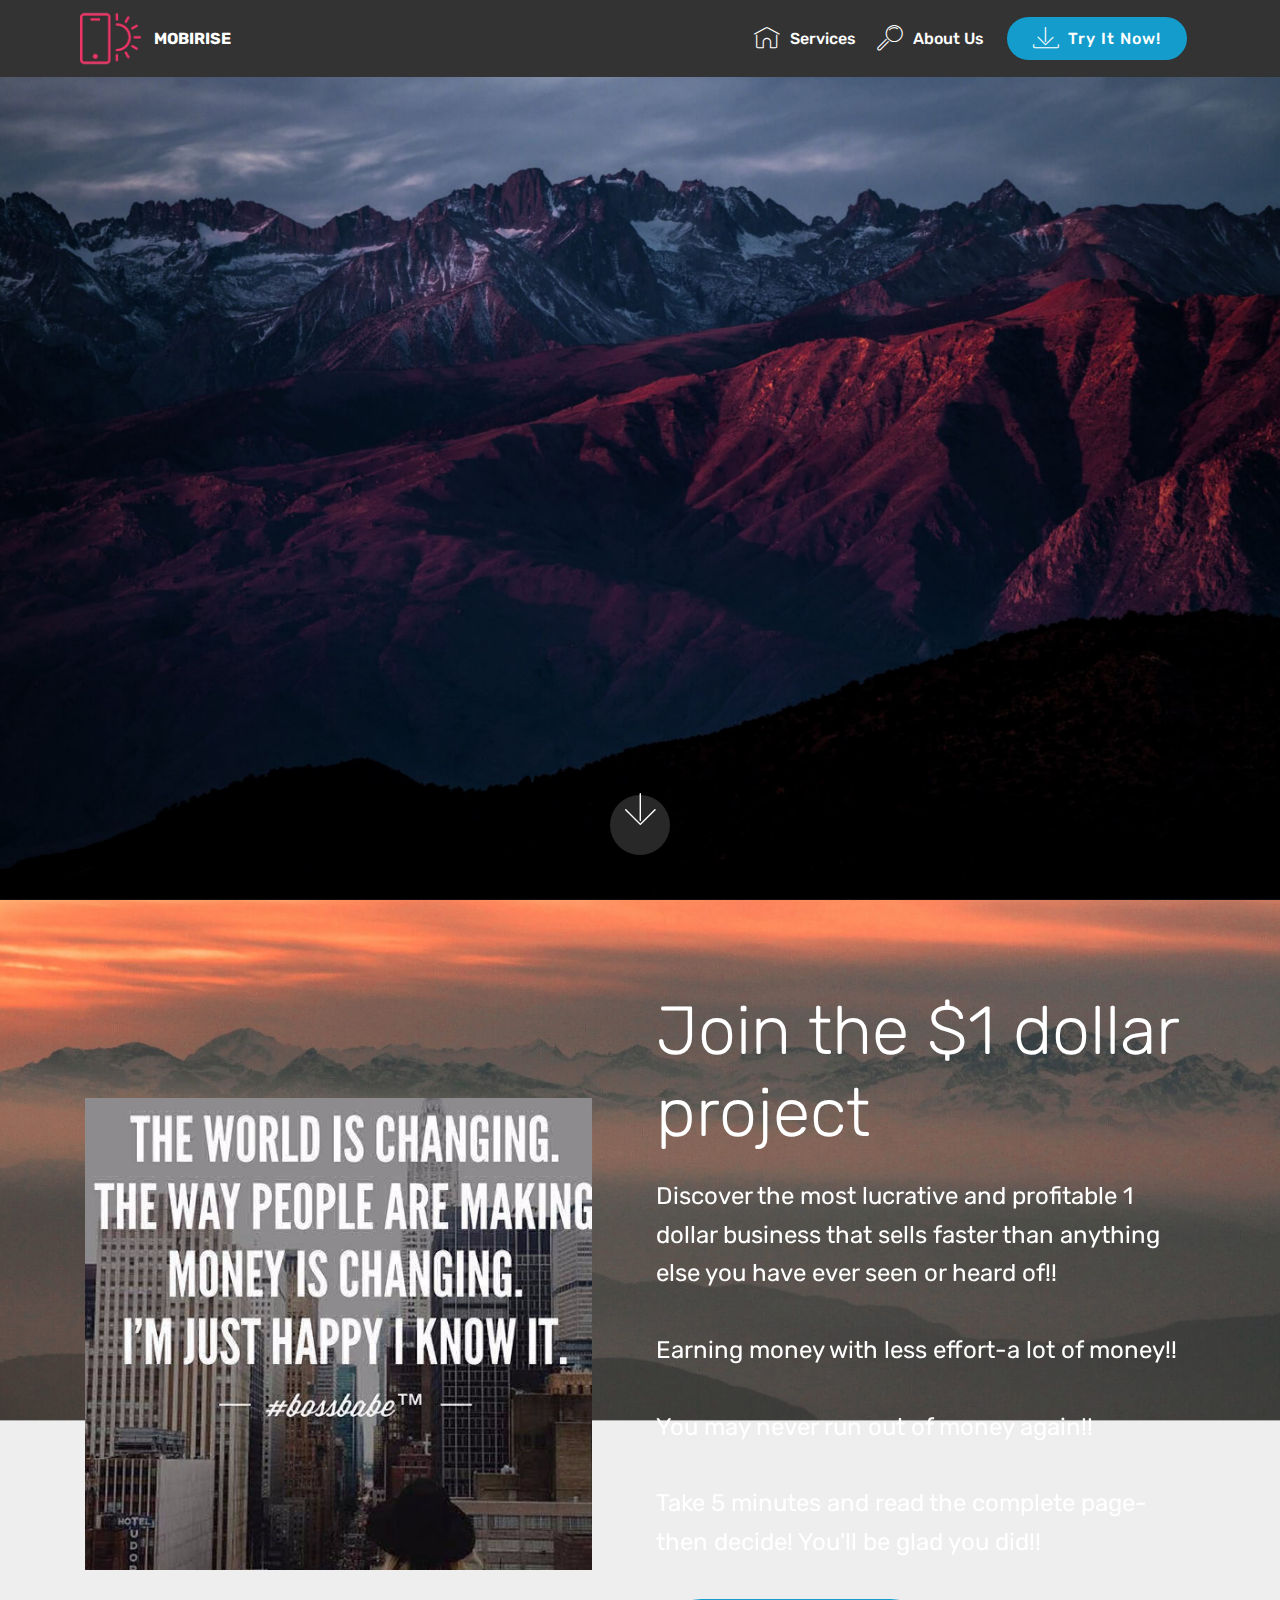
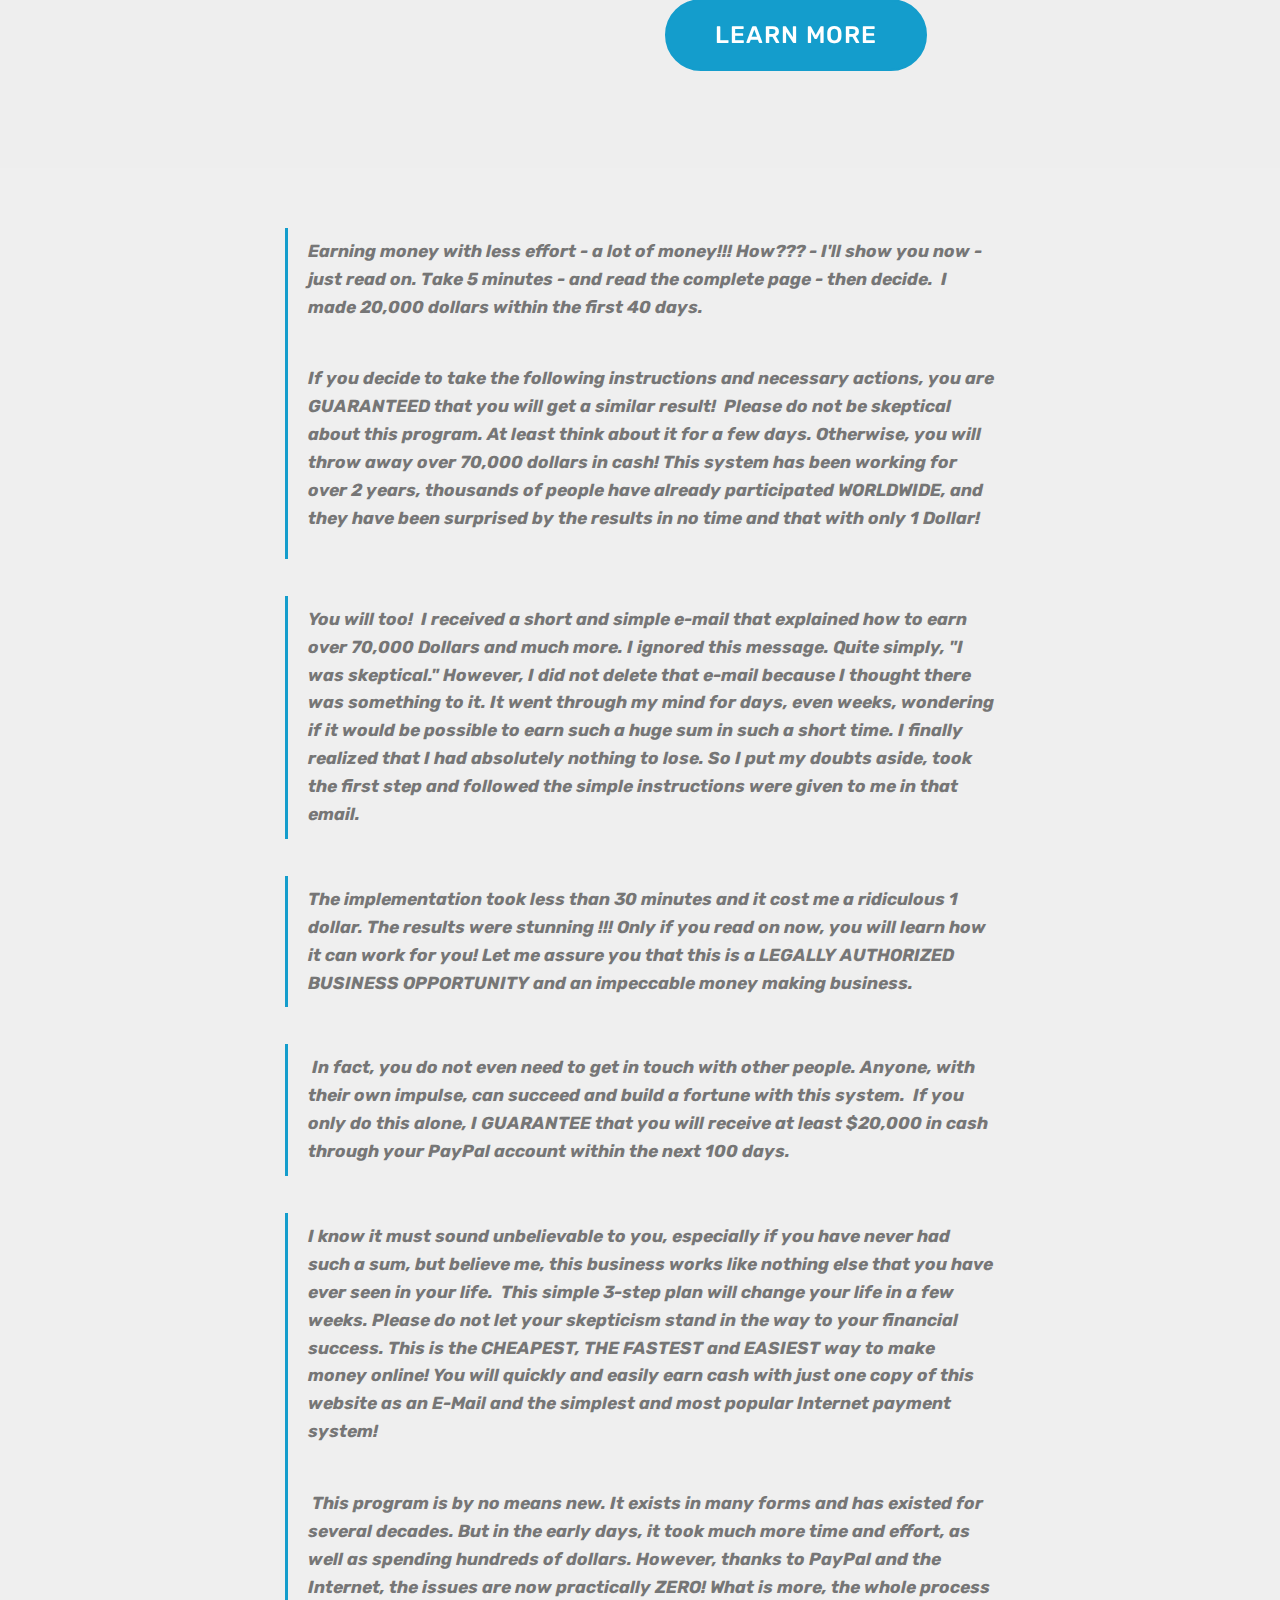
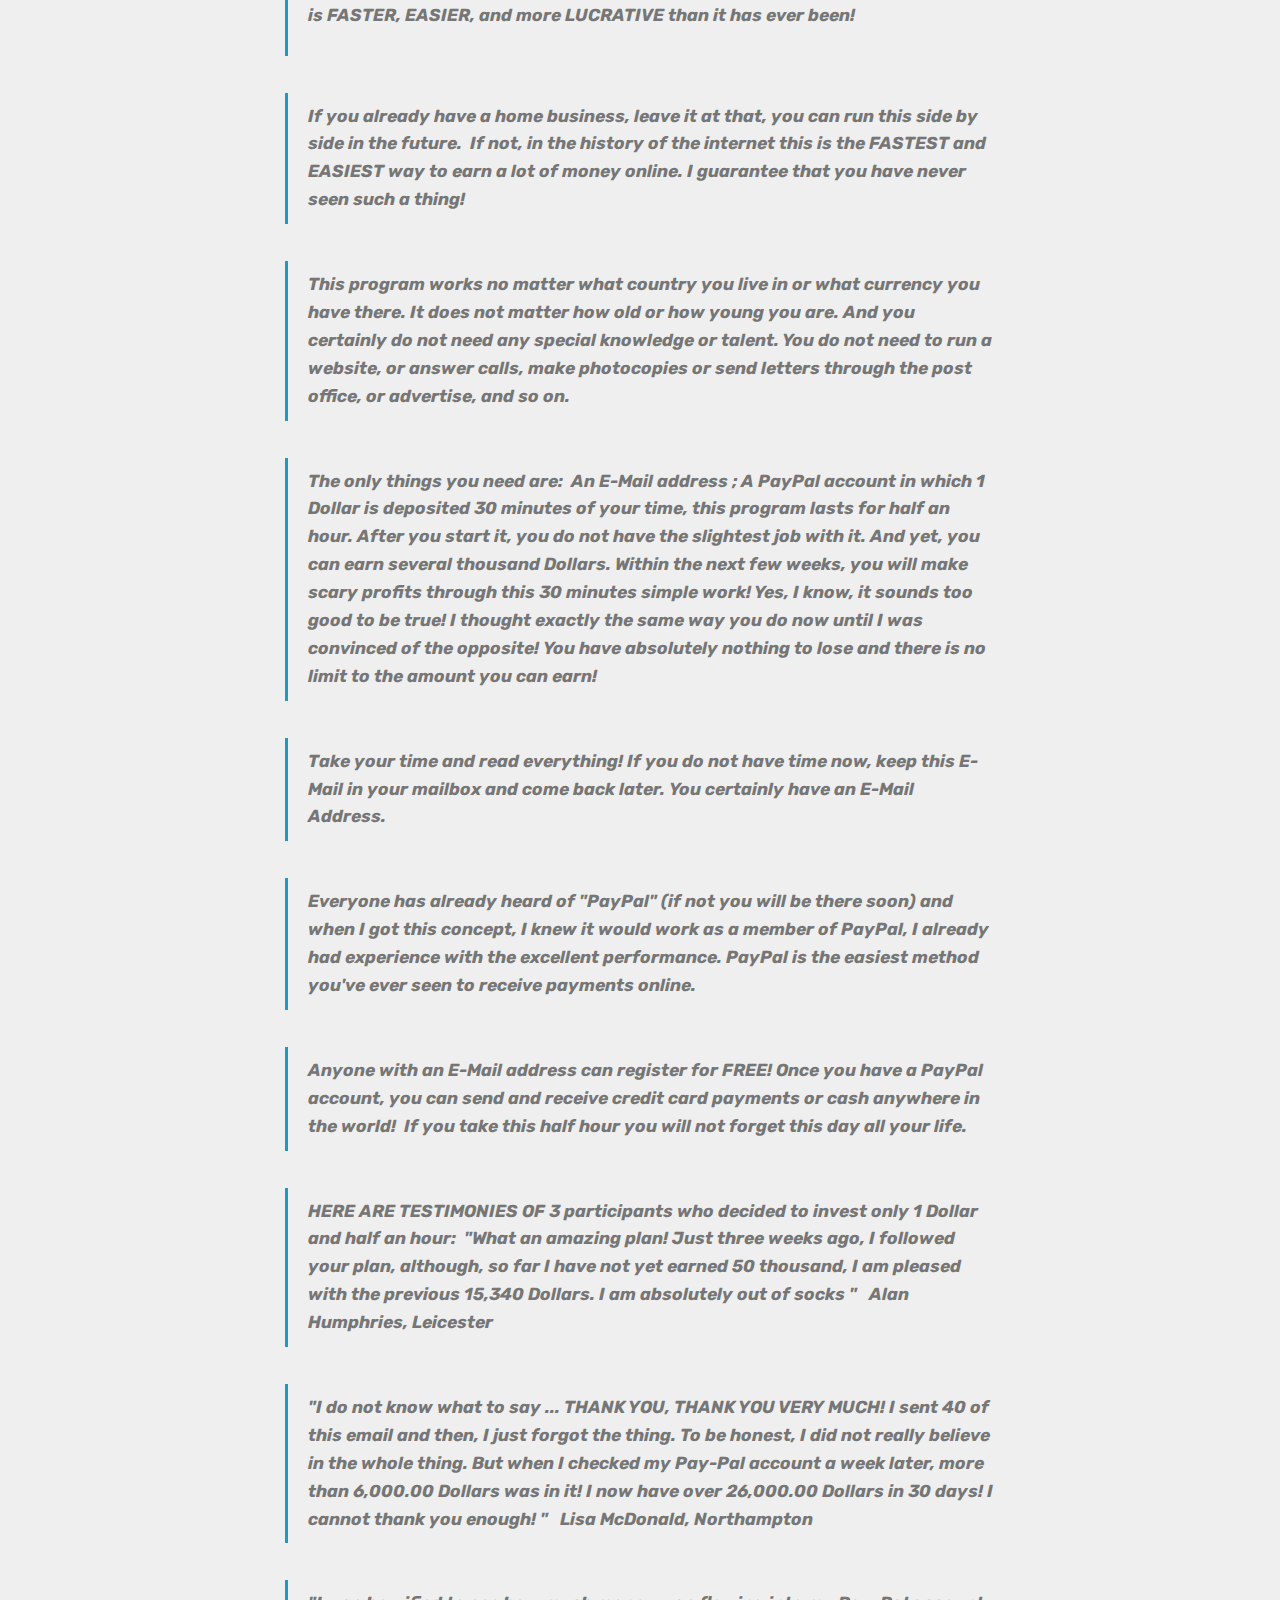
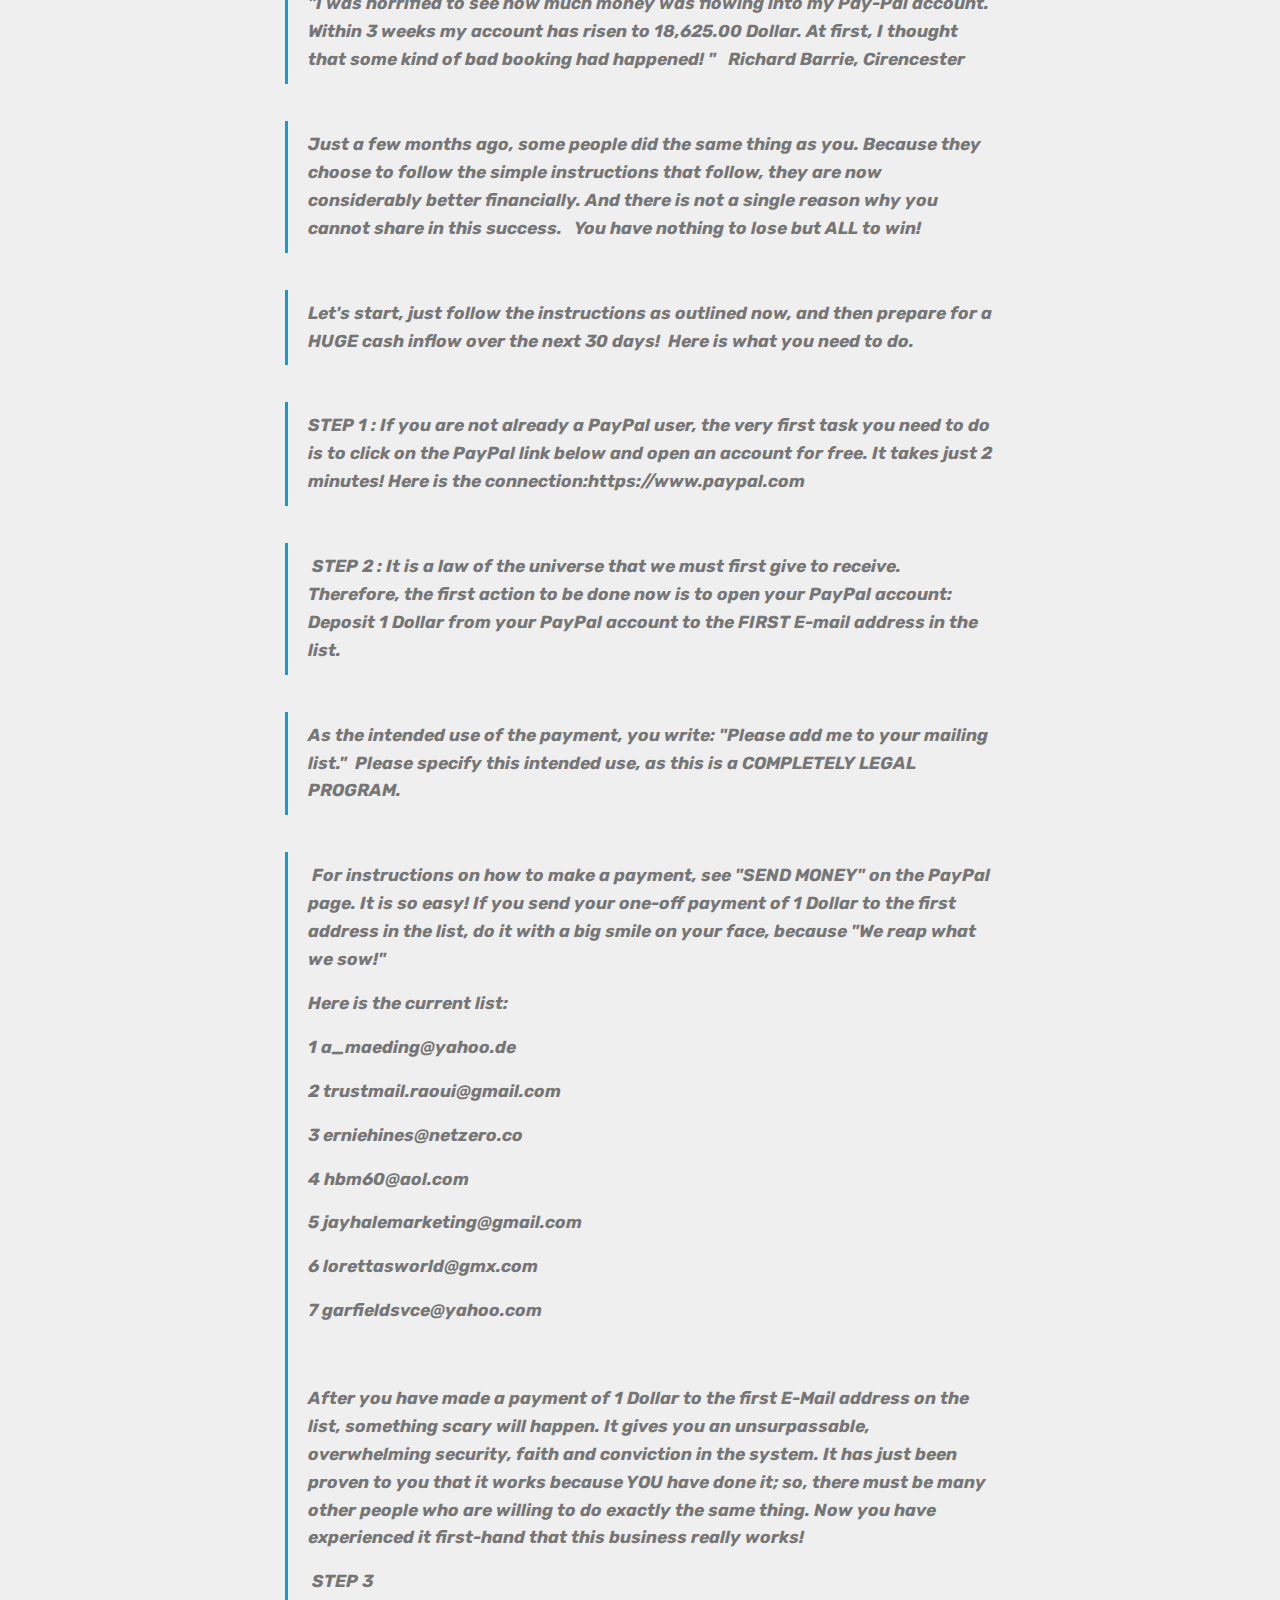
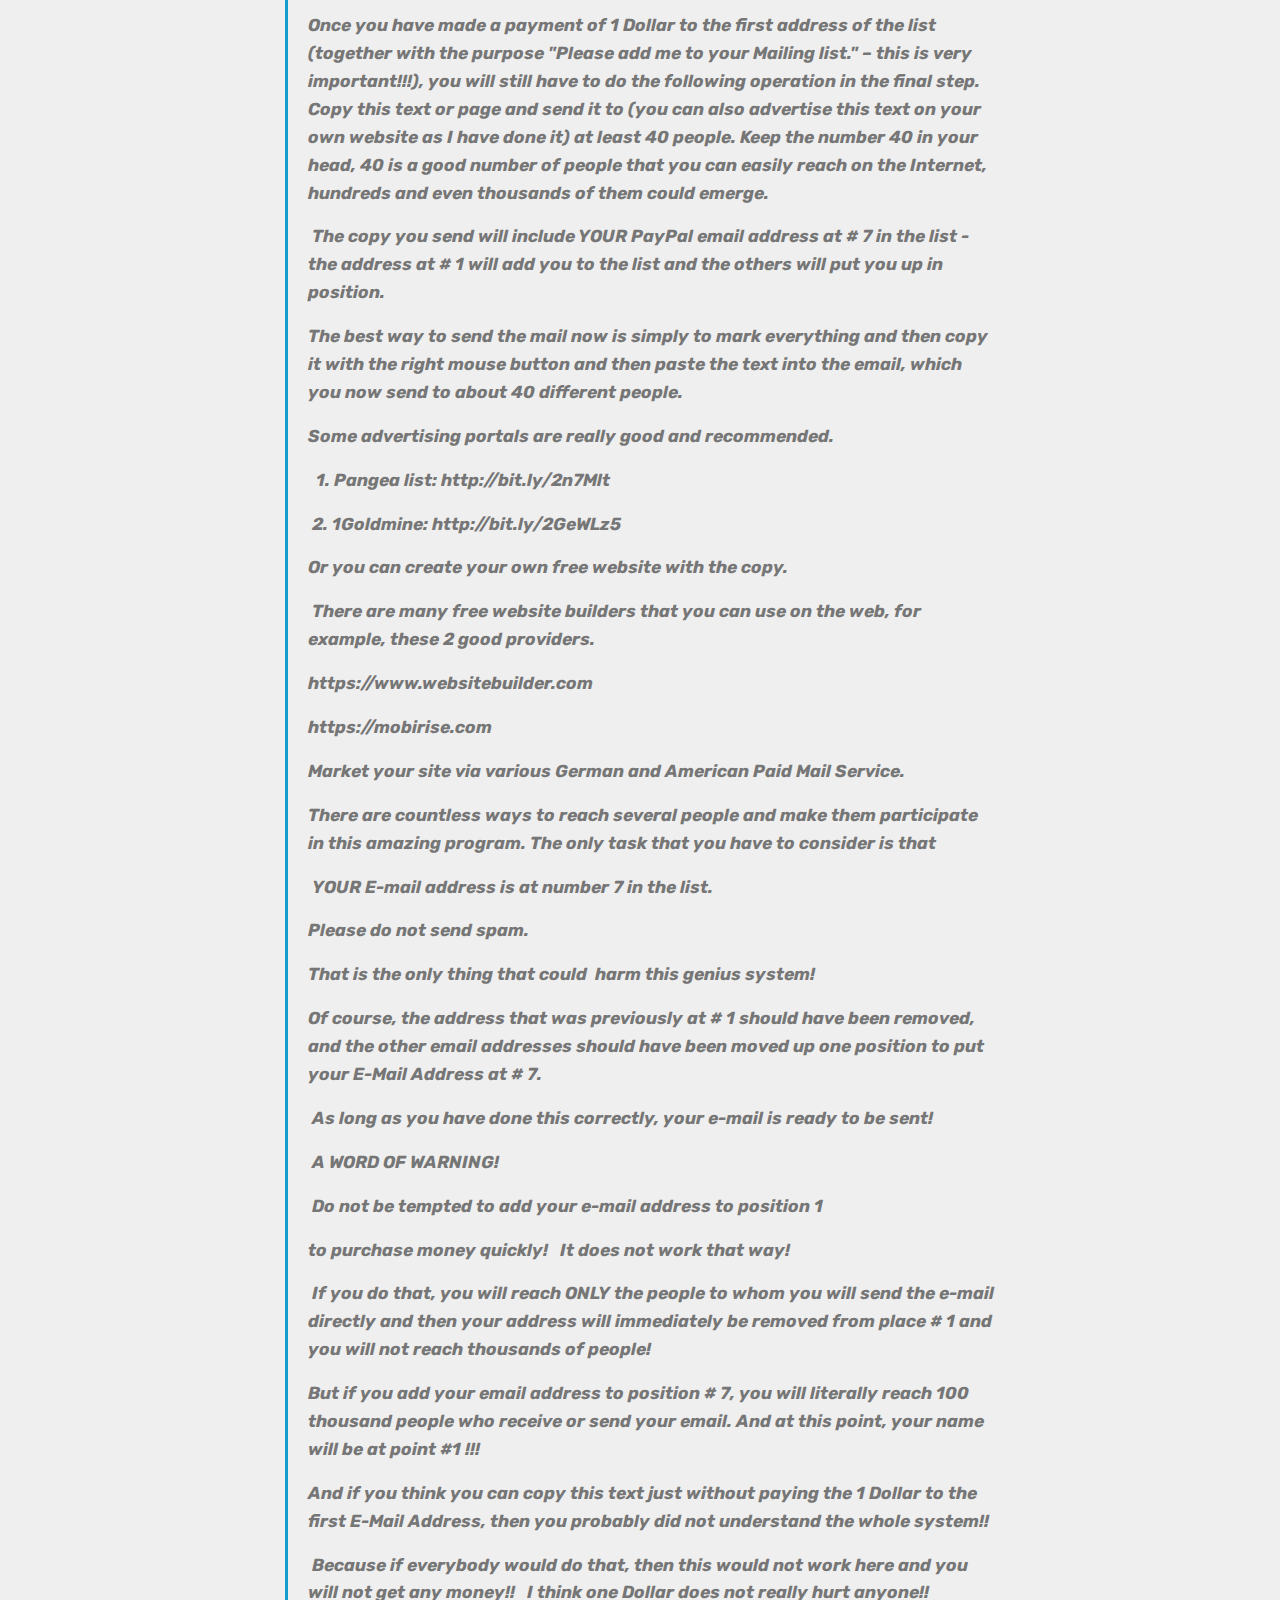
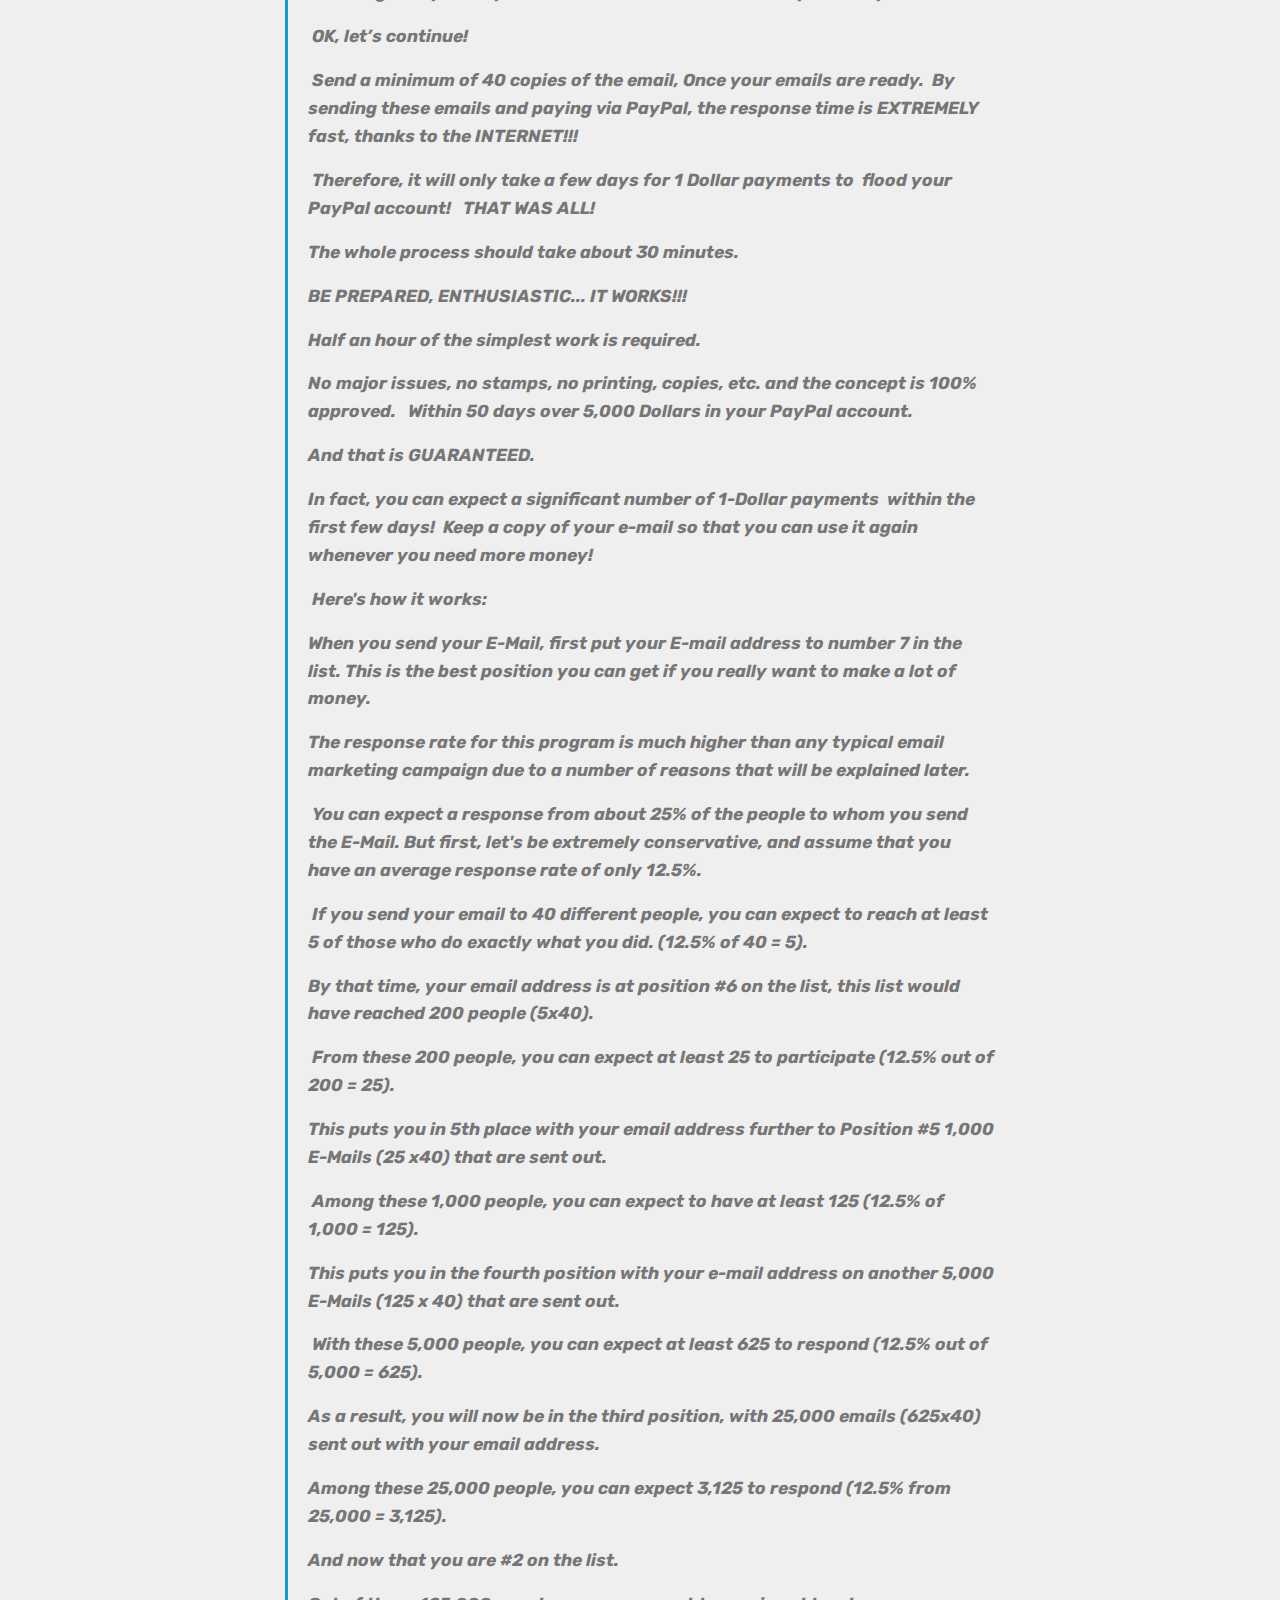
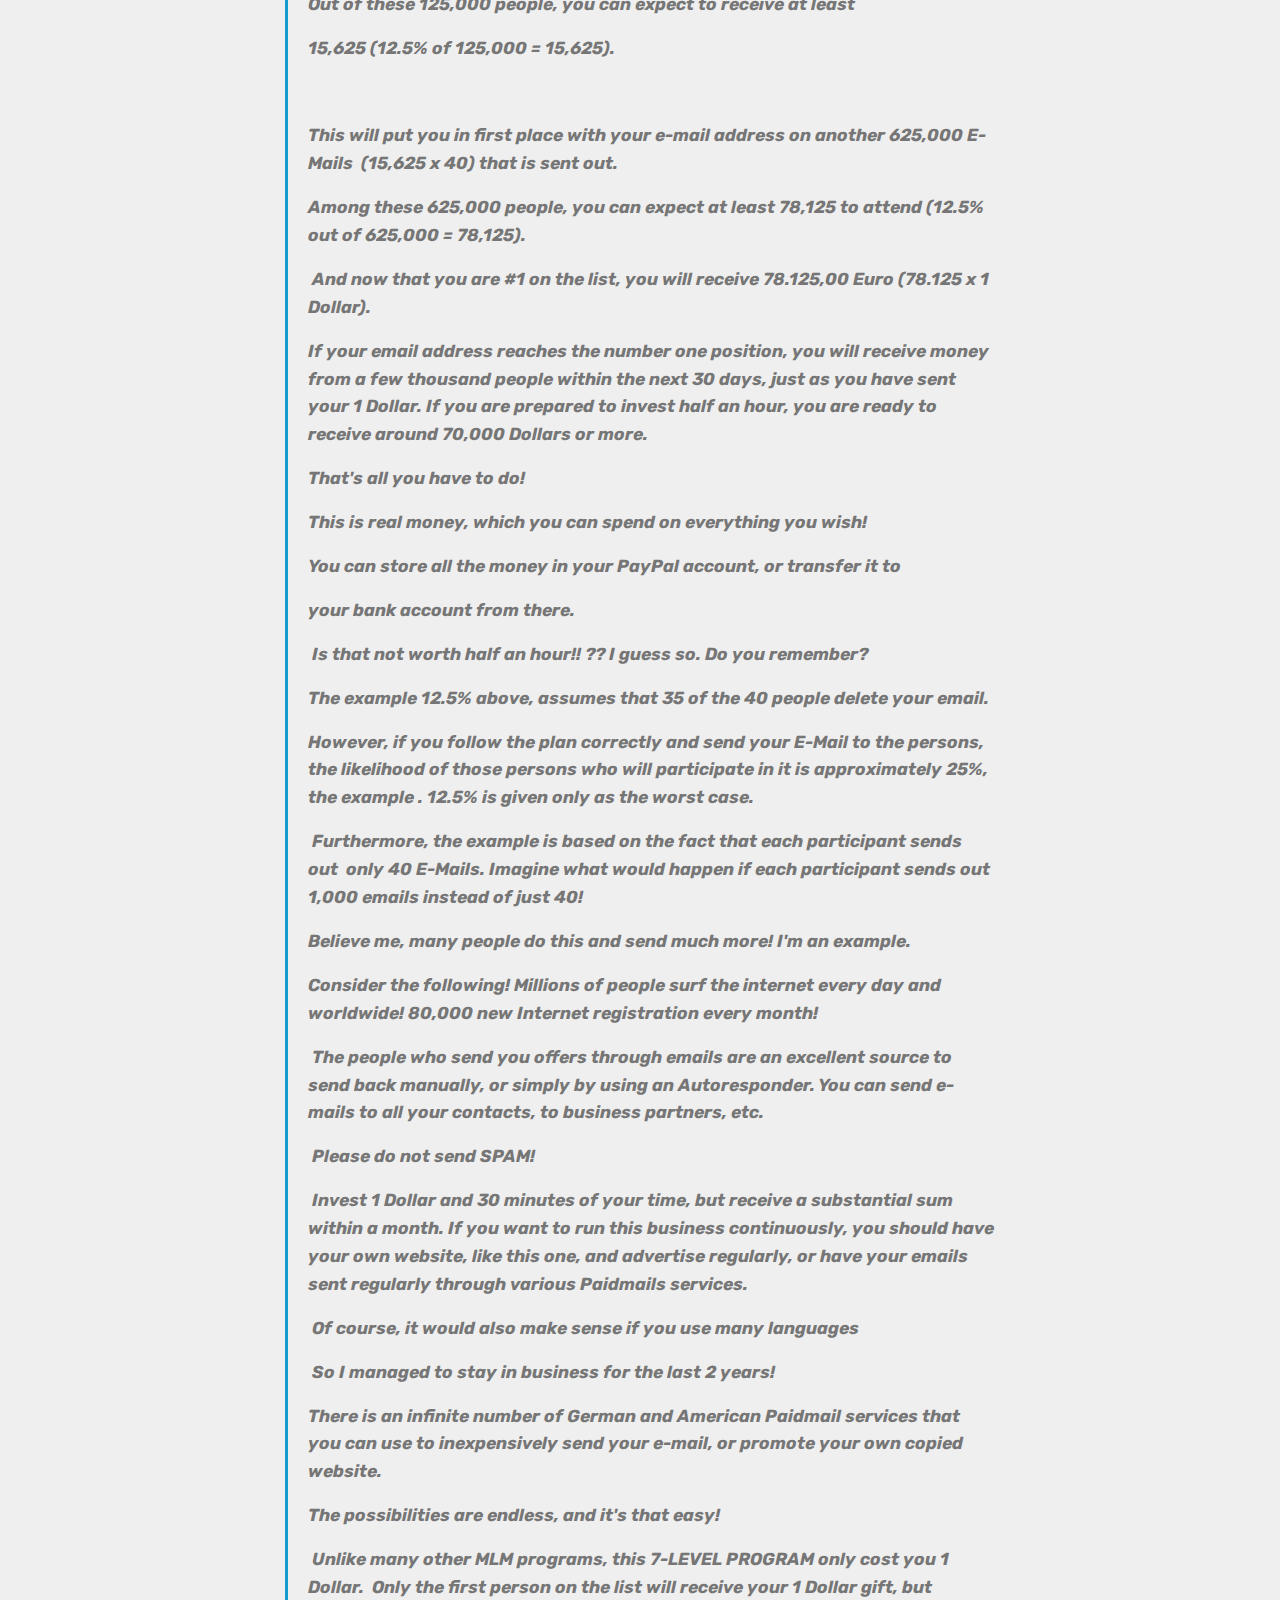
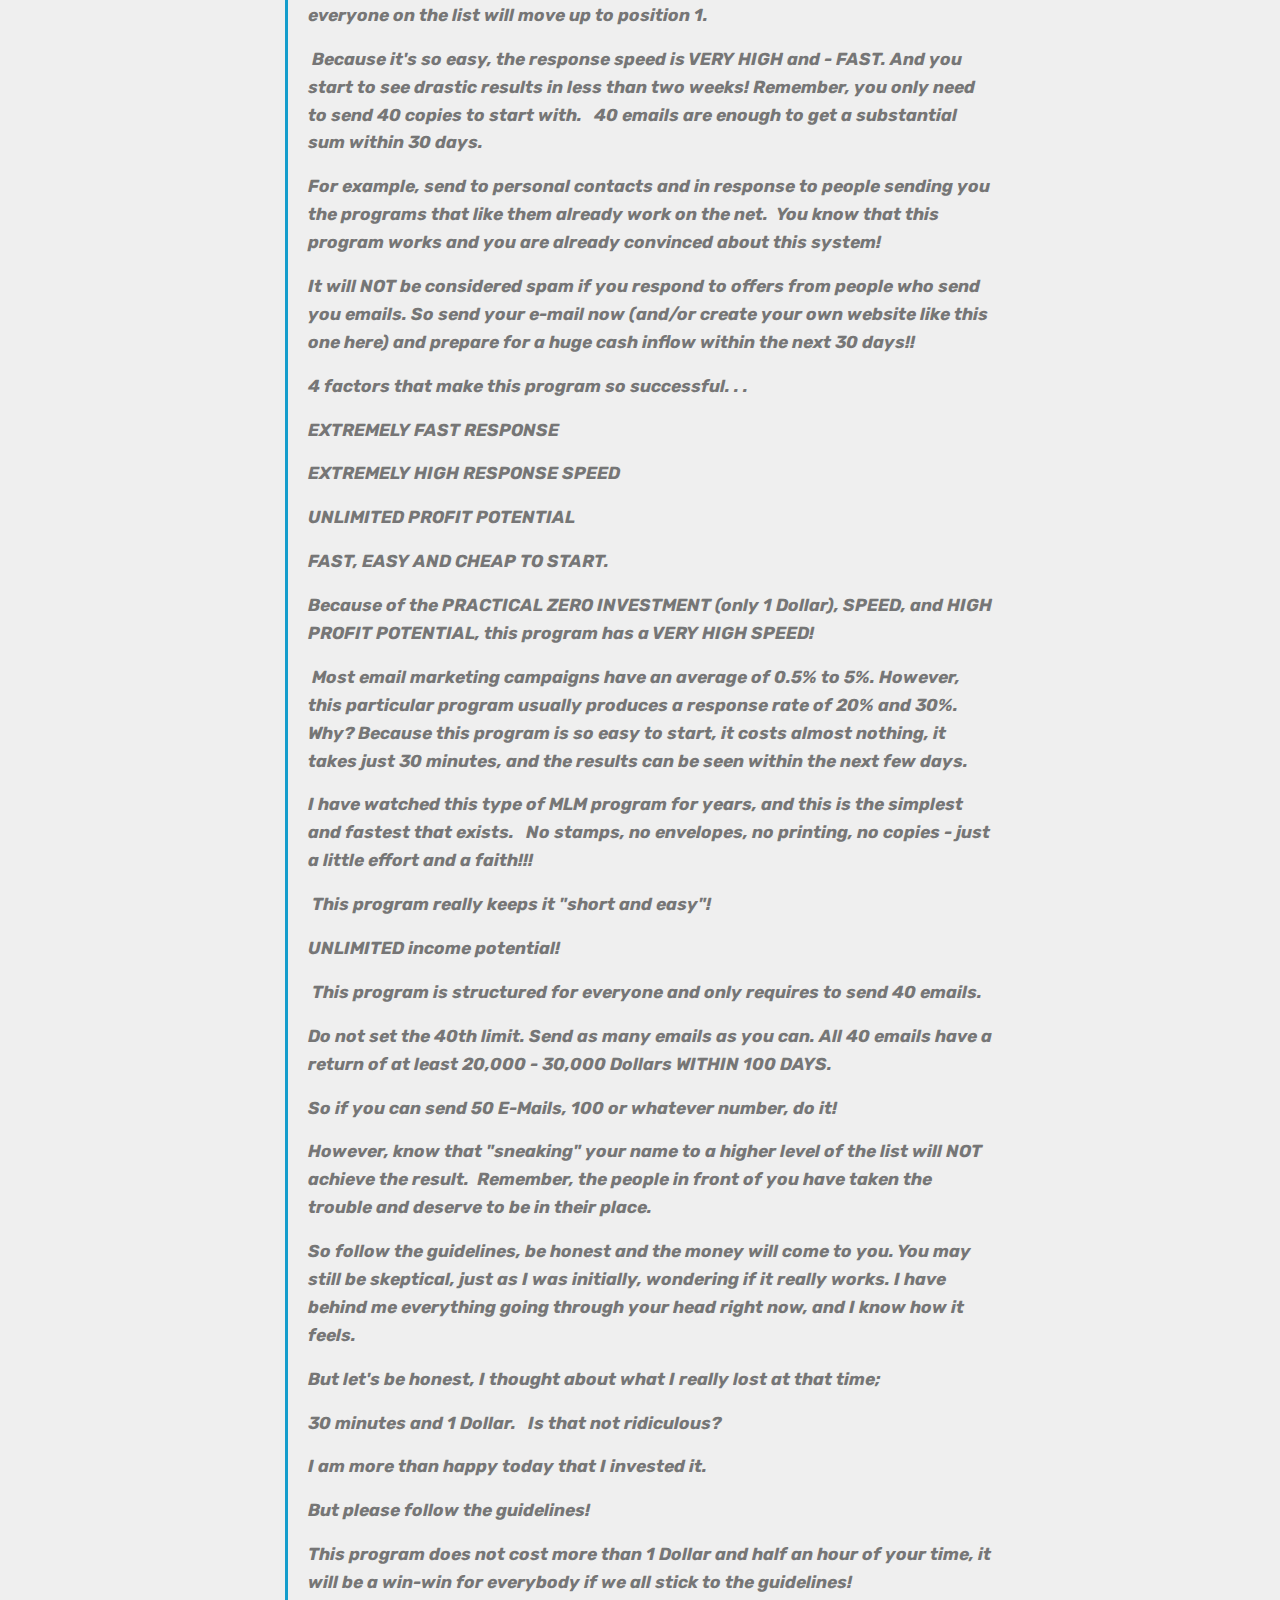
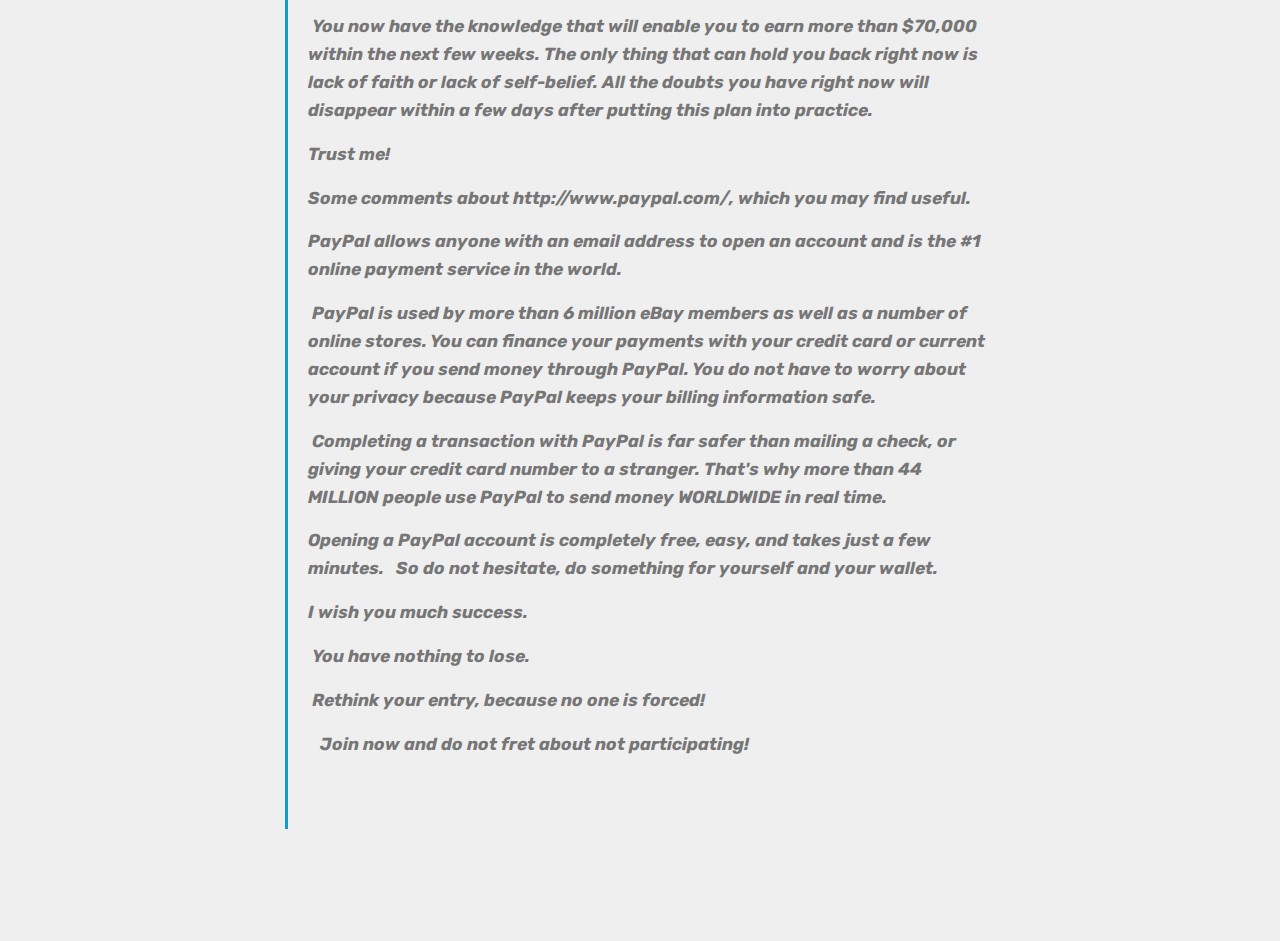
==== commit c8715601: "create github pages" ====
--- a/page1.html
+++ b/page1.html
@@ -14,7 +14,6 @@
   <link rel="stylesheet" href="assets/bootstrap/css/bootstrap.min.css">
   <link rel="stylesheet" href="assets/bootstrap/css/bootstrap-grid.min.css">
   <link rel="stylesheet" href="assets/bootstrap/css/bootstrap-reboot.min.css">
-  <link rel="stylesheet" href="assets/socicon/css/styles.css">
   <link rel="stylesheet" href="assets/dropdown/css/style.css">
   <link rel="stylesheet" href="assets/theme/css/style.css">
   <link rel="stylesheet" href="assets/mobirise/css/mbr-additional.css" type="text/css">
@@ -73,7 +72,7 @@
     </nav>
 </section>
 
-<section class="engine"><a href="https://mobirise.ws/i">build your own website</a></section><section class="cid-qLVWD43yCT mbr-fullscreen mbr-parallax-background" id="header2-j">
+<section class="engine"><a href="https://mobirise.ws/d">best free web page software</a></section><section class="cid-qLVWD43yCT mbr-fullscreen mbr-parallax-background" id="header2-j">
 
     
 
@@ -82,15 +81,10 @@
     <div class="container align-center">
         <div class="row justify-content-md-center">
             <div class="mbr-white col-md-10">
-                <h1 class="mbr-section-title mbr-bold pb-3 mbr-fonts-style display-1">
-                    FULL SCREEN INTRO
-                </h1>
-                
-                <p class="mbr-text pb-3 mbr-fonts-style display-5">
-                    Click any text to edit or style it. Select text to insert a link. Click blue "Gear" icon in the top right corner to hide/show buttons, text, title and change the block background. Click red "+" in the bottom right corner to add a new block. Use the top left menu to create new pages, sites and add themes.
-                </p>
-                <div class="mbr-section-btn"><a class="btn btn-md btn-secondary display-4" href="https://mobirise.com">LEARN MORE</a>
-                    <a class="btn btn-md btn-white-outline display-4" href="https://mobirise.com">LIVE DEMO</a></div>
+                <h1 class="mbr-section-title mbr-bold pb-3 mbr-fonts-style display-1"></h1>
+                
+                
+                
             </div>
         </div>
     </div>
@@ -98,102 +92,6 @@
         <a href="#next">
             <i class="mbri-down mbr-iconfont"></i>
         </a>
-    </div>
-</section>
-
-<section class="cid-qLVWD5VqMf" id="footer1-k">
-
-    
-
-    
-
-    <div class="container">
-        <div class="media-container-row content text-white">
-            <div class="col-12 col-md-3">
-                <div class="media-wrap">
-                    <a href="https://mobirise.com/">
-                        <img src="assets/images/logo2.png" alt="Mobirise">
-                    </a>
-                </div>
-            </div>
-            <div class="col-12 col-md-3 mbr-fonts-style display-7">
-                <h5 class="pb-3">
-                    Address
-                </h5>
-                <p class="mbr-text">
-                    1234 Street Name
-                    <br>City, AA 99999
-                </p>
-            </div>
-            <div class="col-12 col-md-3 mbr-fonts-style display-7">
-                <h5 class="pb-3">
-                    Contacts
-                </h5>
-                <p class="mbr-text">
-                    Email: support@mobirise.com
-                    <br>Phone: +1 (0) 000 0000 001
-                    <br>Fax: +1 (0) 000 0000 002
-                </p>
-            </div>
-            <div class="col-12 col-md-3 mbr-fonts-style display-7">
-                <h5 class="pb-3">
-                    Links
-                </h5>
-                <p class="mbr-text">
-                    <a class="text-primary" href="https://mobirise.com/">Website builder</a>
-                    <br><a class="text-primary" href="https://mobirise.com/mobirise-free-win.zip">Download for Windows</a>
-                    <br><a class="text-primary" href="https://mobirise.com/mobirise-free-mac.zip">Download for Mac</a>
-                </p>
-            </div>
-        </div>
-        <div class="footer-lower">
-            <div class="media-container-row">
-                <div class="col-sm-12">
-                    <hr>
-                </div>
-            </div>
-            <div class="media-container-row mbr-white">
-                <div class="col-sm-6 copyright">
-                    <p class="mbr-text mbr-fonts-style display-7">
-                        © Copyright 2017 Mobirise - All Rights Reserved
-                    </p>
-                </div>
-                <div class="col-md-6">
-                    <div class="social-list align-right">
-                        <div class="soc-item">
-                            <a href="https://twitter.com/mobirise" target="_blank">
-                                <span class="socicon-twitter socicon mbr-iconfont mbr-iconfont-social"></span>
-                            </a>
-                        </div>
-                        <div class="soc-item">
-                            <a href="https://www.facebook.com/pages/Mobirise/1616226671953247" target="_blank">
-                                <span class="socicon-facebook socicon mbr-iconfont mbr-iconfont-social"></span>
-                            </a>
-                        </div>
-                        <div class="soc-item">
-                            <a href="https://www.youtube.com/c/mobirise" target="_blank">
-                                <span class="socicon-youtube socicon mbr-iconfont mbr-iconfont-social"></span>
-                            </a>
-                        </div>
-                        <div class="soc-item">
-                            <a href="https://instagram.com/mobirise" target="_blank">
-                                <span class="socicon-instagram socicon mbr-iconfont mbr-iconfont-social"></span>
-                            </a>
-                        </div>
-                        <div class="soc-item">
-                            <a href="https://plus.google.com/u/0/+Mobirise" target="_blank">
-                                <span class="socicon-googleplus socicon mbr-iconfont mbr-iconfont-social"></span>
-                            </a>
-                        </div>
-                        <div class="soc-item">
-                            <a href="https://www.behance.net/Mobirise" target="_blank">
-                                <span class="socicon-behance socicon mbr-iconfont mbr-iconfont-social"></span>
-                            </a>
-                        </div>
-                    </div>
-                </div>
-            </div>
-        </div>
     </div>
 </section>
 
@@ -380,10 +278,10 @@
   <script src="assets/popper/popper.min.js"></script>
   <script src="assets/tether/tether.min.js"></script>
   <script src="assets/bootstrap/js/bootstrap.min.js"></script>
+  <script src="assets/smoothscroll/smooth-scroll.js"></script>
   <script src="assets/dropdown/js/script.min.js"></script>
   <script src="assets/touchswipe/jquery.touch-swipe.min.js"></script>
   <script src="assets/parallax/jarallax.min.js"></script>
-  <script src="assets/smoothscroll/smooth-scroll.js"></script>
   <script src="assets/theme/js/script.js"></script>
   
   
--- a/assets/mobirise/css/mbr-additional.css
+++ b/assets/mobirise/css/mbr-additional.css
@@ -2227,73 +2227,6 @@
 .cid-qLVWD43yCT {
   background-image: url("../../../assets/images/jumbotron.jpg");
 }
-.cid-qLVWD5VqMf {
-  padding-top: 60px;
-  padding-bottom: 60px;
-  background-color: #2e2e2e;
-}
-@media (max-width: 767px) {
-  .cid-qLVWD5VqMf .content {
-    text-align: center;
-  }
-  .cid-qLVWD5VqMf .content > div:not(:last-child) {
-    margin-bottom: 2rem;
-  }
-}
-@media (max-width: 767px) {
-  .cid-qLVWD5VqMf .media-wrap {
-    margin-bottom: 1rem;
-  }
-}
-.cid-qLVWD5VqMf .media-wrap .mbr-iconfont-logo {
-  font-size: 7.5rem;
-  color: #f36;
-}
-.cid-qLVWD5VqMf .media-wrap img {
-  height: 6rem;
-}
-@media (max-width: 767px) {
-  .cid-qLVWD5VqMf .footer-lower .copyright {
-    margin-bottom: 1rem;
-    text-align: center;
-  }
-}
-.cid-qLVWD5VqMf .footer-lower hr {
-  margin: 1rem 0;
-  border-color: #fff;
-  opacity: .05;
-}
-.cid-qLVWD5VqMf .footer-lower .social-list {
-  padding-left: 0;
-  margin-bottom: 0;
-  list-style: none;
-  display: flex;
-  flex-wrap: wrap;
-  justify-content: flex-end;
-  -webkit-justify-content: flex-end;
-}
-.cid-qLVWD5VqMf .footer-lower .social-list .mbr-iconfont-social {
-  font-size: 1.3rem;
-  color: #fff;
-}
-.cid-qLVWD5VqMf .footer-lower .social-list .soc-item {
-  margin: 0 .5rem;
-}
-.cid-qLVWD5VqMf .footer-lower .social-list a {
-  margin: 0;
-  opacity: .5;
-  -webkit-transition: .2s linear;
-  transition: .2s linear;
-}
-.cid-qLVWD5VqMf .footer-lower .social-list a:hover {
-  opacity: 1;
-}
-@media (max-width: 767px) {
-  .cid-qLVWD5VqMf .footer-lower .social-list {
-    justify-content: center;
-    -webkit-justify-content: center;
-  }
-}
 .cid-qLVWD7djkg {
   padding-top: 90px;
   padding-bottom: 90px;
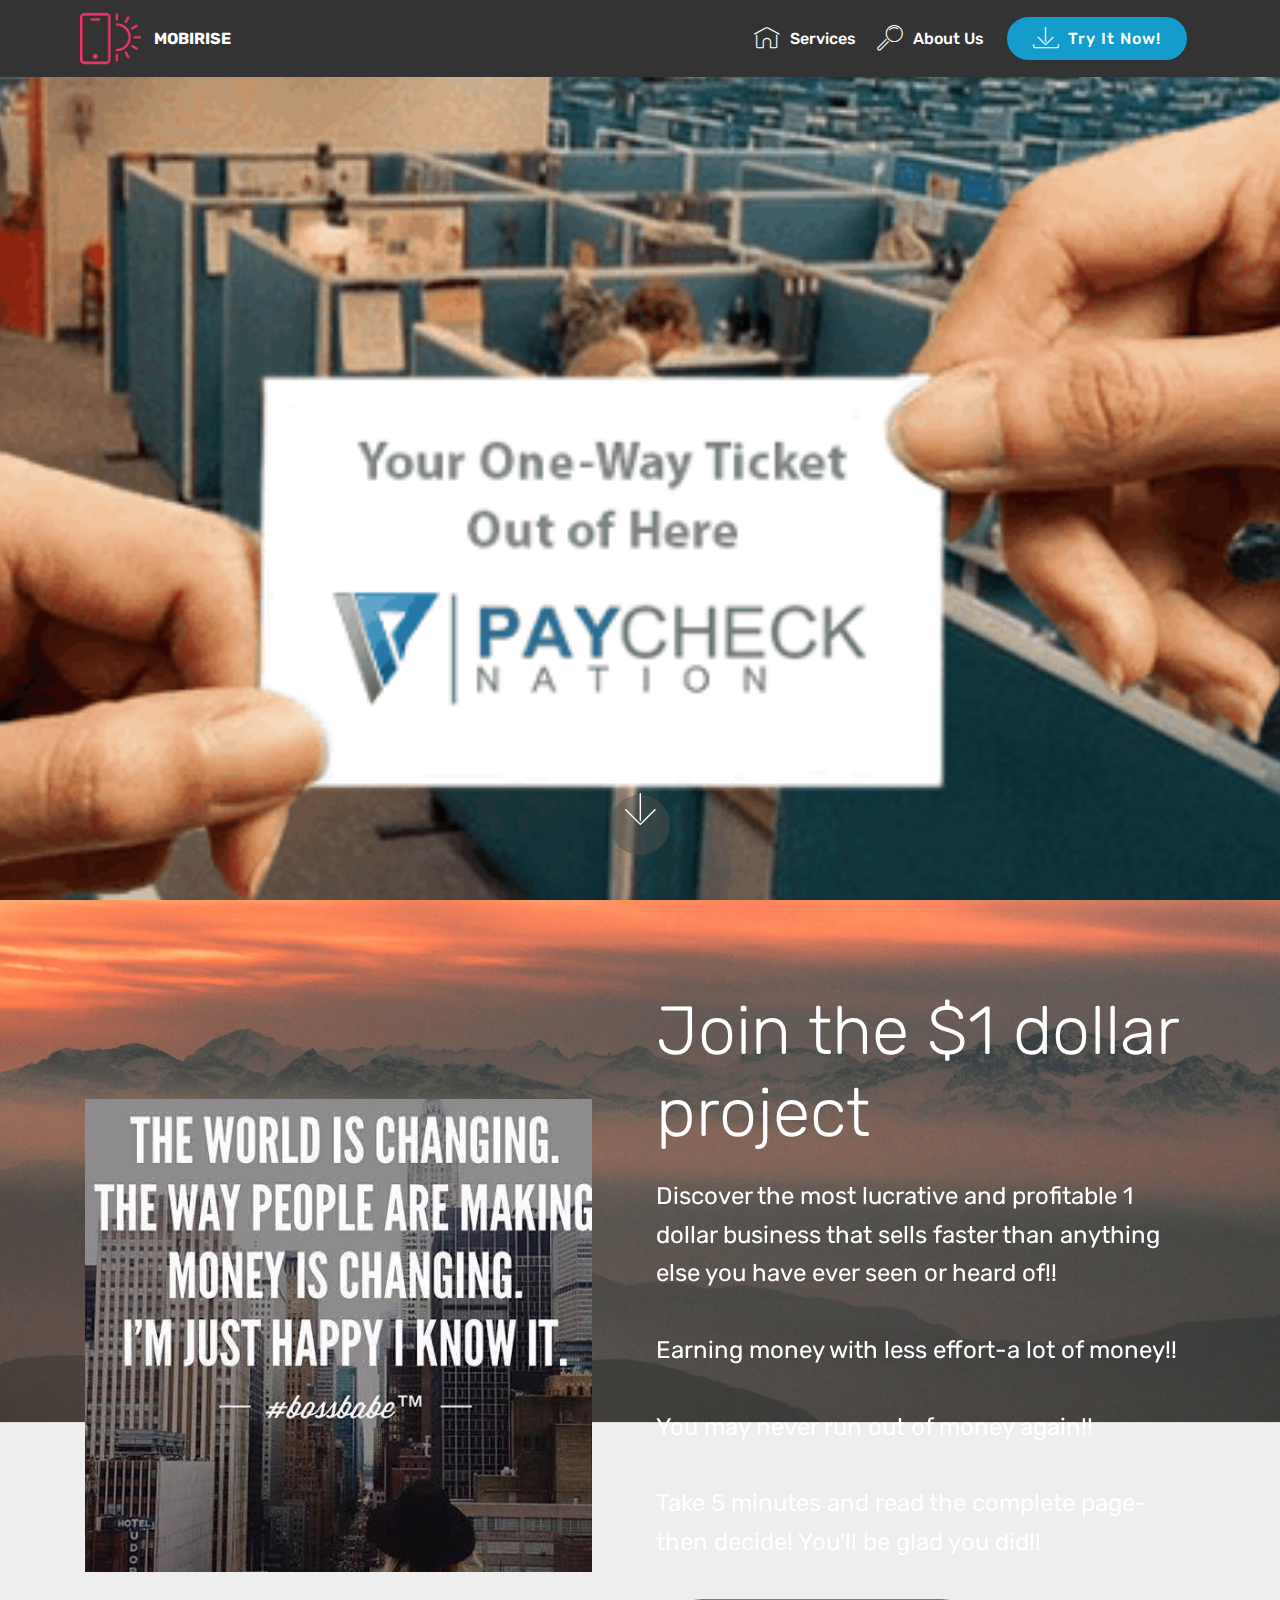
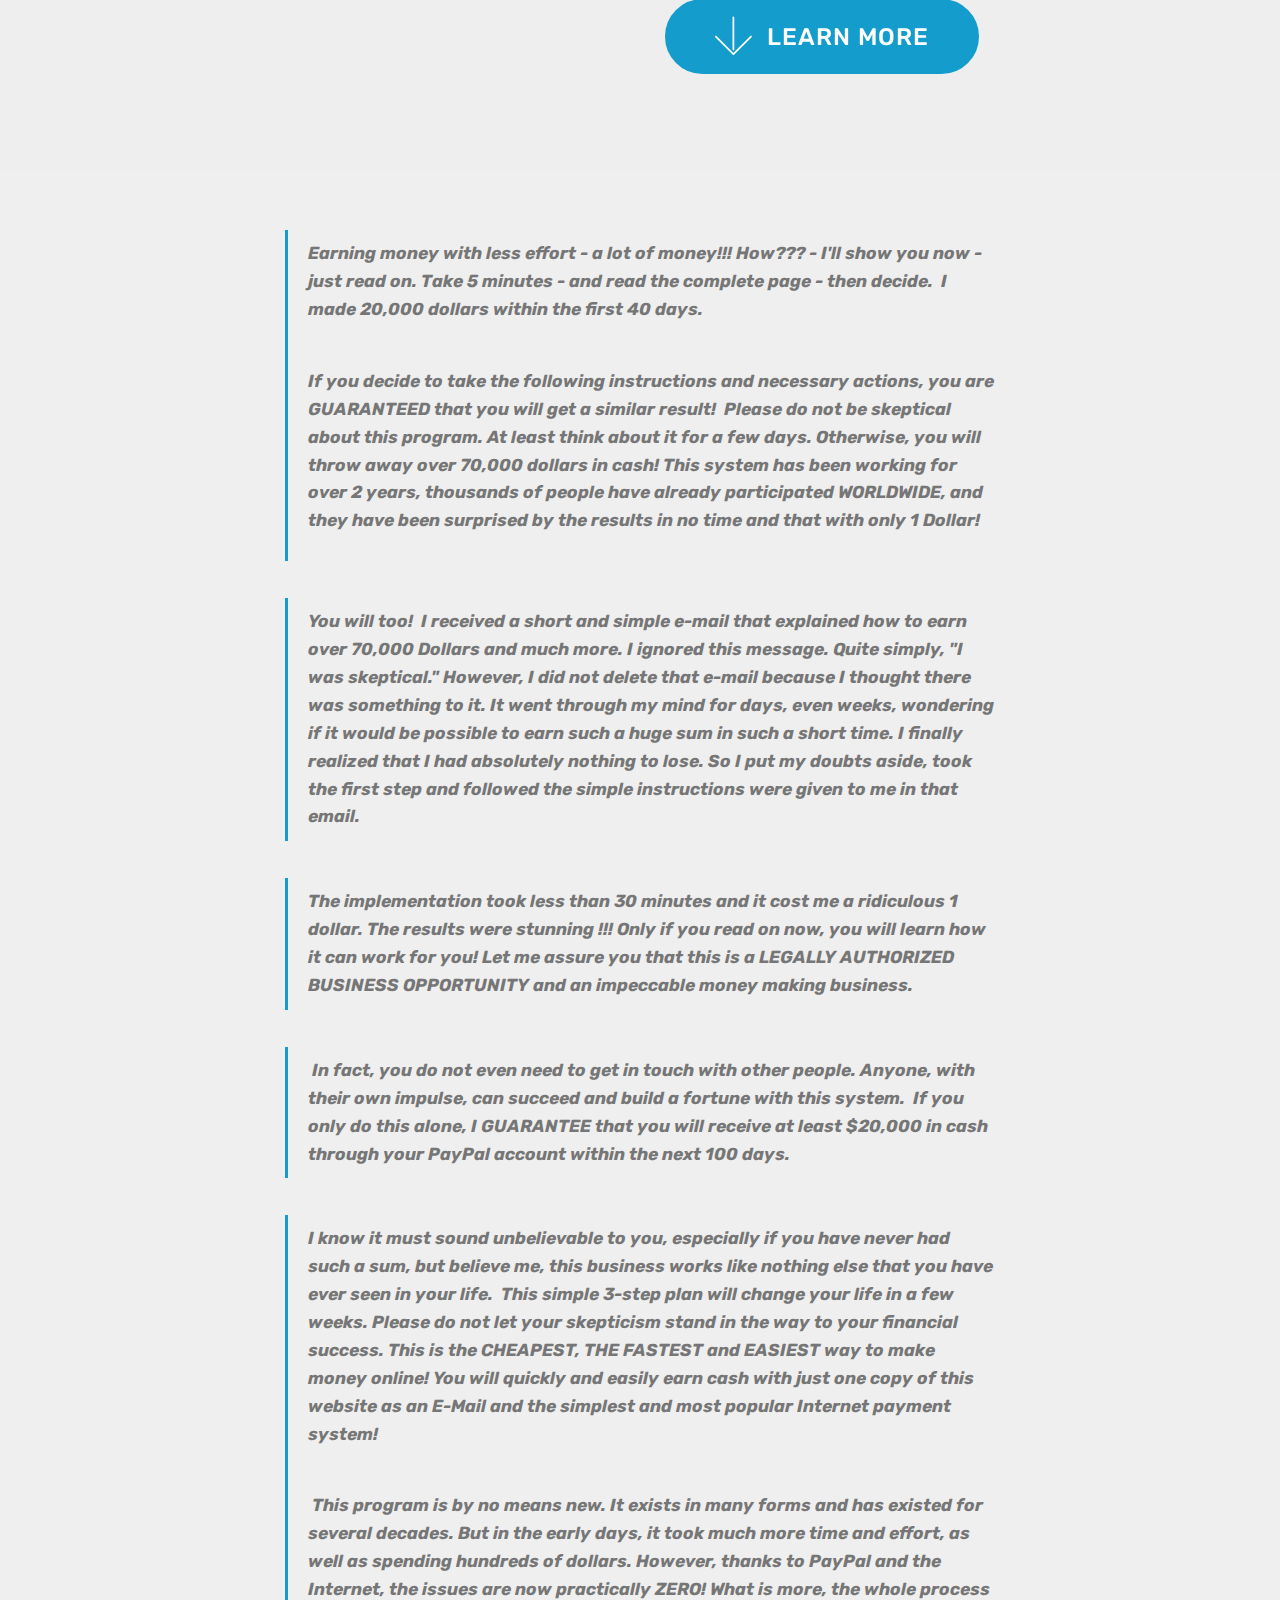
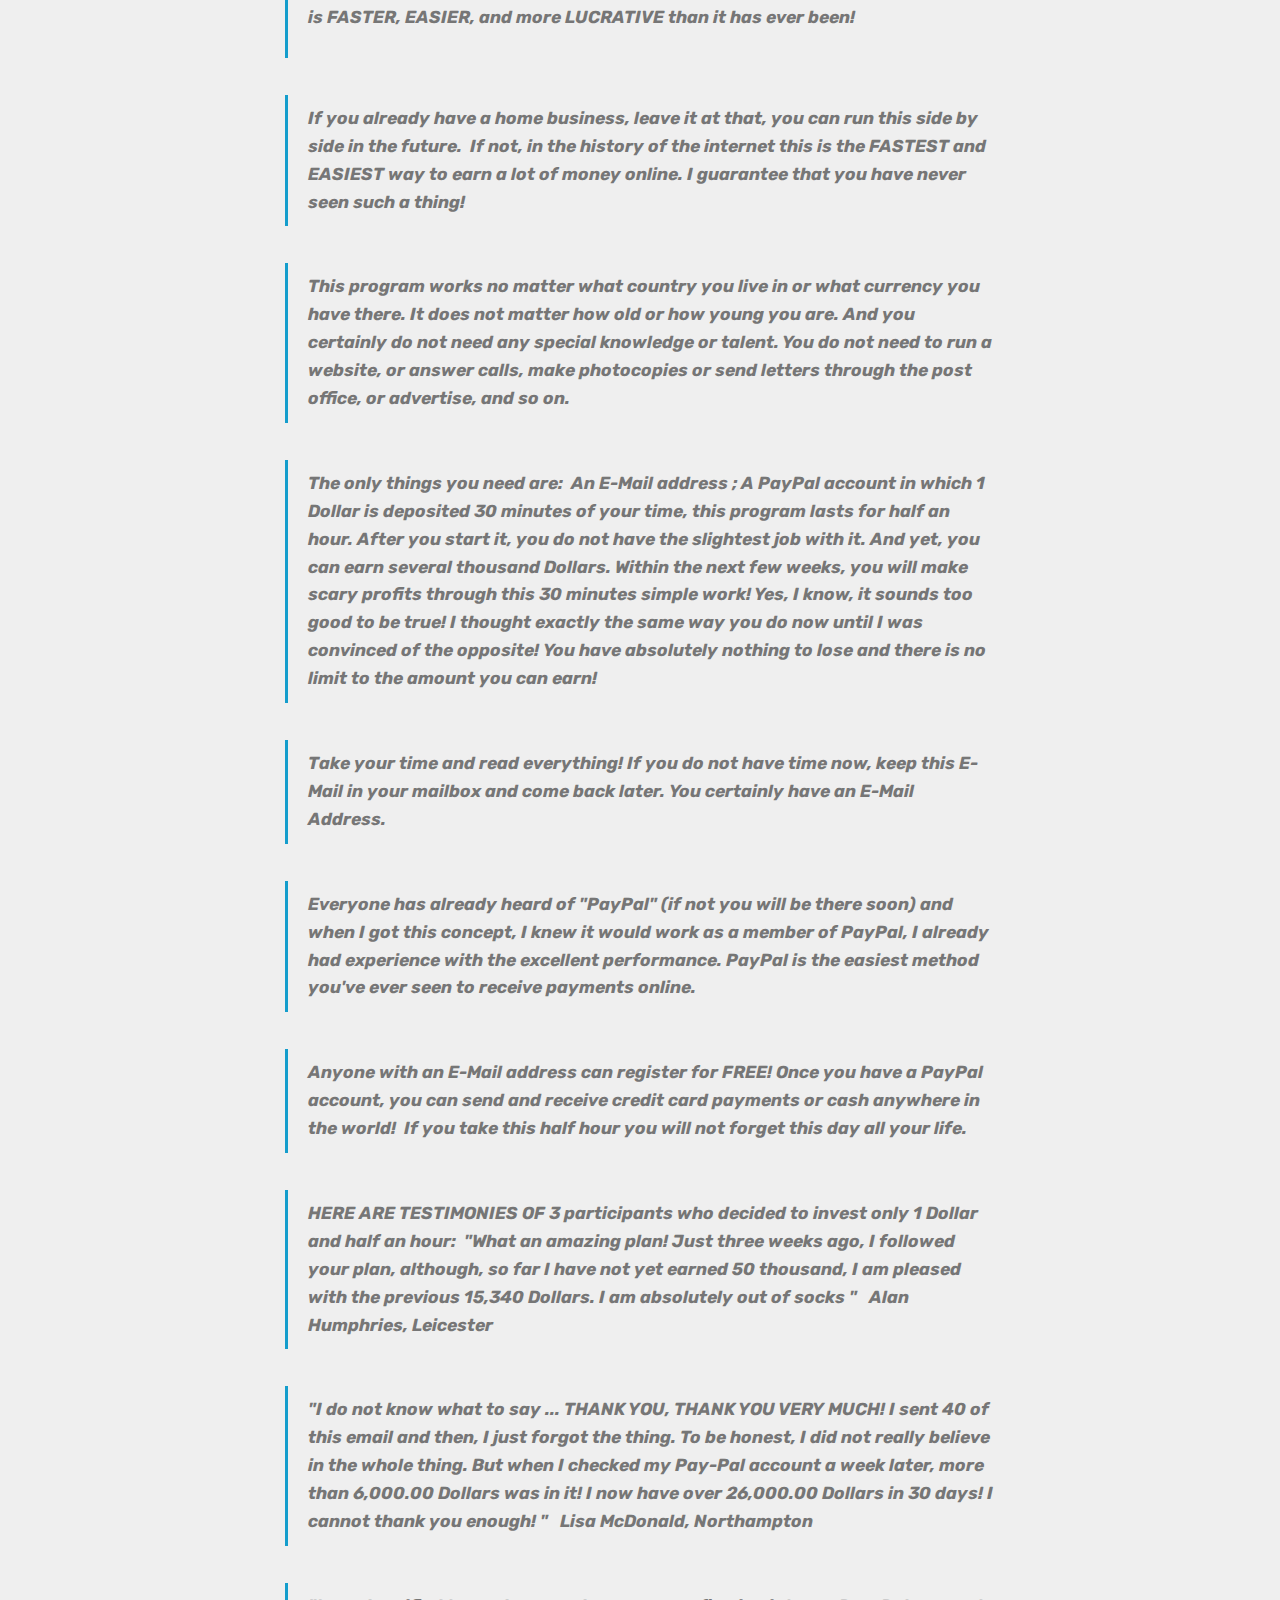
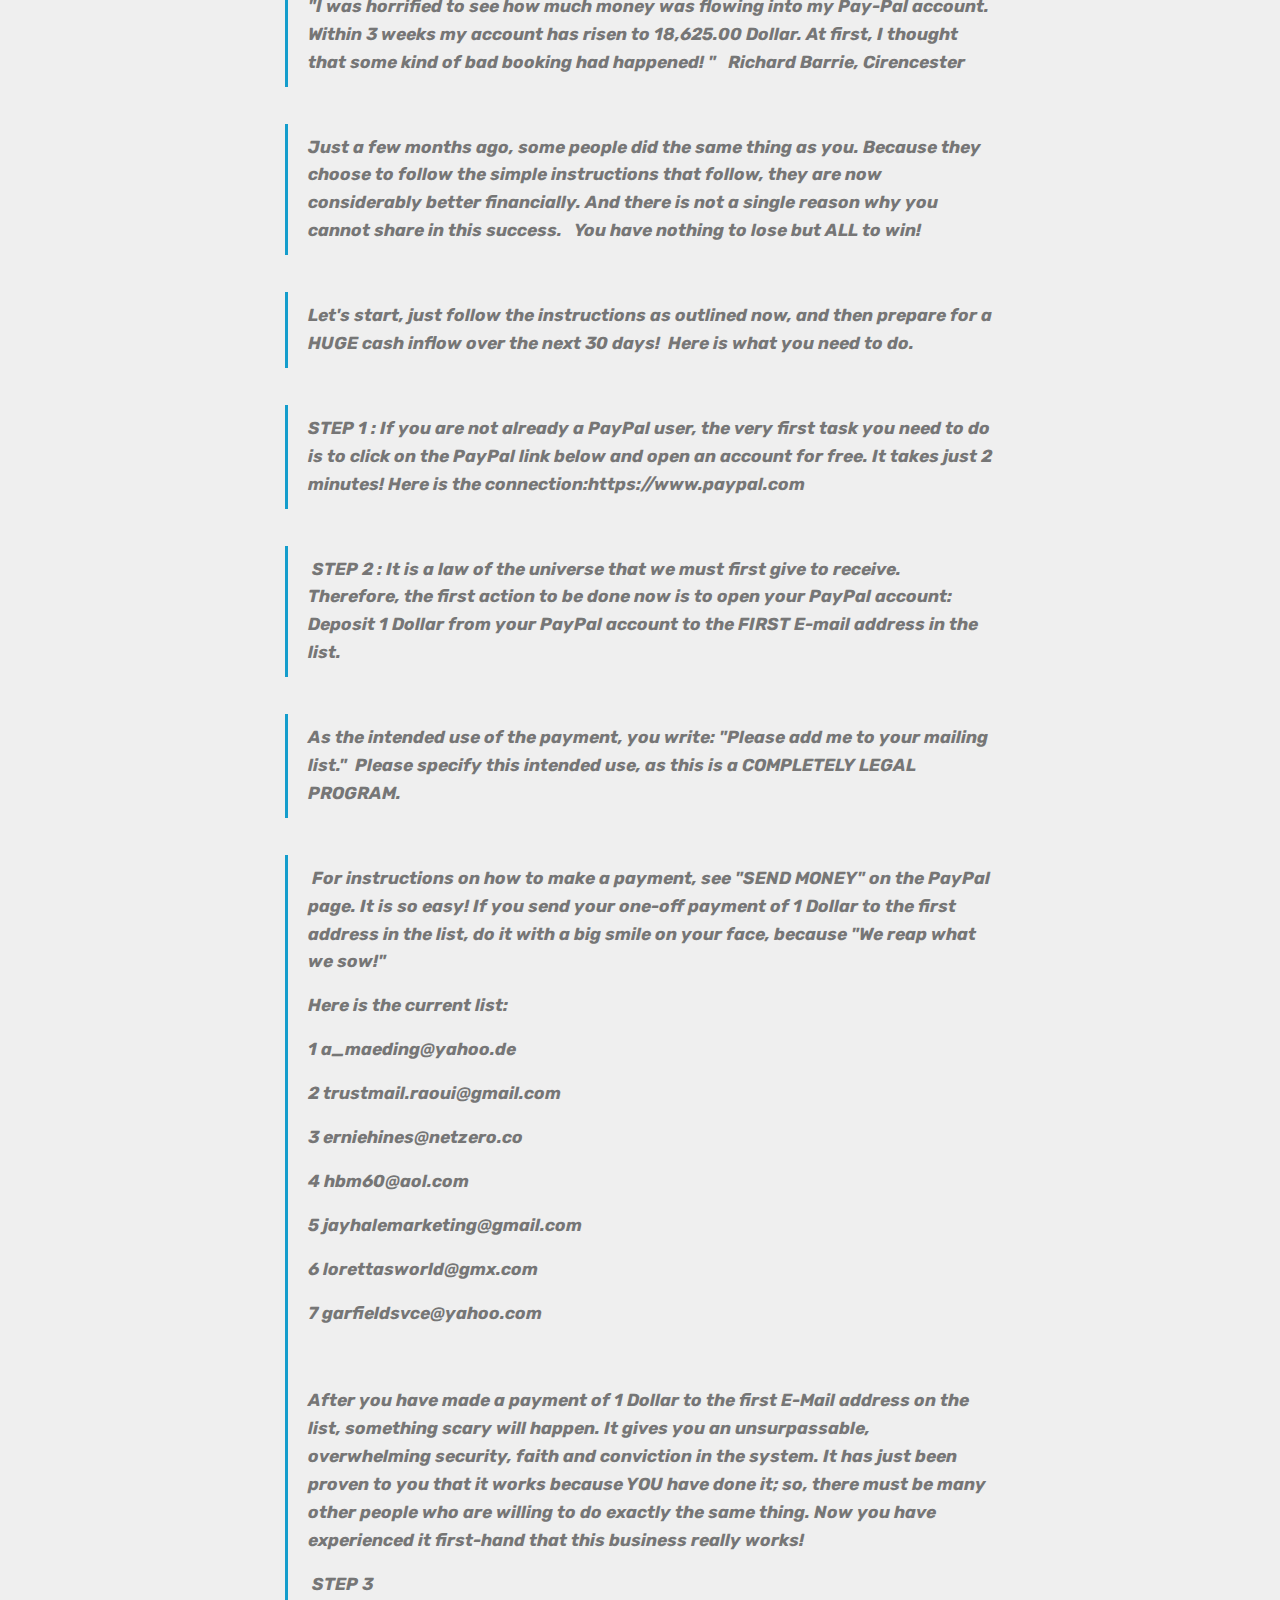
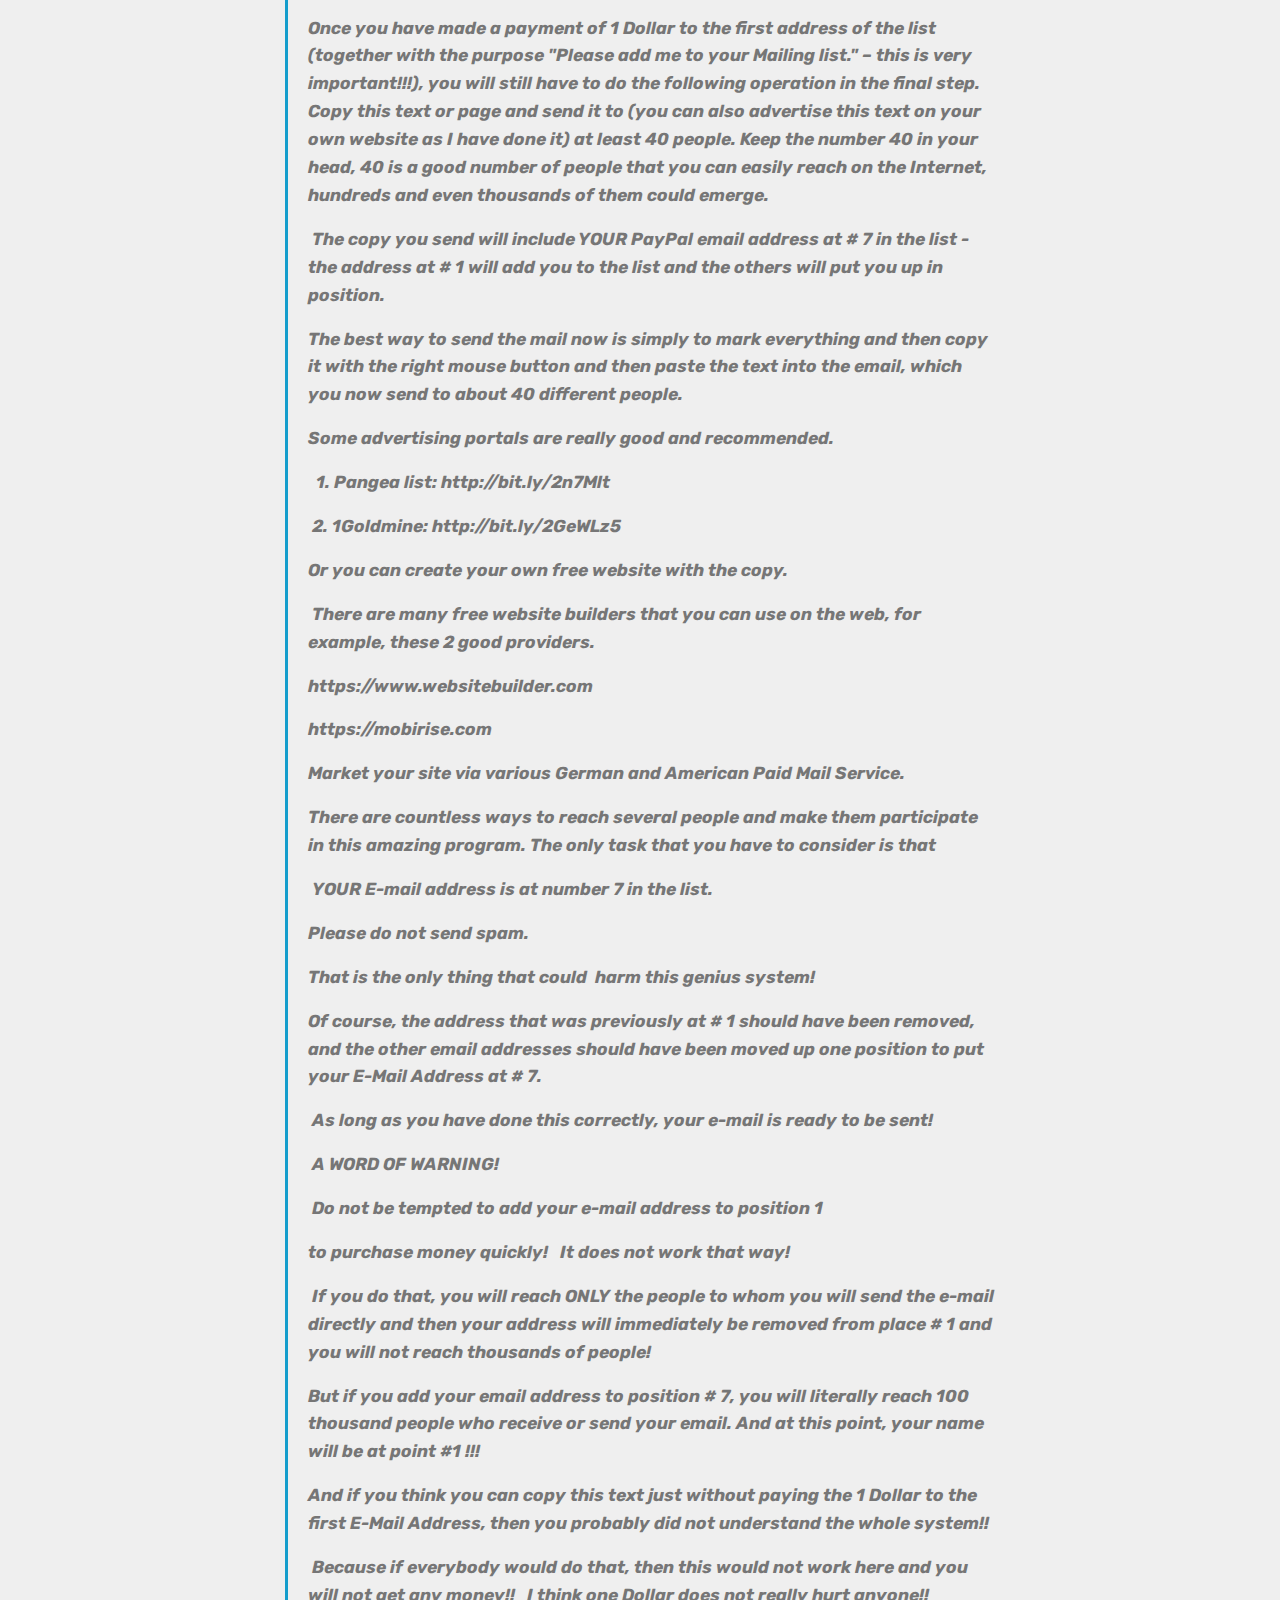
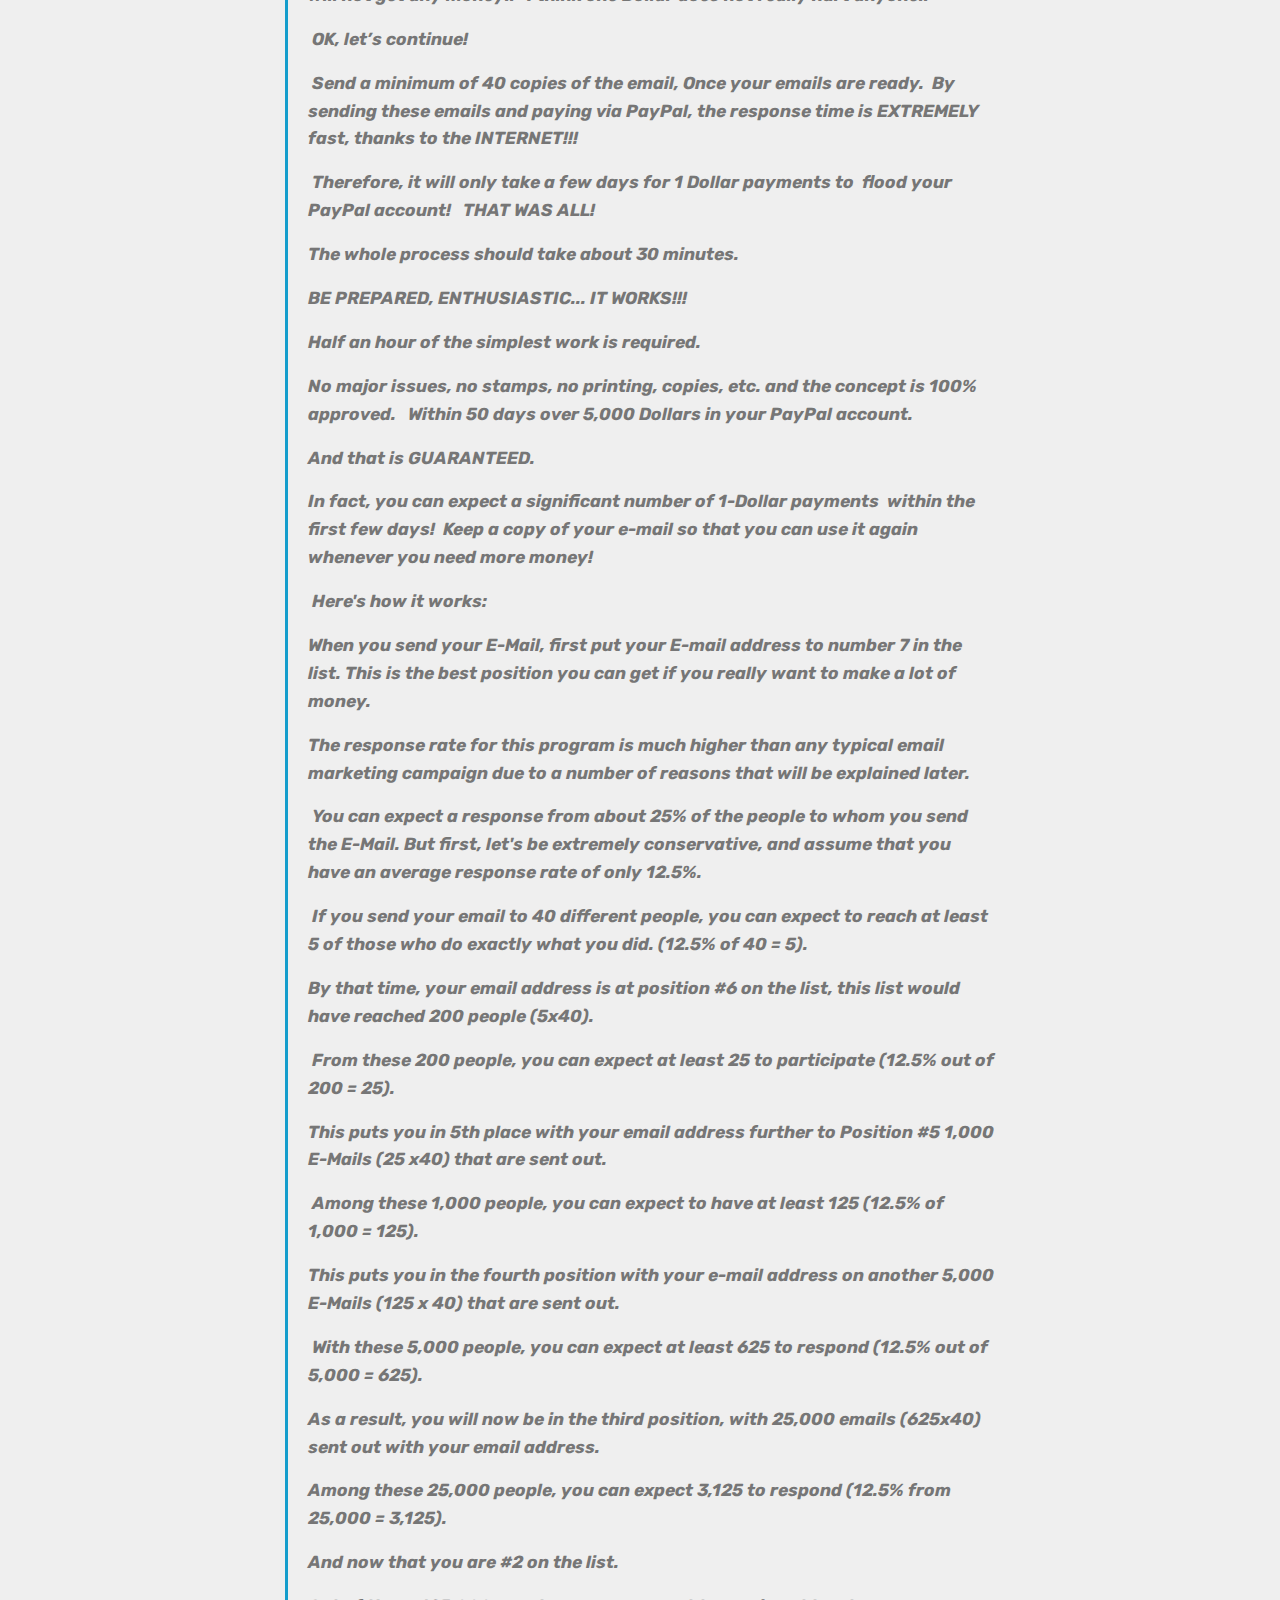
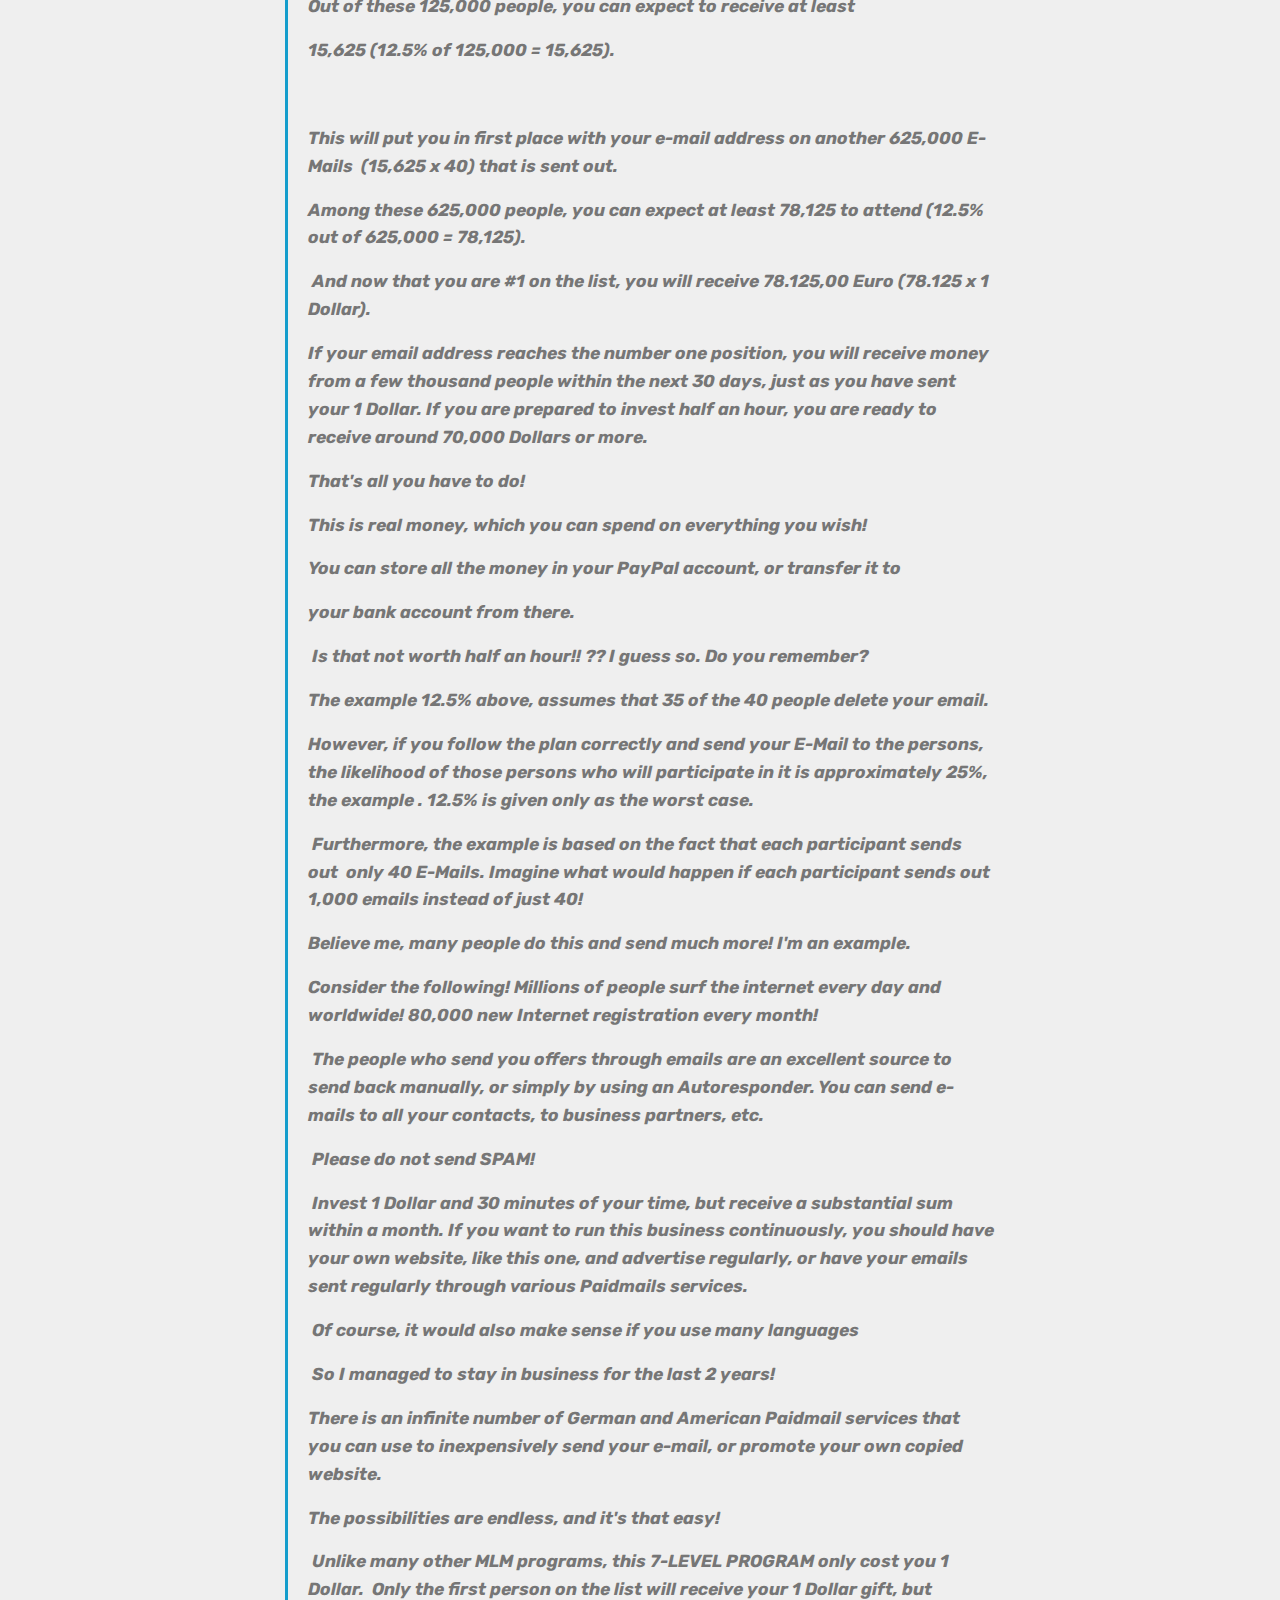
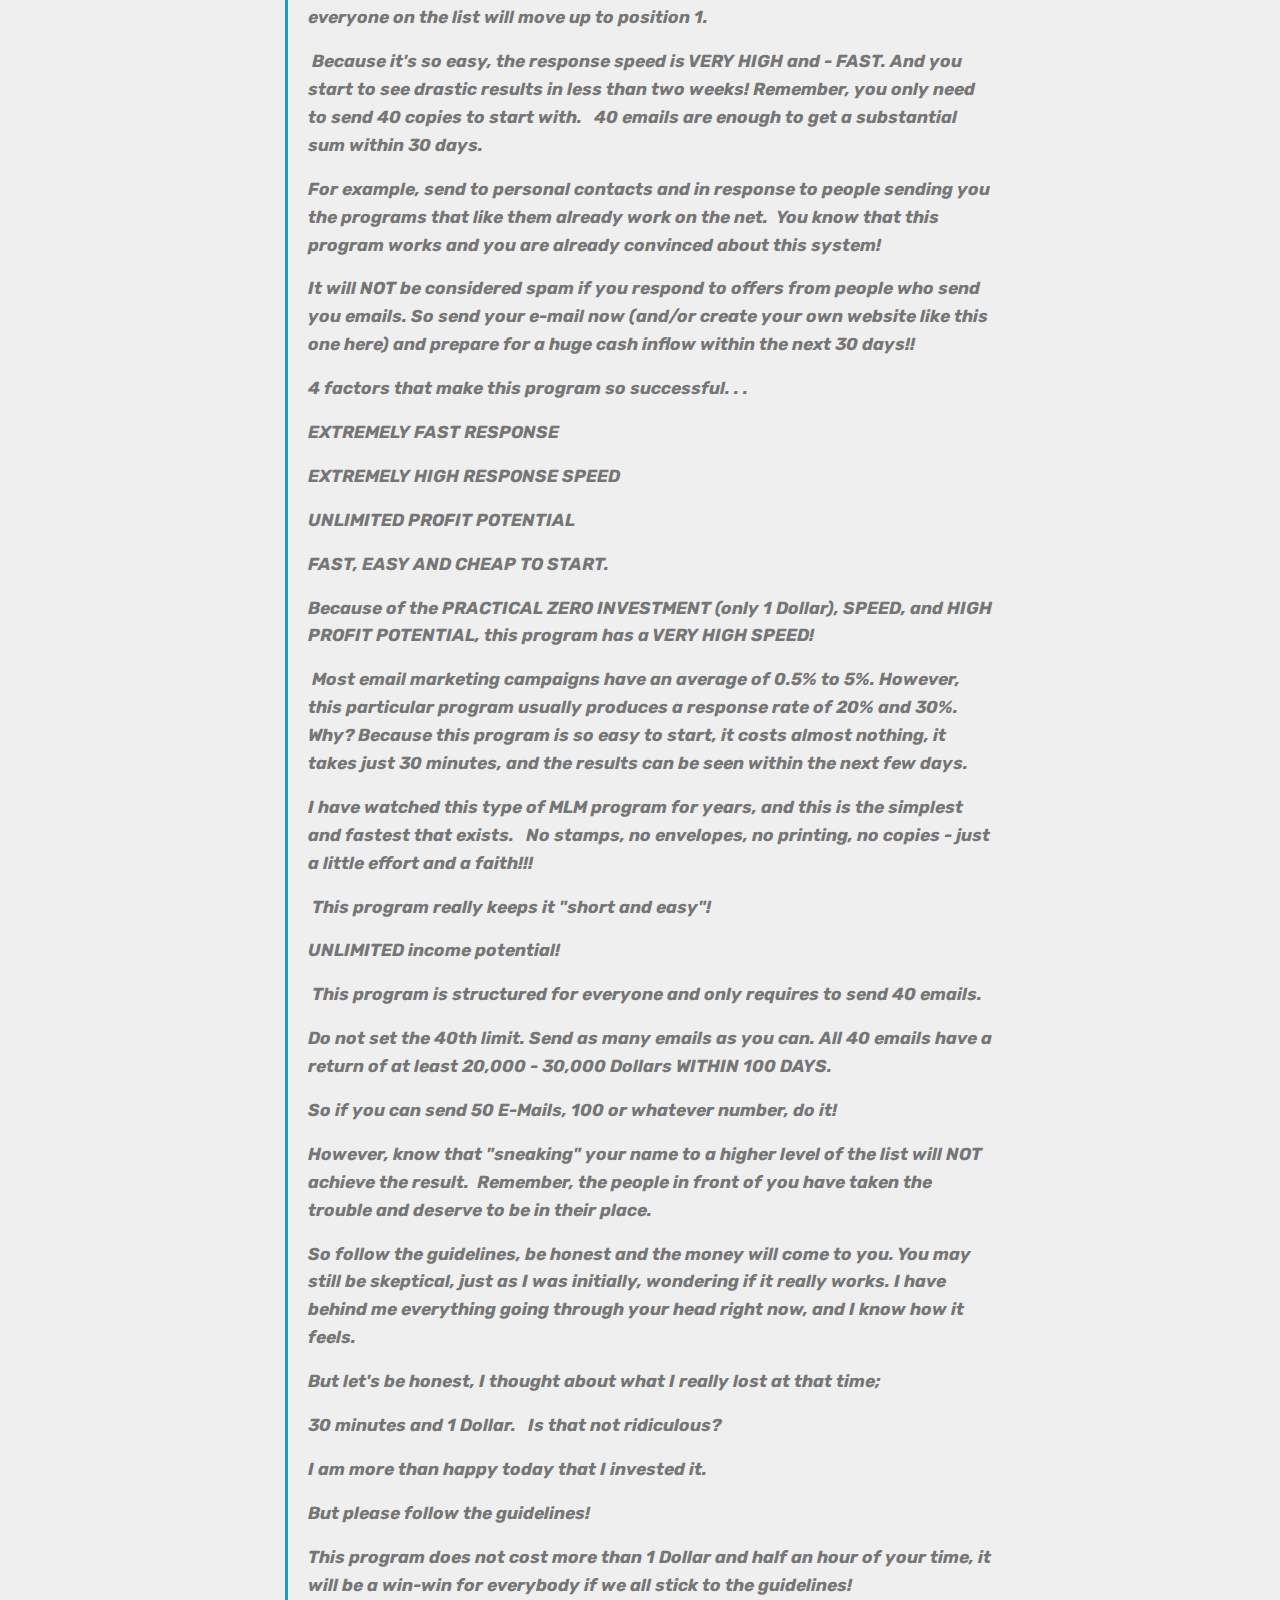
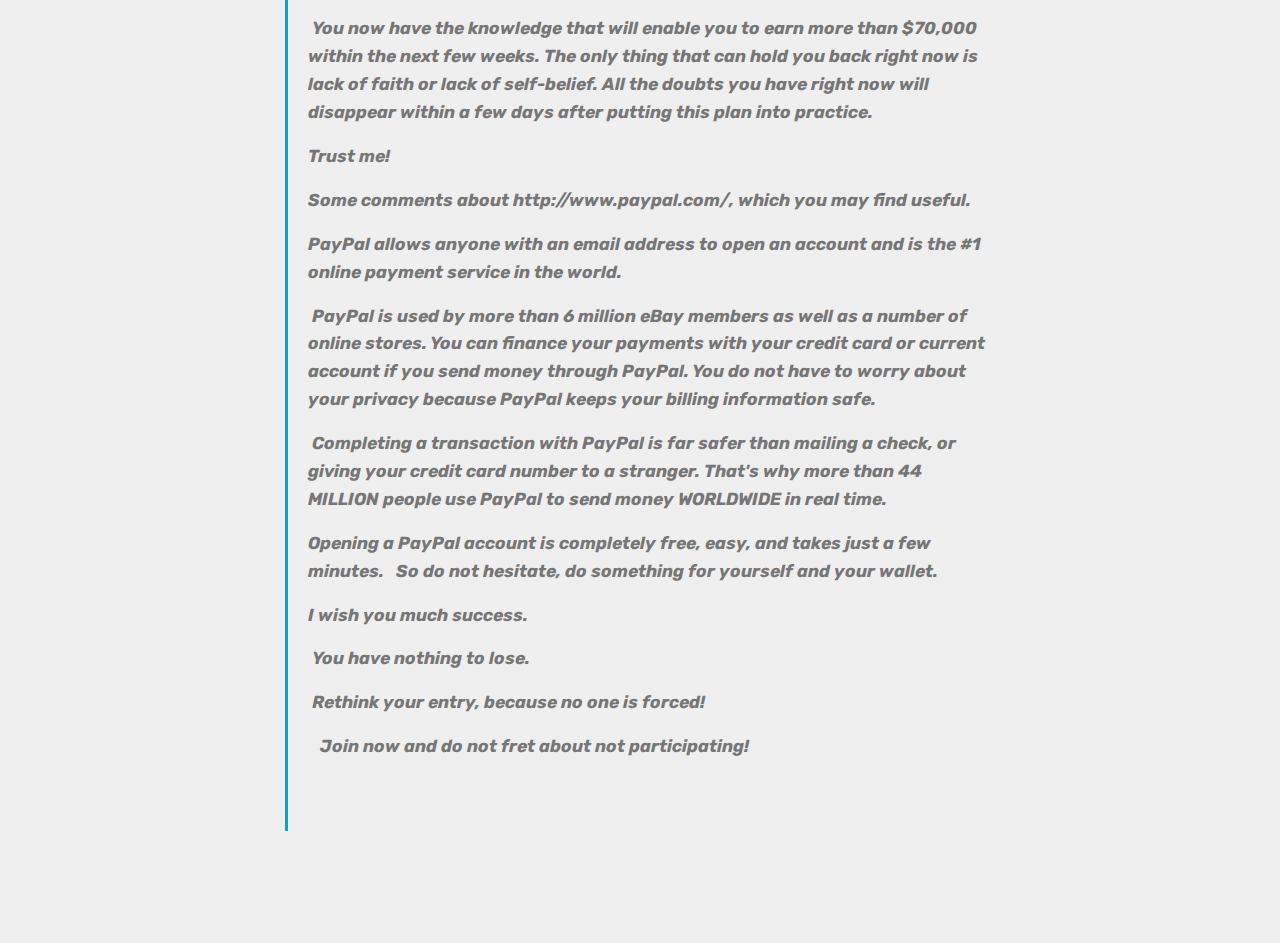
==== commit 2178fbb8: "create github pages" ====
--- a/page1.html
+++ b/page1.html
@@ -72,7 +72,7 @@
     </nav>
 </section>
 
-<section class="engine"><a href="https://mobirise.ws/d">best free web page software</a></section><section class="cid-qLVWD43yCT mbr-fullscreen mbr-parallax-background" id="header2-j">
+<section class="engine"><a href="https://mobirise.ws/f">simple website creator</a></section><section class="cid-qLVWD43yCT mbr-fullscreen mbr-parallax-background" id="header2-j">
 
     
 
@@ -120,7 +120,7 @@
 <br>
 <br>Take 5 minutes and read the complete page-then decide! You'll be glad you did!!</p>
                 </div>
-                <div class="mbr-section-btn"><a class="btn btn-md btn-primary display-5" href="https://mobirise.com">LEARN MORE</a></div>
+                <div class="mbr-section-btn"><a class="btn btn-md btn-primary display-5" href="https://mobirise.com"><span class="mbri-down mbr-iconfont mbr-iconfont-btn"></span>LEARN MORE</a></div>
             </div>
         </div>
     </div>
--- a/assets/mobirise/css/mbr-additional.css
+++ b/assets/mobirise/css/mbr-additional.css
@@ -1754,74 +1754,7 @@
   color: #c1c1c1 !important;
 }
 .cid-qLVqwZofcn {
-  background-image: url("../../../assets/images/jumbotron.jpg");
-}
-.cid-qLVqx0KAbF {
-  padding-top: 60px;
-  padding-bottom: 60px;
-  background-color: #2e2e2e;
-}
-@media (max-width: 767px) {
-  .cid-qLVqx0KAbF .content {
-    text-align: center;
-  }
-  .cid-qLVqx0KAbF .content > div:not(:last-child) {
-    margin-bottom: 2rem;
-  }
-}
-@media (max-width: 767px) {
-  .cid-qLVqx0KAbF .media-wrap {
-    margin-bottom: 1rem;
-  }
-}
-.cid-qLVqx0KAbF .media-wrap .mbr-iconfont-logo {
-  font-size: 7.5rem;
-  color: #f36;
-}
-.cid-qLVqx0KAbF .media-wrap img {
-  height: 6rem;
-}
-@media (max-width: 767px) {
-  .cid-qLVqx0KAbF .footer-lower .copyright {
-    margin-bottom: 1rem;
-    text-align: center;
-  }
-}
-.cid-qLVqx0KAbF .footer-lower hr {
-  margin: 1rem 0;
-  border-color: #fff;
-  opacity: .05;
-}
-.cid-qLVqx0KAbF .footer-lower .social-list {
-  padding-left: 0;
-  margin-bottom: 0;
-  list-style: none;
-  display: flex;
-  flex-wrap: wrap;
-  justify-content: flex-end;
-  -webkit-justify-content: flex-end;
-}
-.cid-qLVqx0KAbF .footer-lower .social-list .mbr-iconfont-social {
-  font-size: 1.3rem;
-  color: #fff;
-}
-.cid-qLVqx0KAbF .footer-lower .social-list .soc-item {
-  margin: 0 .5rem;
-}
-.cid-qLVqx0KAbF .footer-lower .social-list a {
-  margin: 0;
-  opacity: .5;
-  -webkit-transition: .2s linear;
-  transition: .2s linear;
-}
-.cid-qLVqx0KAbF .footer-lower .social-list a:hover {
-  opacity: 1;
-}
-@media (max-width: 767px) {
-  .cid-qLVqx0KAbF .footer-lower .social-list {
-    justify-content: center;
-    -webkit-justify-content: center;
-  }
+  background-image: url("../../../assets/images/mca-1wayticket1.png.opt780x360o00s780x360-780x360.png");
 }
 .cid-qLVSedZnGE {
   padding-top: 90px;
@@ -2225,7 +2158,7 @@
   color: #c1c1c1 !important;
 }
 .cid-qLVWD43yCT {
-  background-image: url("../../../assets/images/jumbotron.jpg");
+  background-image: url("../../../assets/images/mca-1wayticket1.png.opt780x360o00s780x360-780x360.png");
 }
 .cid-qLVWD7djkg {
   padding-top: 90px;
